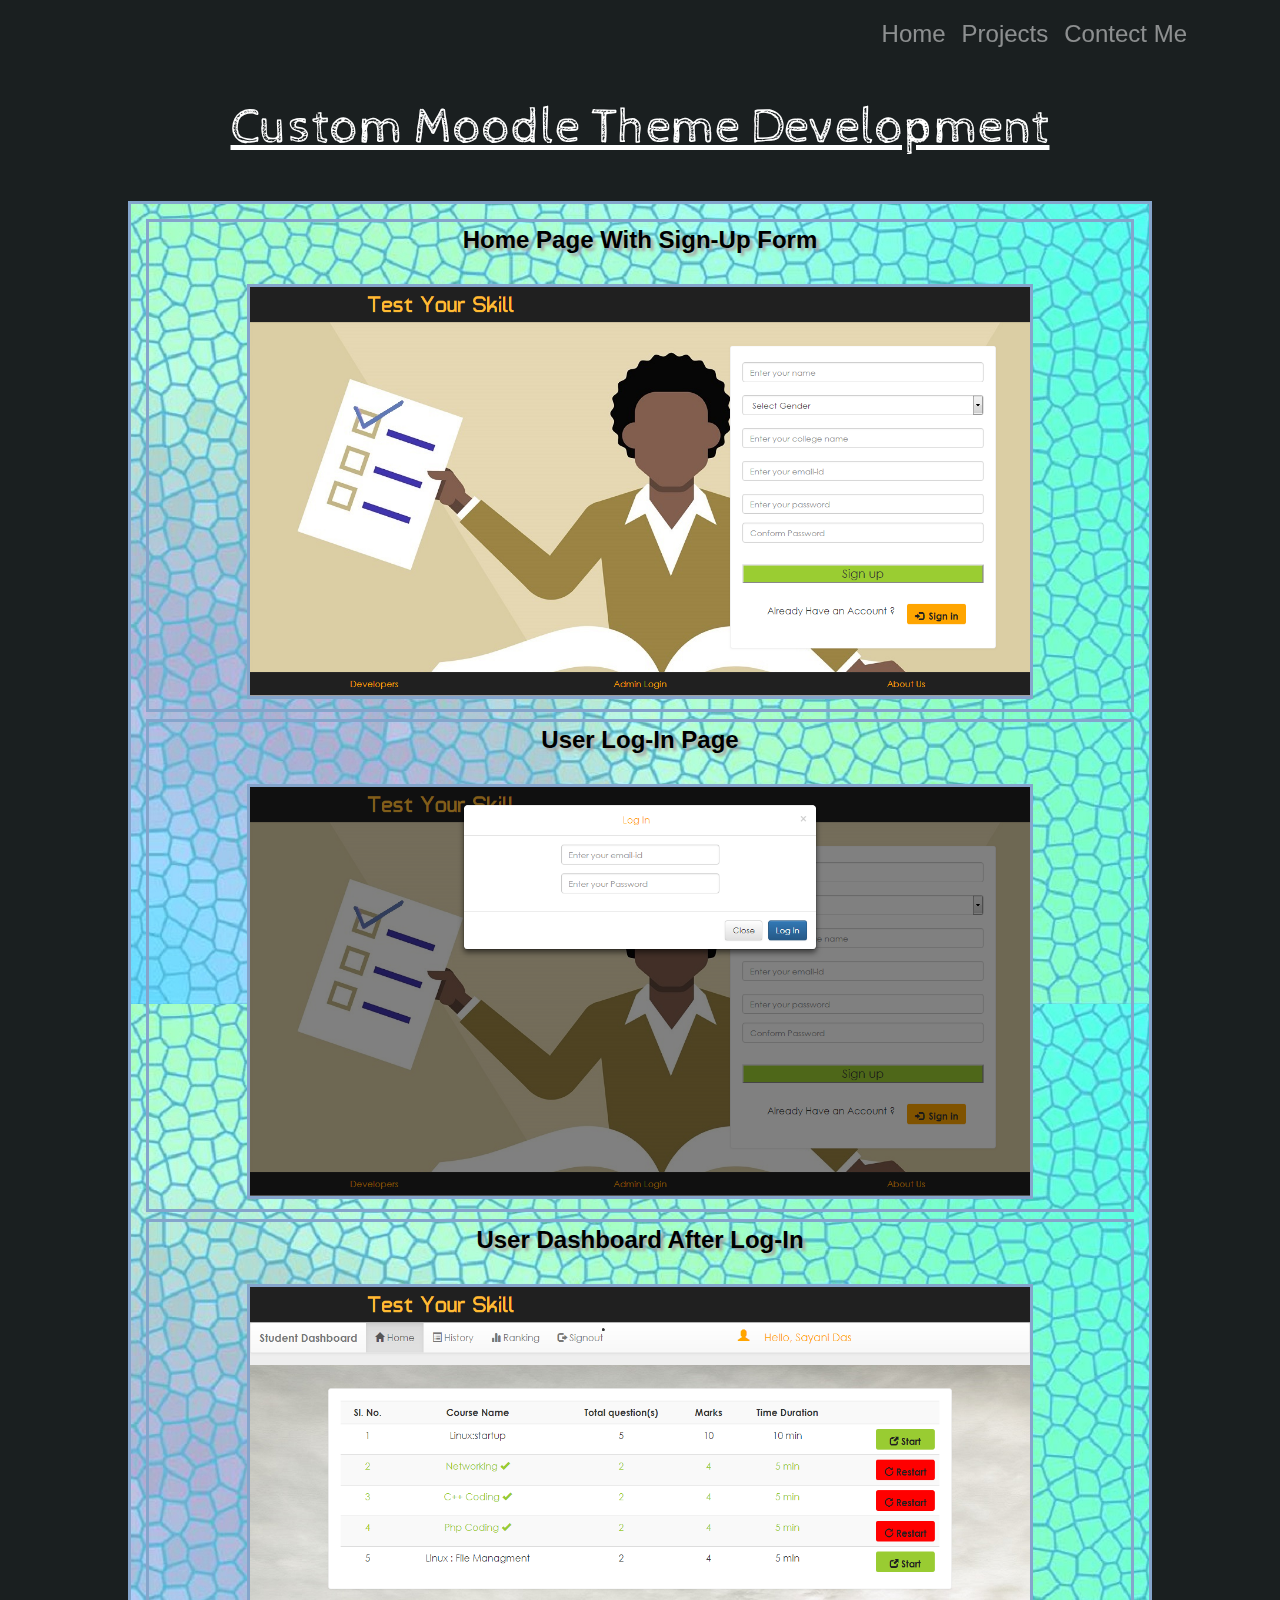
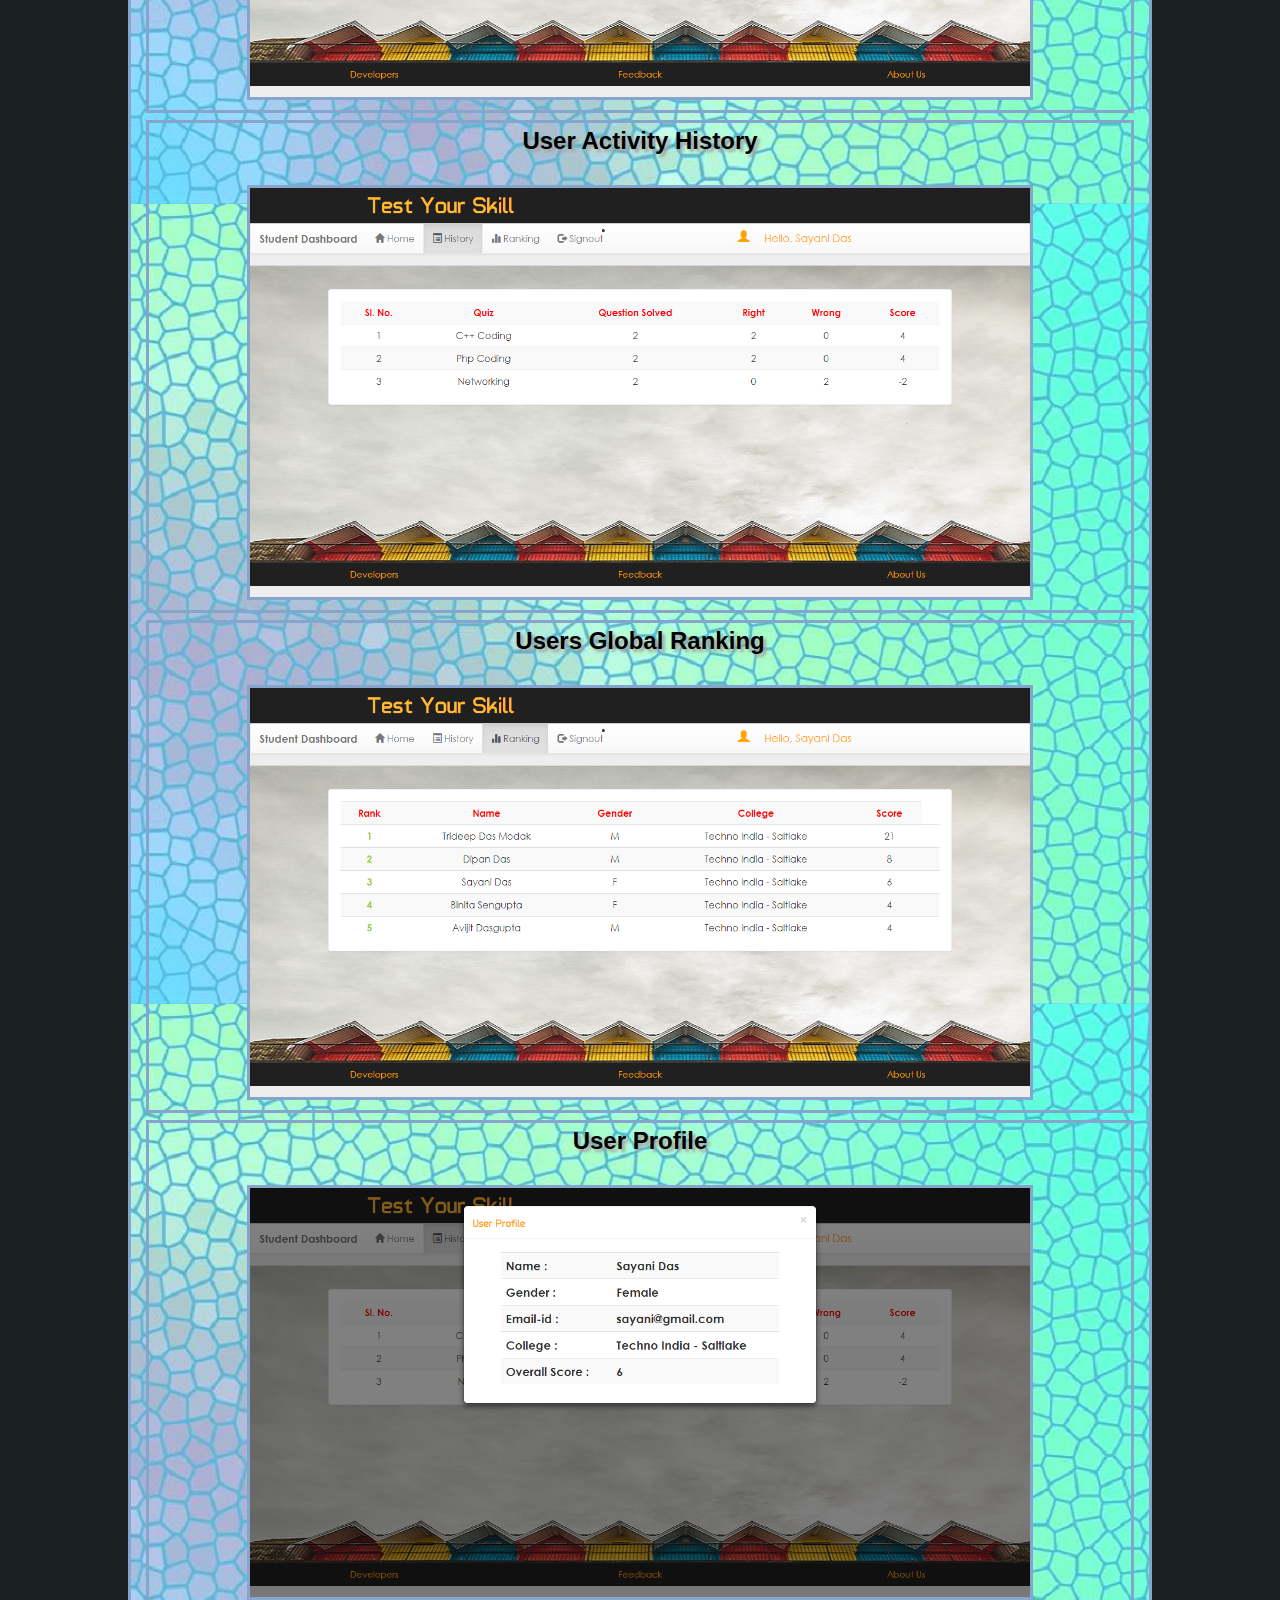
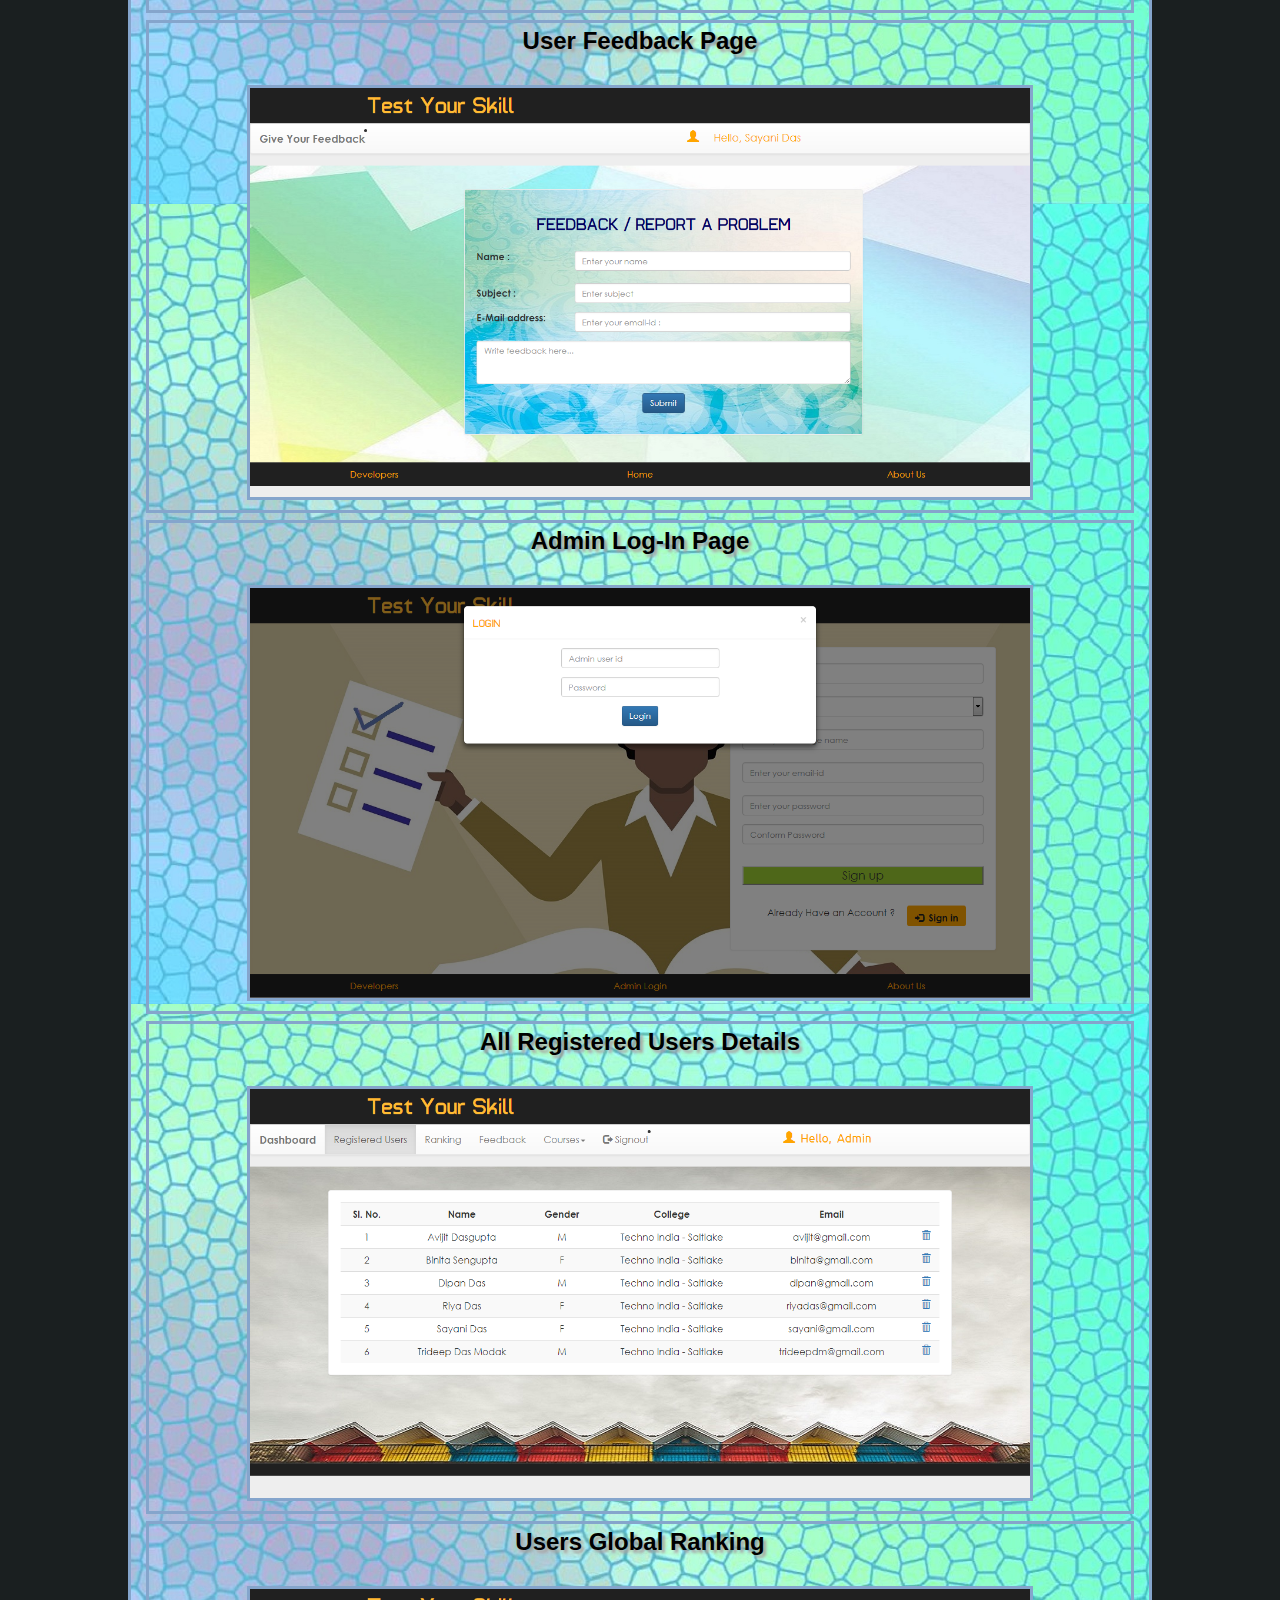
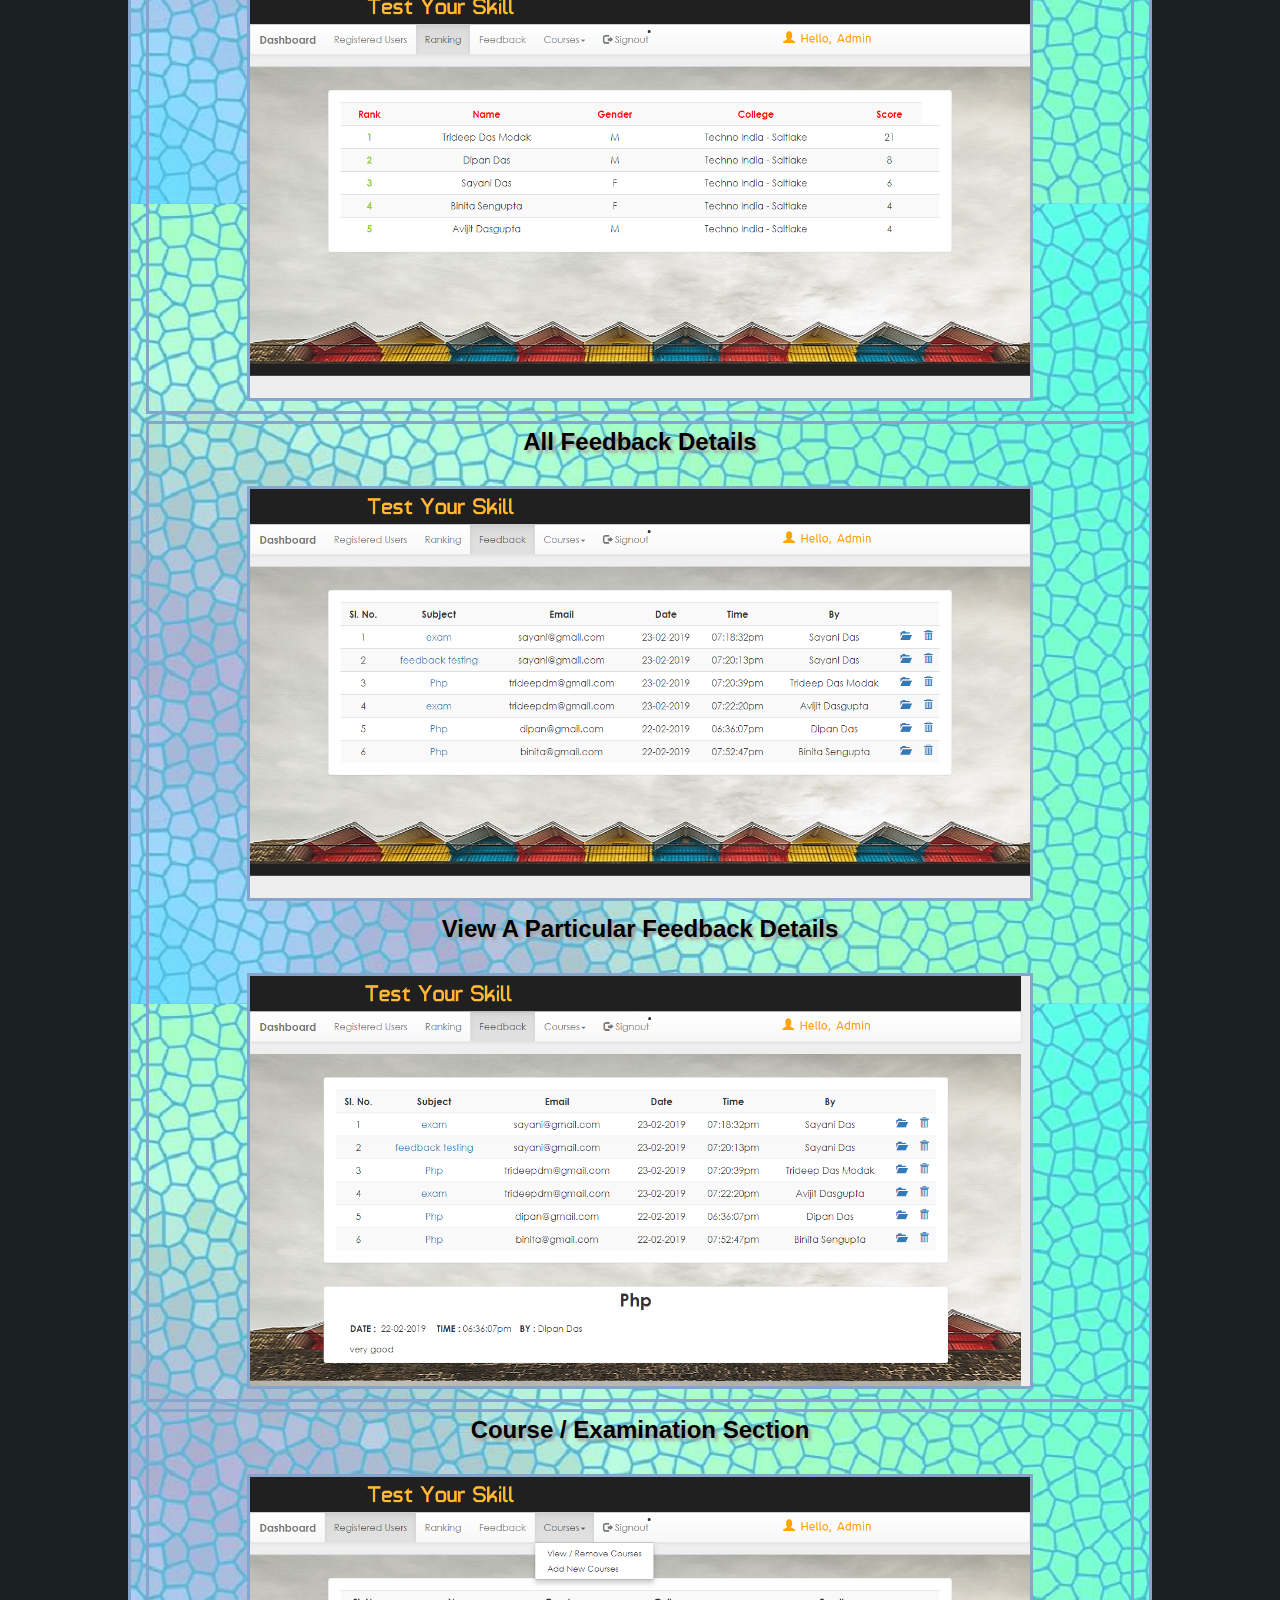
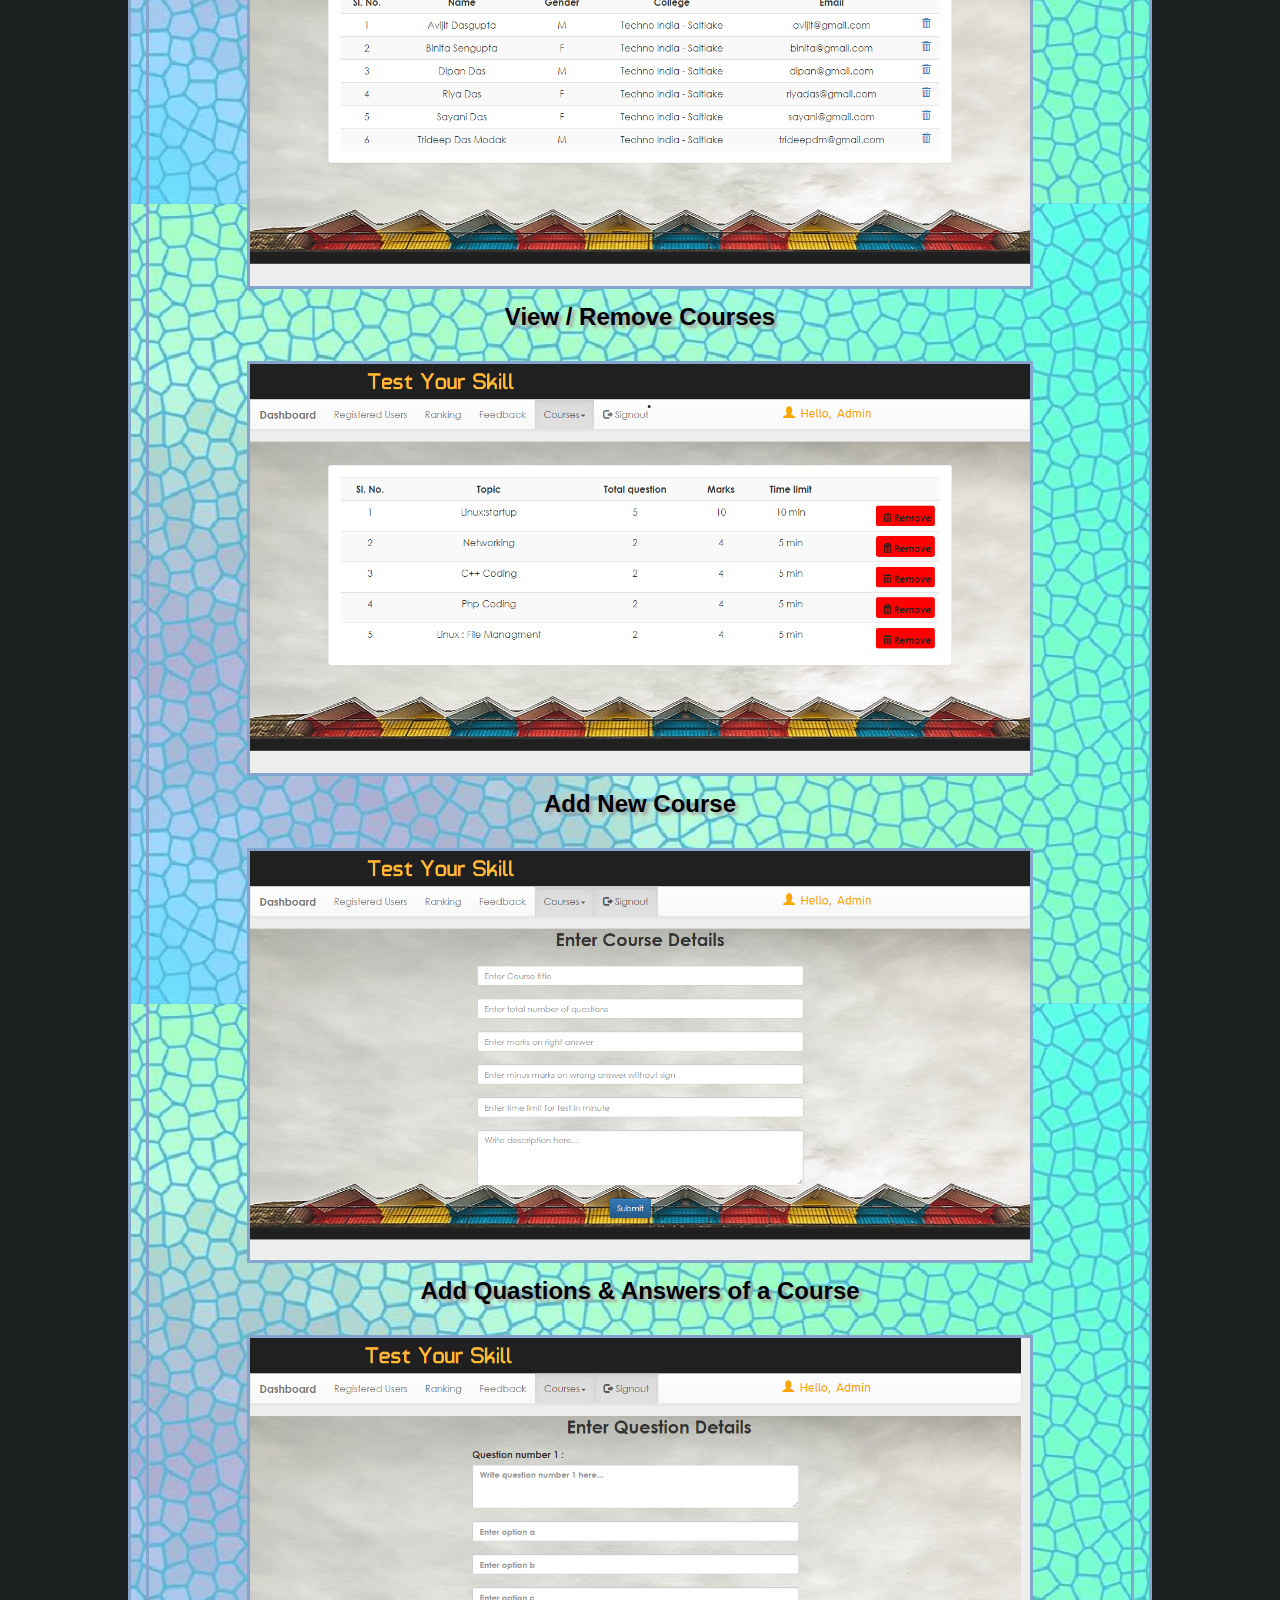
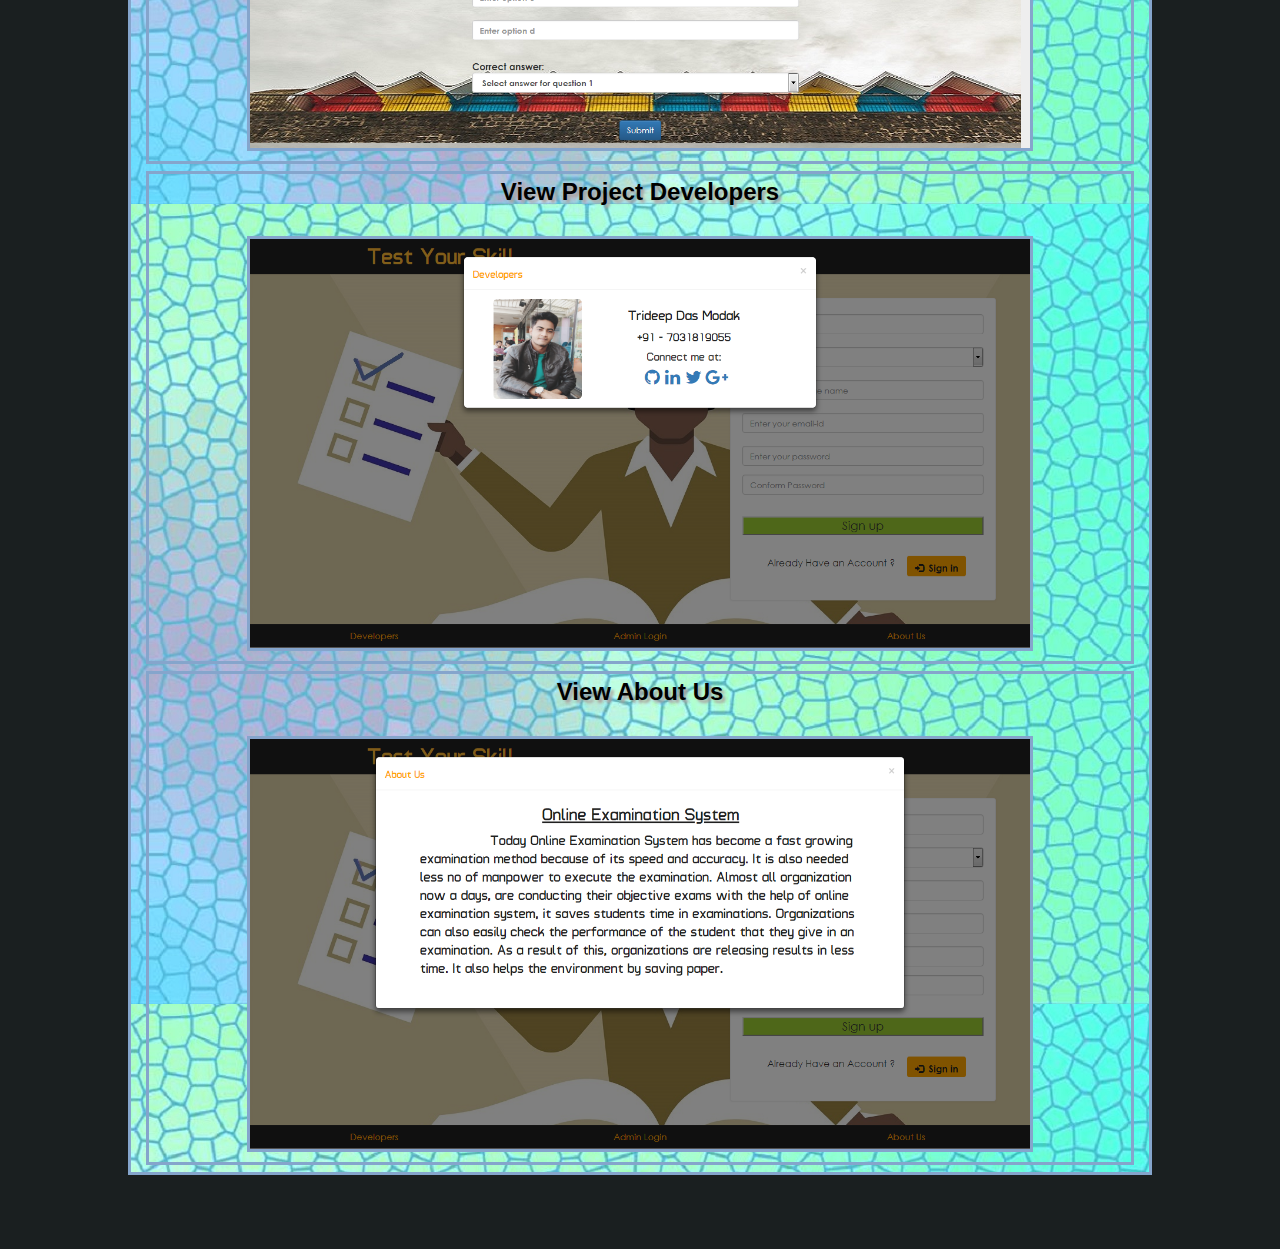
==== project/p1.html @ b71373a7 "Update p1.html" ====
<!DOCTYPE html>
<html>
<head>
	<meta name="viewport" content="width=device-width, initial-scale=1.0">
	<meta charset="utf-8">
	<link rel="stylesheet" href="https://maxcdn.bootstrapcdn.com/bootstrap/4.0.0/css/bootstrap.min.css" integrity="ha384-Gn5384xqQ1aoWXA+058RXPxPg6fy4IWvTNh0E263XmFcJlSAwiGgFAW/dAiS6JXm" crossorigin="anonymous">
	<link href="https://stackpath.bootstrapcdn.com/font-awesome/4.7.0/css/font-awesome.min.css" rel="stylesheet" integrity="sha384-wvfXpqpZZVQGK6TAh5PVlGOfQNHSoD2xbE+QkPxCAFlNEevoEH3Sl0sibVcOQVnN" crossorigin="anonymous">
	<link rel="stylesheet" type="text/css" href="style.css">
	<link rel="stylesheet" type="text/css" href="css/main.css">
	<link rel="stylesheet" type="text/css" href="../css/main.css">
	<title>Project : Online Examination System</title>
</head>
<body data-spy="scroll" data-target=".navbar" data-offset="50">
	<header>
		<nav class="navbar navbar-expand-lg navbar-dark bg- fixed-top">
		 <div class="container">
			<!---<a class="navbar-brand" href="#">Navbar</a>--->
		  <button class="navbar-toggler" type="button" data-toggle="collapse" data-target="#navbarSupportedContent" aria-controls="navbarSupportedContent" aria-expanded="false" aria-label="Toggle navigation">
		    <span class="navbar-toggler-icon"></span>
		  </button>
		  <div class="collapse navbar-collapse" id="navbarSupportedContent">
		    <ul class="navbar-nav ml-lg-auto">
		      <li class="nav-item">
		        <a class="nav-link" href="../#home"> Home <span class="sr-only">(current)</span></a>
		      </li>
		      <li class="nav-item">
		        <a class="nav-link" href="../#projects"> Projects </a>
		      </li>
		      <li class="nav-item">
		        <a class="nav-link" href="../#contect"> Contect Me </a>
		      </li> 
		    </ul>
		  </div>
		 </div>
		</nav>
	</header>
	<div class="jumbotron jumbotron-fluid height100p banner" id="home">
	    <div class="jumbo">
			<br> <h1> Custom Moodle Theme Development </h1> 
		</div>
		<div class="phome">
			<div class="pabout">
				<div class="pborder">
					<b><p> Home Page With Sign-Up Form </p></b>
					<img src="../img/project/p1/home.png"> 
				</div>
				<div class="pborder">
					<b><p>User Log-In Page</p></b>
					<img src="../img/project/p1/homeUserLogin.png"> 
				</div>
				<div class="pborder">
					<b><p> User Dashboard After Log-In </p></b>
					<img src="../img/project/p1/userHome.png"> 
				</div>
				<div class="pborder">
					<b><p>User Activity History</p></b>
					<img src="../img/project/p1/userHistory.png"> 
				</div>
				<div class="pborder">
					<b><p> Users Global Ranking </p></b>
					<img src="../img/project/p1/userRanking.png"> 
				</div>
				<div class="pborder">
					<b><p>User Profile</p></b>
					<img src="../img/project/p1/userProfile.png"> 
				</div>
				<div class="pborder">
					<b><p> User Feedback Page </p></b>
					<img src="../img/project/p1/userFeedback.png"> 
				</div>
				<div class="pborder">
					<b><p>Admin Log-In Page</p></b>
					<img src="../img/project/p1/homeAdminLogin.png"> 
				</div>
				<div class="pborder">
					<b><p> All Registered Users Details </p></b>
					<img src="../img/project/p1/adminUsers.png"> 
				</div>
				<div class="pborder">
					<b><p> Users Global Ranking </p></b>
					<img src="../img/project/p1/adminRanking.png"> 
				</div>
				<div class="pborder">
					<b><p> All Feedback Details </p></b>
					<img src="../img/project/p1/adminFeedback.png"> 
					<b><p> View A Particular Feedback Details </p></b>
					<img src="../img/project/p1/adminFeedbackView.png"> 
				</div>
				<div class="pborder">
					<b><p>Course / Examination Section</p></b>
					<img src="../img/project/p1/adminCourse.png"> 
					<b><p>View / Remove Courses </p></b>
					<img src="../img/project/p1/adminCourseView.png"> 
					<b><p>Add New Course </p></b>
					<img src="../img/project/p1/adminCourseAdd.png"> 
					<b><p>Add Quastions & Answers of a Course </p></b>
					<img src="../img/project/p1/adminCourseAddQstn.png"> 
				</div>
				<div class="pborder">
					<b><p> View Project Developers </p></b>
					<img src="../img/project/p1/homeDeveloper.png"> 
				</div>
				<div class="pborder">
					<b><p>View About Us</p></b>
					<img src="../img/project/p1/homeAbout.png"> 
				</div>
			</div>
		</div>
	</div>
	<script src="https://code.jquery.com/jquery-3.2.1.slim.min.js" integrity="sha384-KJ3o2DKtIkvYIK3UENzmM7KCkRr/rE9/Qpg6aAZGJwFDMVNA/GpGFF93hXpG5KkN" crossorigin="anonymous"></script>
	<script src="https://cdnjs.cloudflare.com/ajax/libs/popper.js/1.12.9/umd/popper.min.js" integrity="sha384-ApNbgh9B+Y1QKtv3Rn7W3mgPxhU9K/ScQsAP7hUibX39j7fakFPskvXusvfa0b4Q" crossorigin="anonymous"></script>
	<script src="https://maxcdn.bootstrapcdn.com/bootstrap/4.0.0/js/bootstrap.min.js" integrity="sha384-JZR6Spejh4U02d8jOt6vLEHfe/JQGiRRSQQxSfFWpi1MquVdAyjUar5+76PVCmYl" crossorigin="anonymous"></script>
	<script type="text/javascript" src="https://cdnjs.cloudflare.com/ajax/libs/jquery/3.3.1/jquery.min.js"></script>
	<script type="text/javascript">
		$(document).scroll(function(){
			$('.navbar').toggleClass('scrolled', $(this).scrollTop() > $('.navbar').height());
		});
	</script>
</body>
</html>
---- css/main.css ----
@import url('https://fonts.googleapis.com/css?family=Cabin+Sketch:400,700');
*{
	outline: none !important;
	scroll-behavior: smooth;
}
body{
	background: #1A1F20;
	font-family: sans-serif;
}
header{
	position: relative;
	z-index: 1000000;
}
.jumbotron{
	padding-bottom: 0;
	background: #1A1F20;
}
.jumbo{
	padding-top: 10px;
}

.jumbo h1{
	text-align: center;
	font-family: 'Cabin Sketch', cursive;
	color: #fff;
	font-size: 50px;
	text-decoration: underline;
}
.home{
	padding-left: 20%;
	padding-right: 20%;
	text-align: center;
}
.home .about{
	display: inline-block;
	width: 100%;
	height: 100%;
	overflow: hidden;
}
.phome{
	padding-top: 0;
	padding-bottom: 0;
	padding-left: 10%;
	padding-right: 10%;
	width: 100%;
	height: 100%;
	text-align: center;
}
.phome a{
	padding-bottom: 0;
	text-decoration: none;
	background-color: white; 
	color: #85A5CC;
	font-size: 24px;
	font-weight: bold;
	margin: 20px auto;
	border : 1px solid #85A5CC;
}
.phome .pabout{
	text-align: center;
	display: inline-block;
	box-sizing: border-box;
	background-image: url(../img/pBack.jpg);
	margin: 35px auto;
	padding: 15px;
	padding-bottom: 0;
	border: 3px solid #85A5CC;
	overflow: hidden;
}
.phome .pabout .pborder{
	display: inline-block;
	box-sizing: border-box;
	padding-bottom: 0;
	border: 3px solid #85A5CC;
	overflow: hidden;
}
.phome .pabout .pborder p{
	color: #000;
	font-size: 24px;
	text-shadow : 3px 3px 3px #A9A3A1;
}
.phome .pabout .pborder img{
	padding-top: 0px;
	width: 80%;
	margin : 10px;
	border : 3px solid #85A5CC;
	overflow: hidden;
}
.home .contect{
	display: inline-block;
	width: 100%;
	height: 100%;
	overflow: hidden;
}
.home .contect h6{
	display: inline-block;
	text-align: center;
	background-color: white; 
	color: #85A5CC;
	font-size: 24px;
	font-weight: bold;
	
	border : 1px solid #85A5CC;
}
.home .contect p{
	text-align: center;
	color: #fff;
	font-size: 24px;
}
.home .about .b-btn{
	text-align: center;
}
.home .contect .b-btn{
	text-align: center;
}
.home .about .b-btn p{
	color: #fff;
	text-align: center;
	font-size: 26px;
}
.home .contect .b-btn p{
	color: #fff;
	text-align: center;
	font-size: 26px;
}
.home .about .b-btn a{
	padding: 0 4px;
	text-align: left;
	text-decoration: none;
	color: #DAF7A6;
	font-size: 30px;
	justify-content: center;
	align-items: center;
	cursor: pointer;
}
.home .contect .b-btn a{
	padding: 0 0;
	text-align: left;
	text-decoration: none;
	color: #DAF7A6;
	font-size: 30px;
	justify-content: center;
	align-items: center;
	cursor: pointer;
}
.home .about .b-btn a:hover{
	padding: 0 4px;
	text-align: center;
	text-decoration: none;
	color: #85A5CC;
	font-size: 26px;
}
.home .contect .b-btn a:hover{
	text-align: left;
	text-decoration: none;
	color: #85A5CC;
	font-size: 26px;
}
.home .about h3{
	padding-left: 10px;
	text-align: left;
	color: #fff;
	font-size: 40px;
}
.home .about p{
	padding-left: 10px;
	text-align: left;
	color: #fff;
	font-size: 24px;
}
.home .about a{
	padding-left: 10px;
	text-align: left;
	text-decoration: none;
	color: #DAF7A6;
	font-size: 24px;
	cursor: pointer;
}
.home .about a:hover{
	padding-left: 10px;
	text-align: left;
	text-decoration: none;
	color: #85A5CC;
	font-size: 24px;
}
.row{
	text-align: center;
}
.row p{
	padding-top: 4%;
	text-align: center;
	color: #fff;
	font-size: 24px;
}
.row .box{
	display: inline-block;
	background: #fff;
	width: 350px;
	height: 250px;
	margin : 5px auto;
	border : 1px solid #85A5CC;
	filter : drop-shadow(3px 3px 3px #85A5CC);
	align-items: center;
	overflow: hidden;
	cursor: pointer;
}

.row .box .hover-box{
	background: rgba(48,57,92,0.6);
	position: relative;
	bottom: -100%;
	height: 100%;
	position: 100%;
	transition: all .7s ease;
	padding: 35px 15px;
	text-align: center;
	opacity: 0;
	align-items: center;
}
.row .box .hover-box h1{
	color: white;
	font-size: 24px;
	font-weight: bold;
	margin-top: 20px;
	margin-bottom: 15px;
}
.row .box .hover-box h5{
	color: white;
	font-size: 28px;
	font-weight: bold;
}
.row .box .hover-box a{
	text-decoration: none;
	background-color: white; 
	color: #85A5CC;
	font-size: 24px;
	font-weight: bold;
	margin: 20px;
	border : 1px solid #85A5CC;
}
.row .box:hover .hover-box{
	bottom:  0;
	opacity: 1;
}

.fa {
  padding: 20px;
  font-size: 30px;
  width: 30px;
  text-align: center;
  text-decoration: none;
  border-radius: 50%;
}

.navbar{
	background: transparent !important;
	transition: 0.5s; 
}
.navbar.scrolled{
	background: #1A1F20 !important;
	transition: 0.5s; 
}
.navbar-dark .navbar-nav .active>.nav-link, .navbar-dark .navbar-nav .nav-link.active, .navbar-dark .navbar-nav .nav-link.show, .navbar-dark .navbar-nav .show>.nav-link {
    font-size: 24px;
    border-radius : 8px;
    color: #1A1F20;
    background: #DAF7A6;
}
.navbar-dark .navbar-nav .active>.nav-link:hover{
	color: #85A5CC;
}
.navbar-dark .navbar-nav .nav-link {
    font-size: 24px;
   
}
.navbar-dark .navbar-nav .nav-link:hover,
.navbar-dark .navbar-nav .nav-link:focus{
	color: #85A5CC;
	font-size: 24px;
    
}
.navbar-dark .navbar-brand,
.navbar-dark .navbar-brand:hover,
.navbar-dark .navbar-brand:focus,
.navbar-dark .navbar-brand:visited {
    color: rgba(255,255,255.1);
    font-size: 2rem;
    font-weight: 550;
}
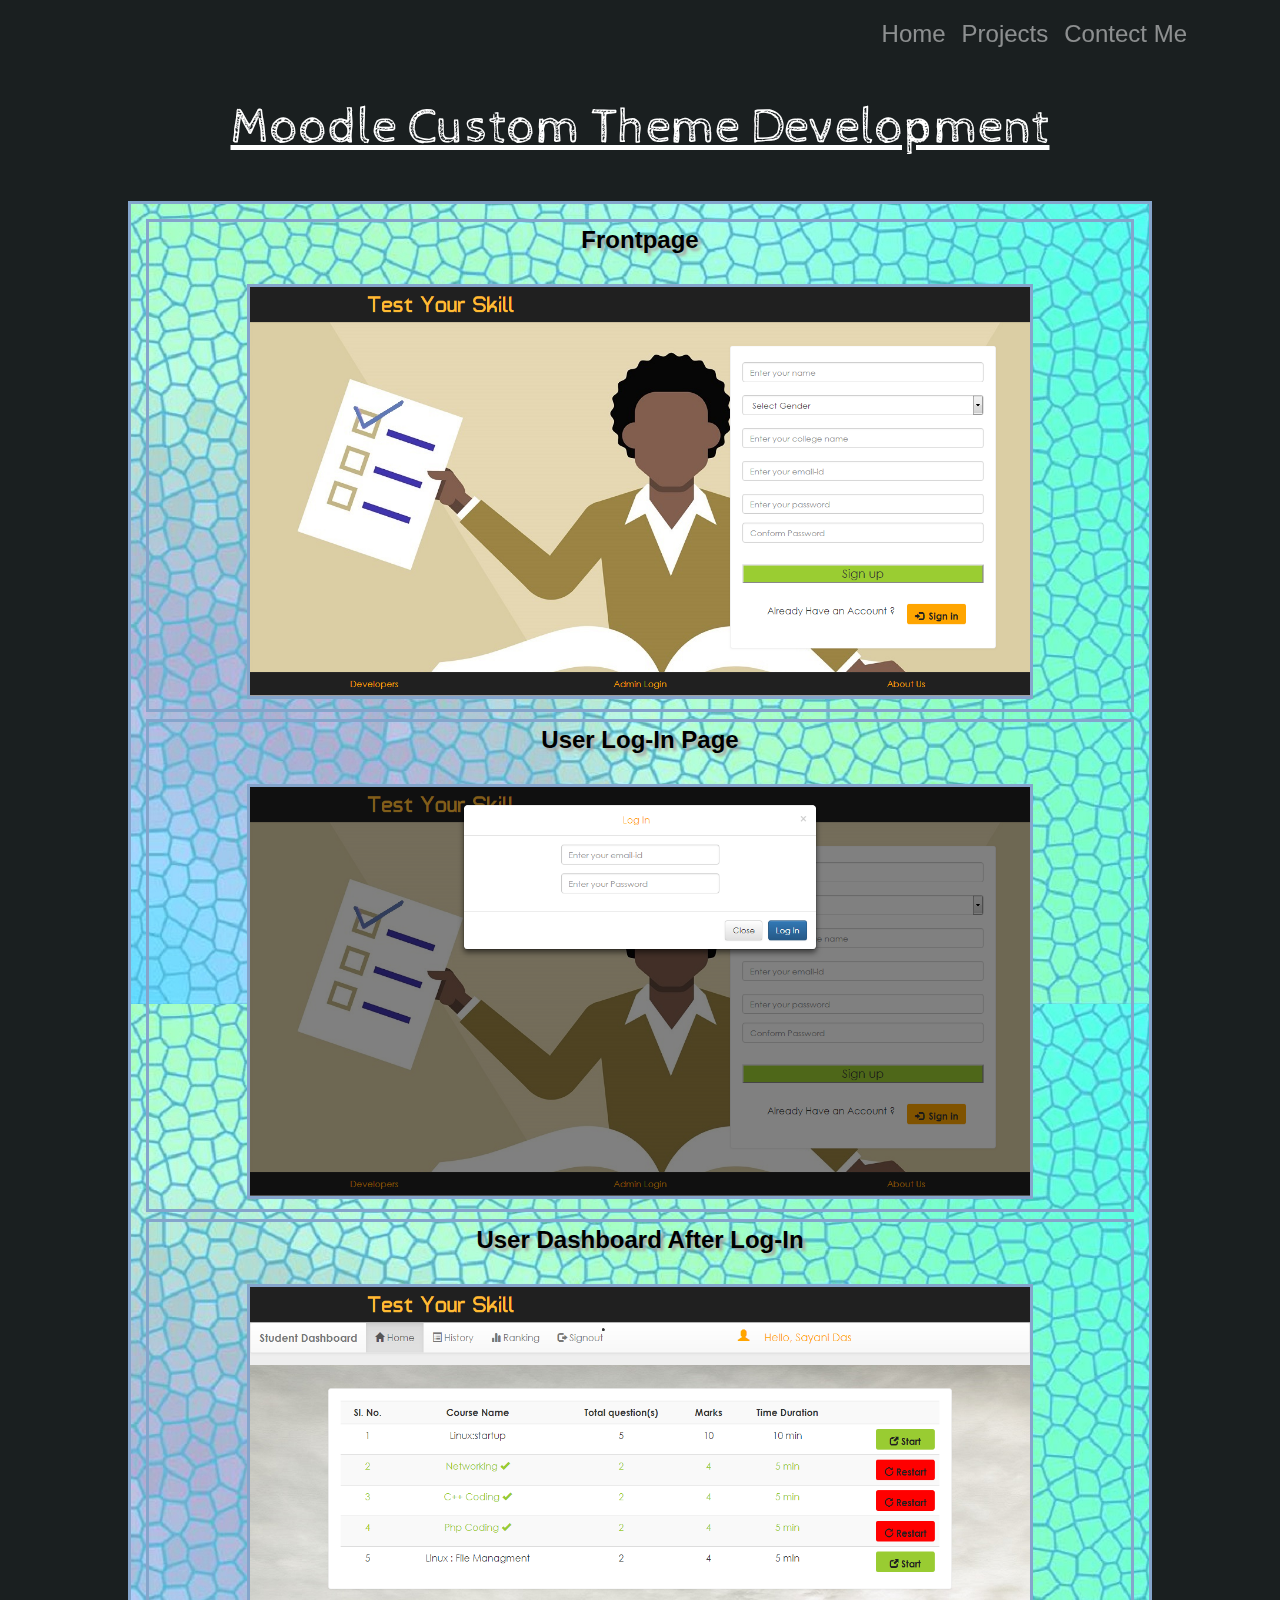
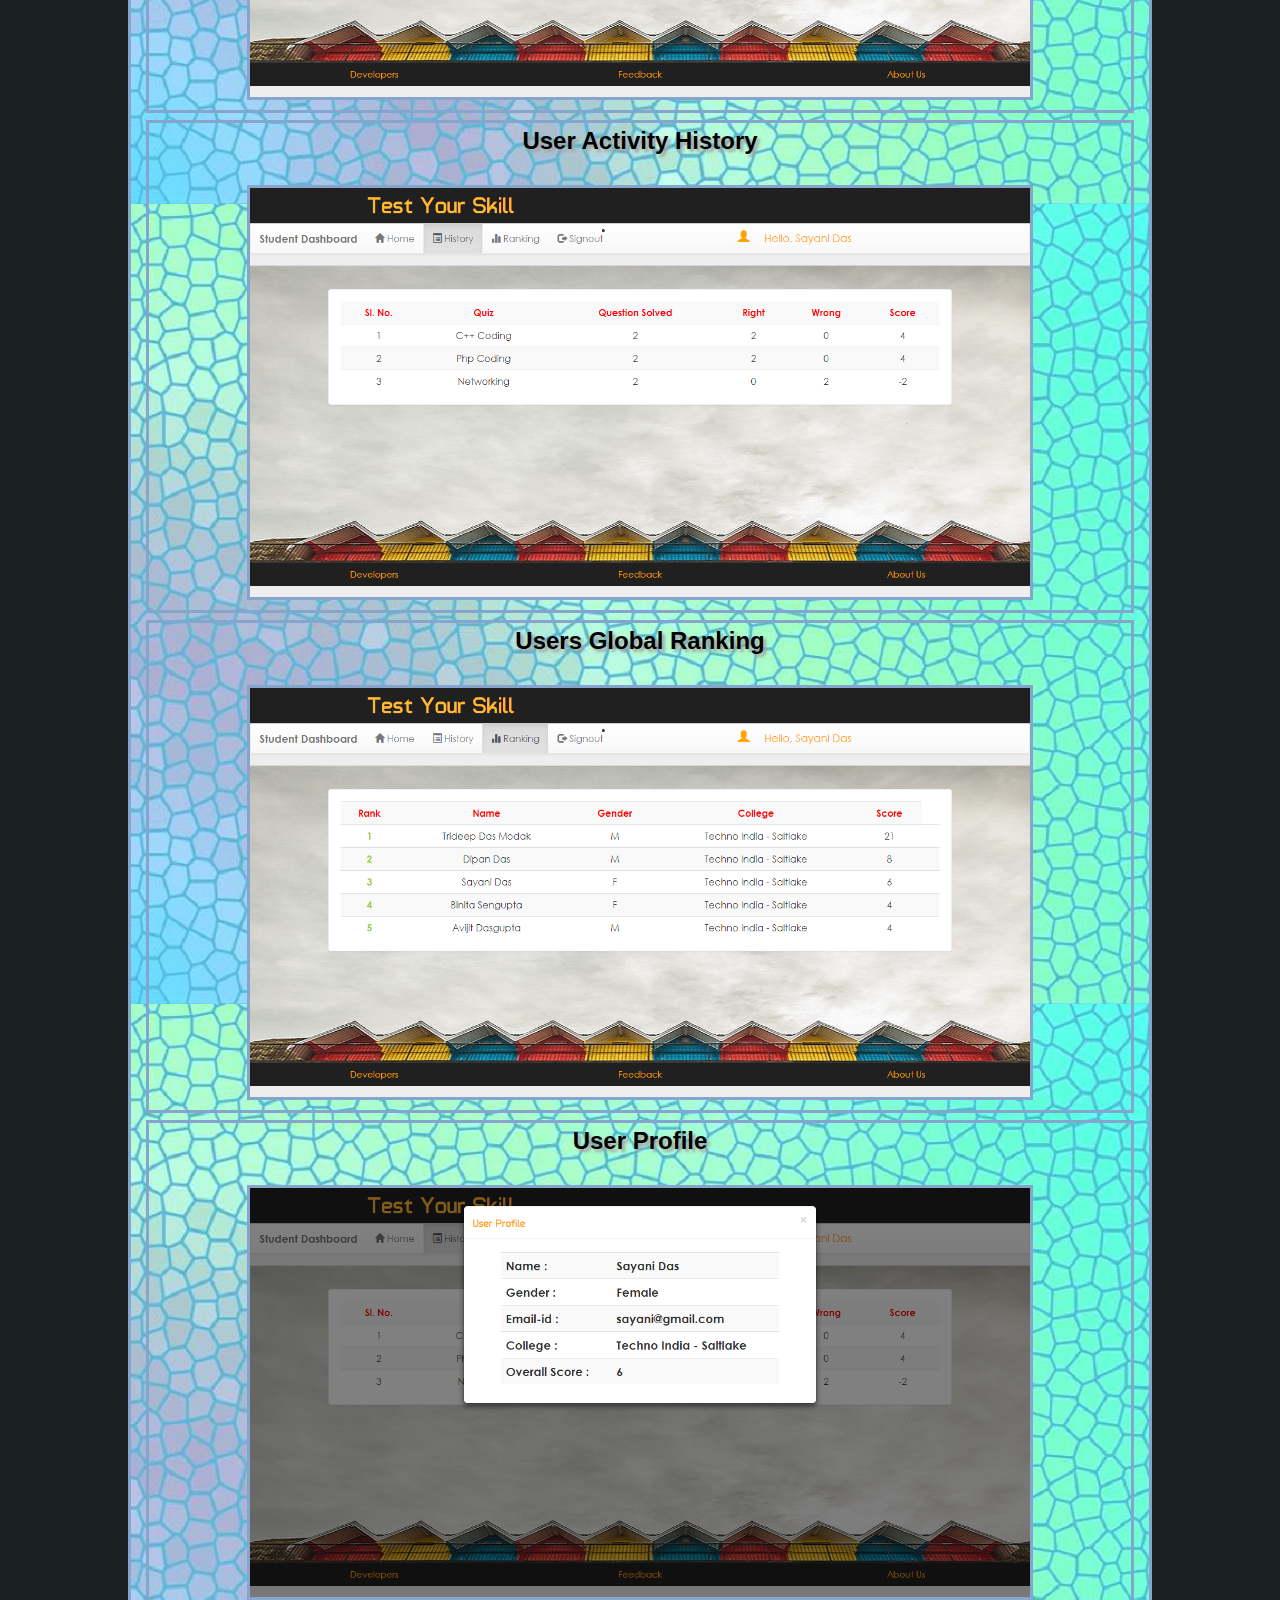
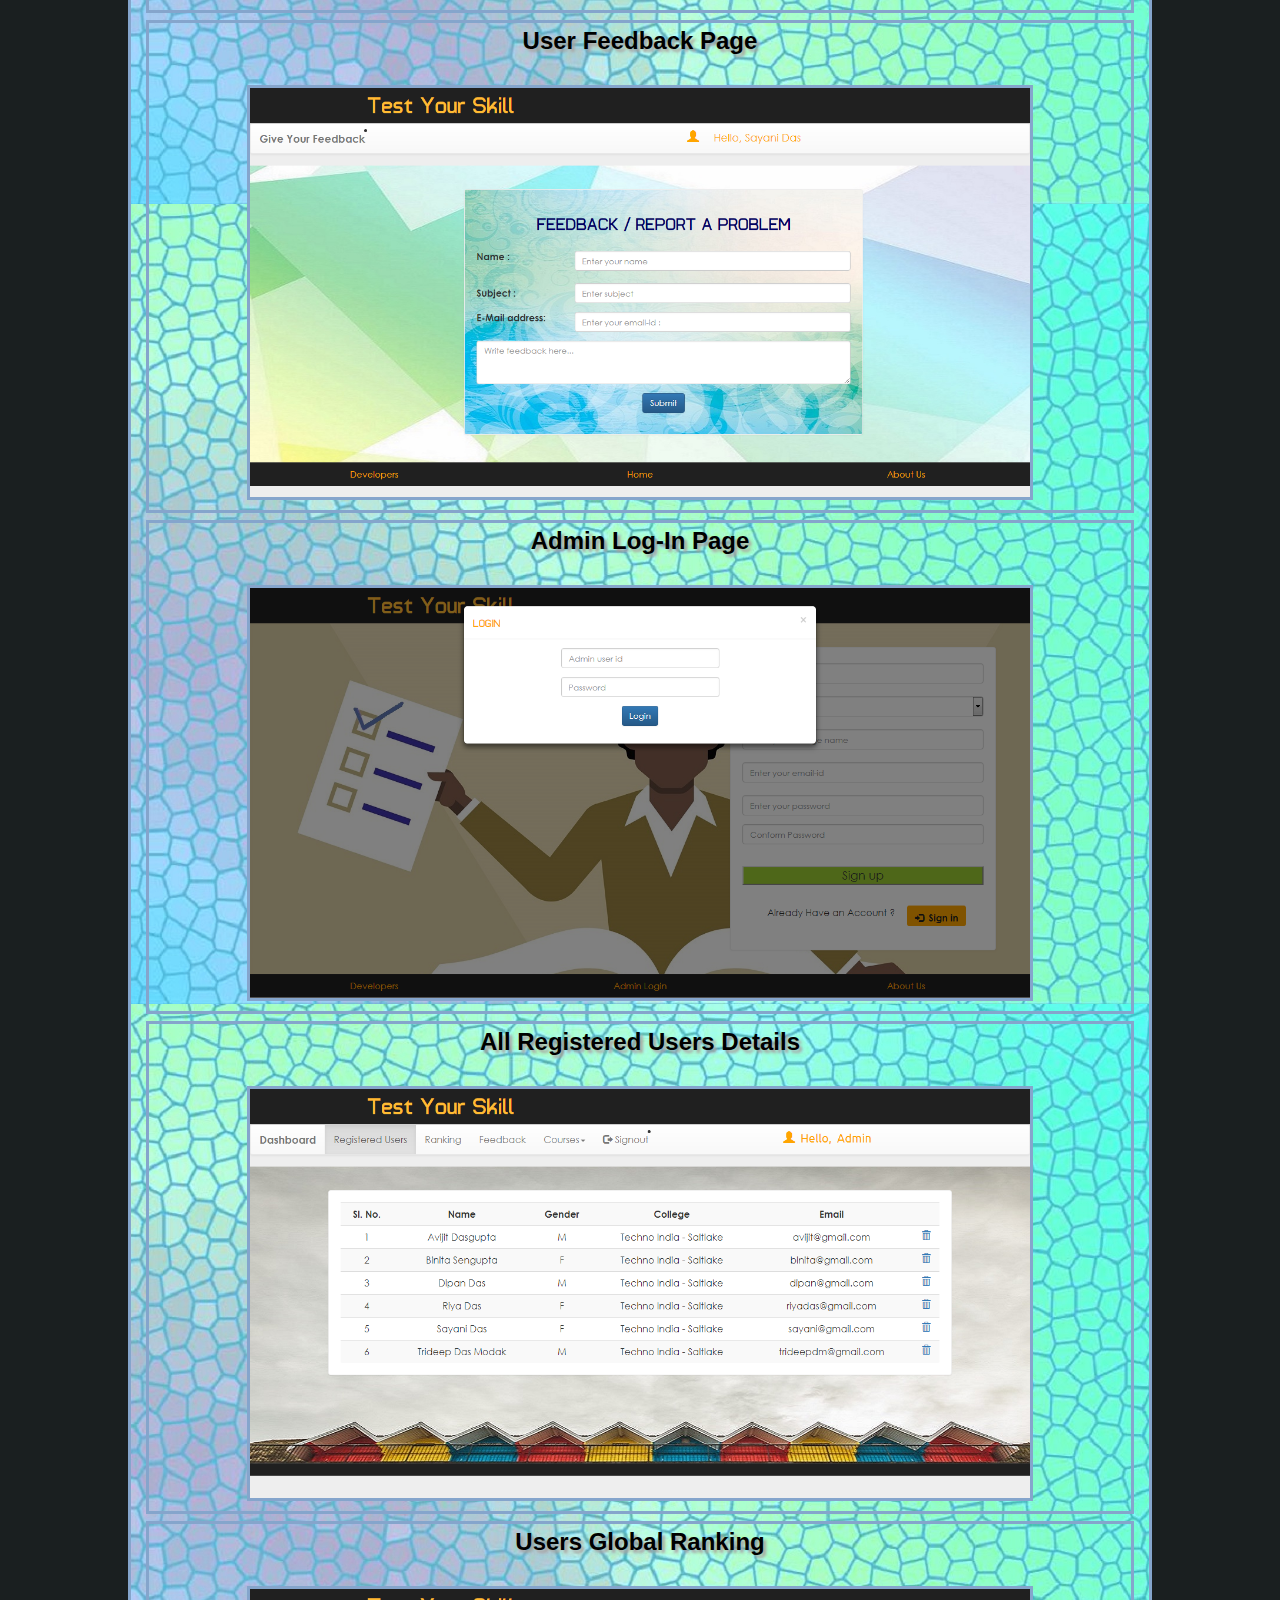
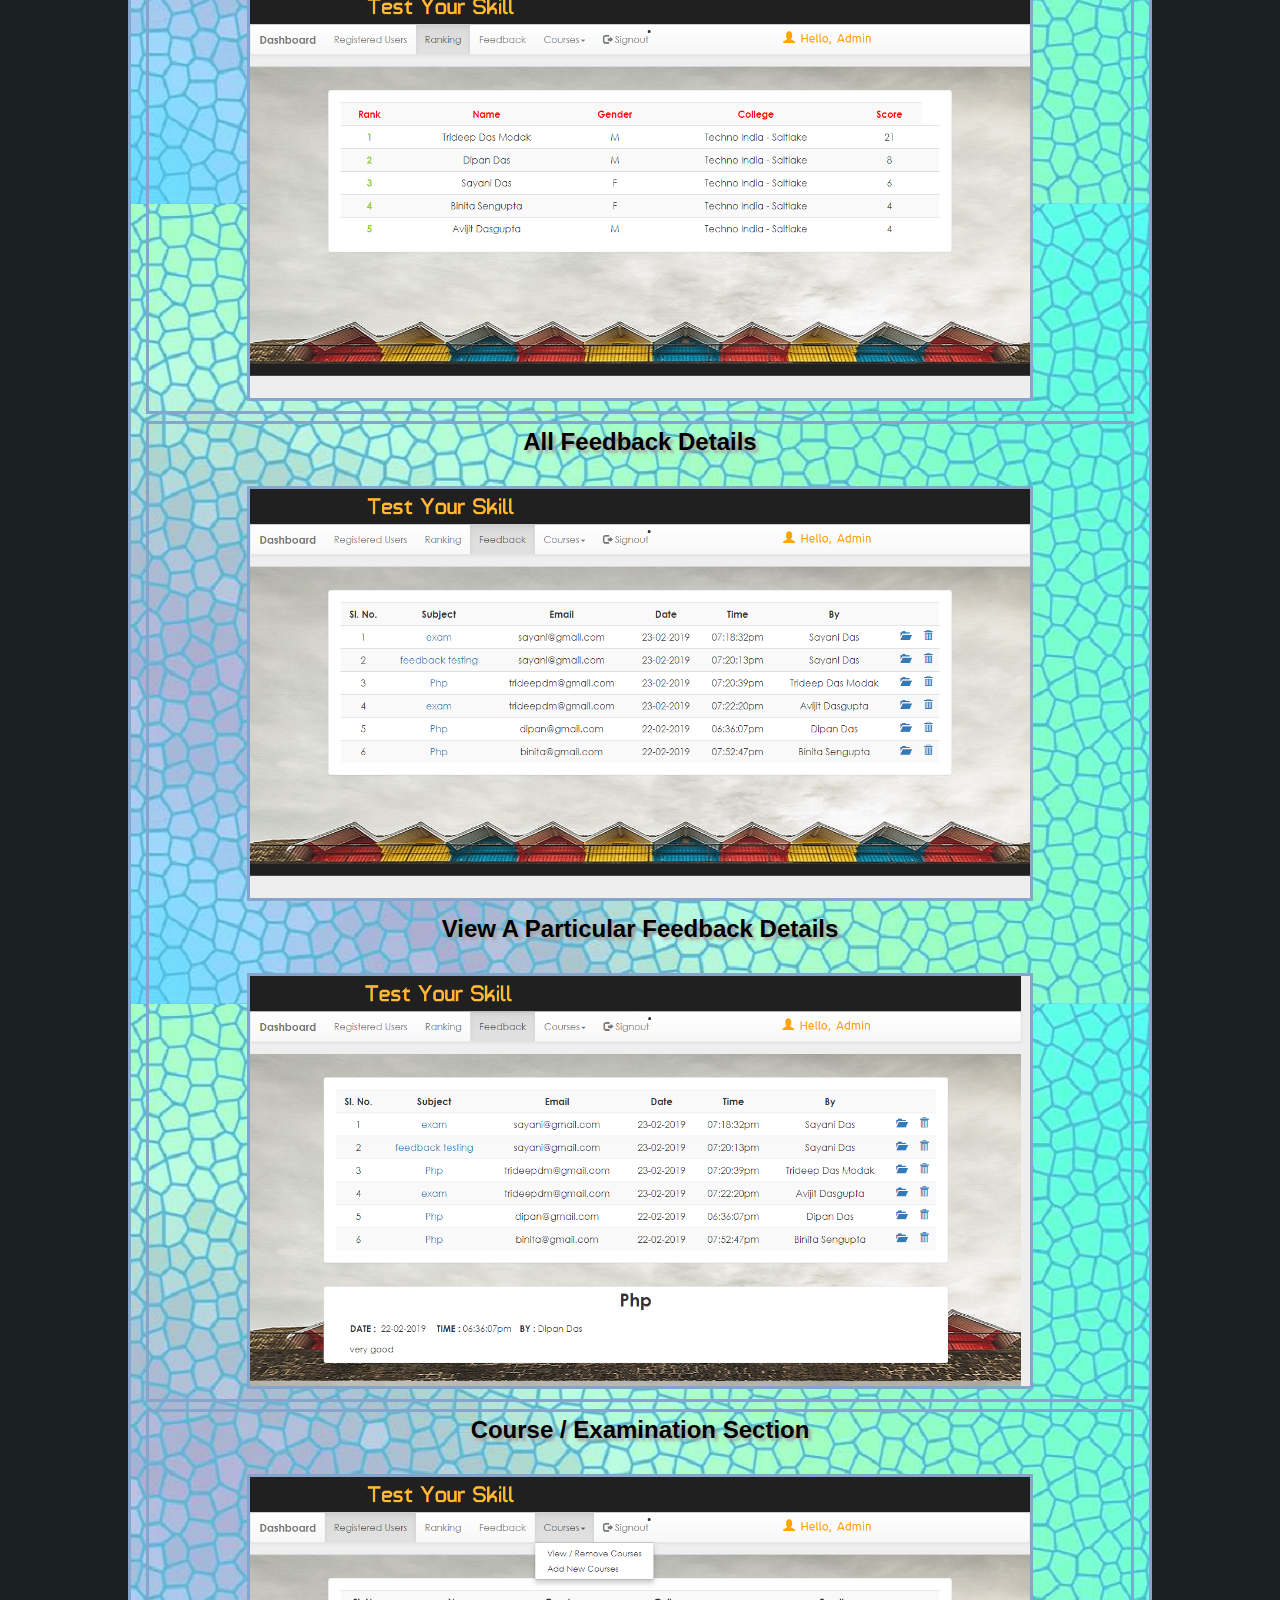
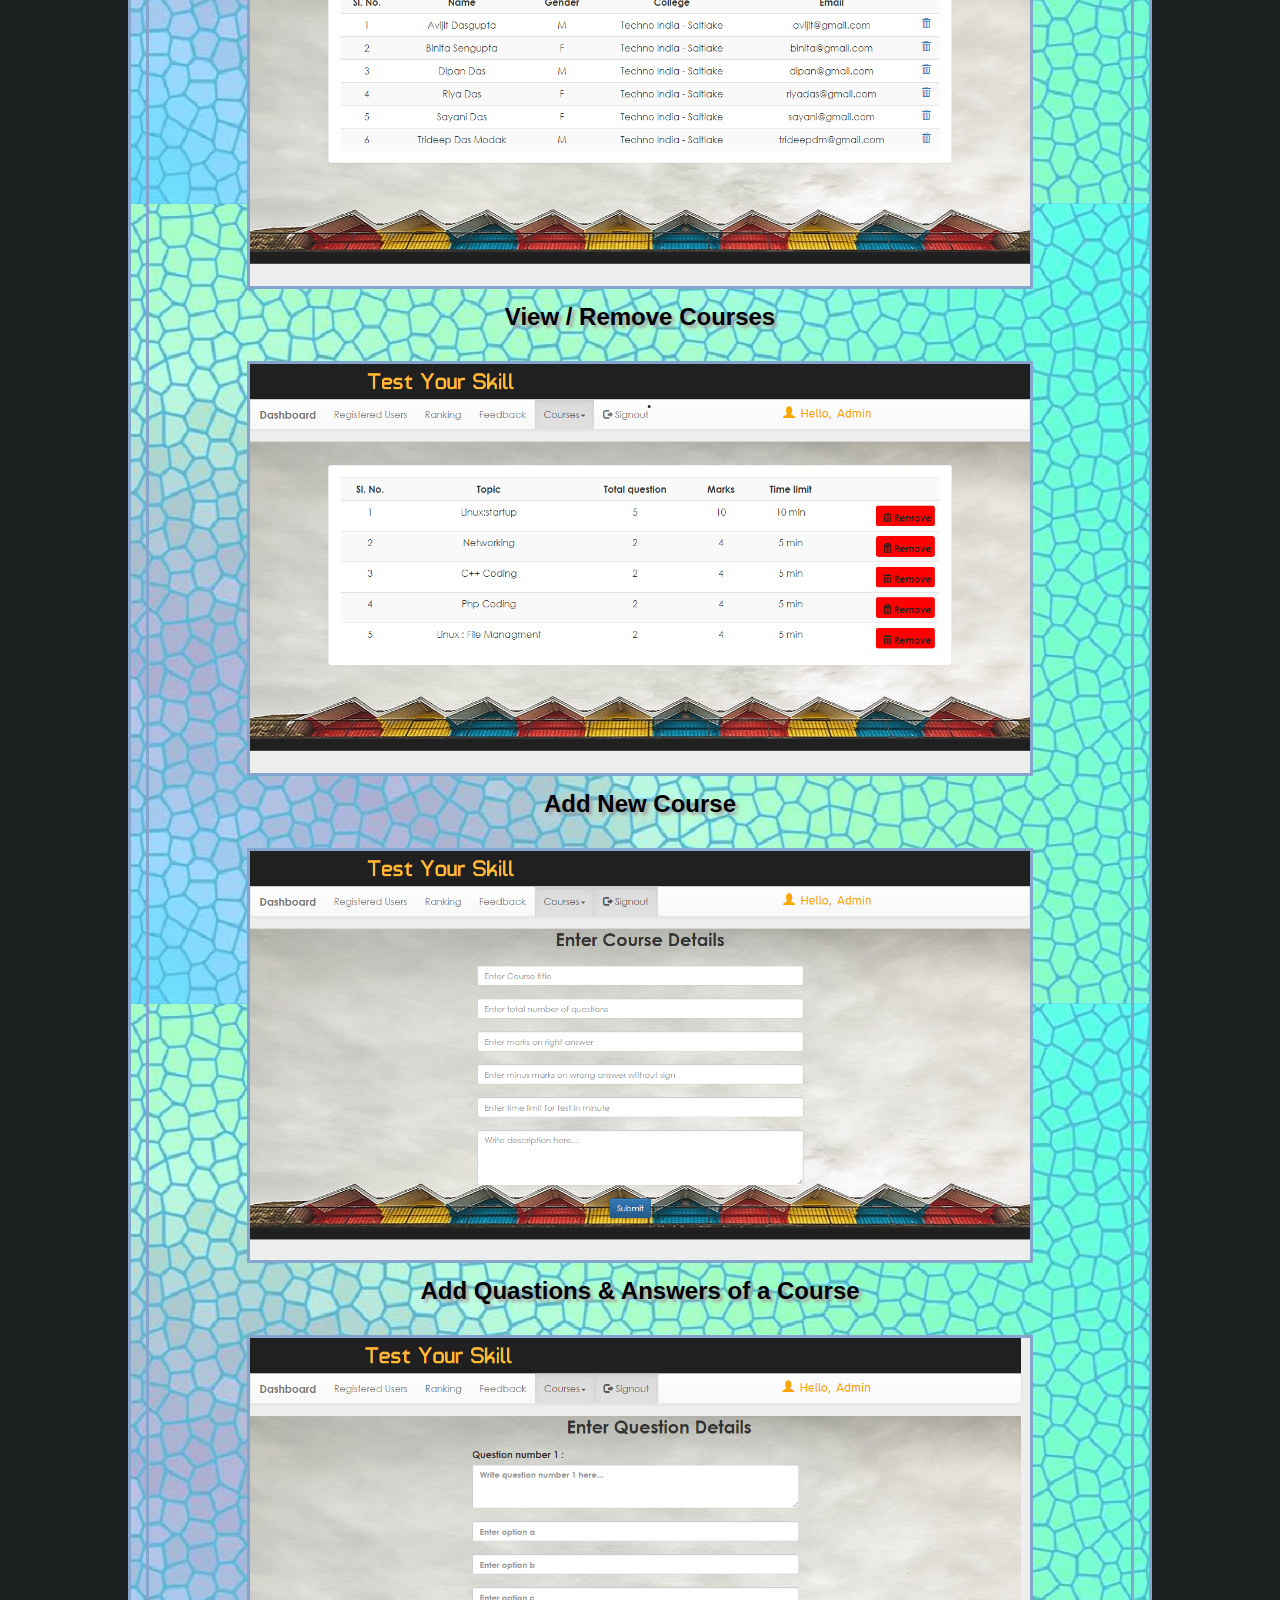
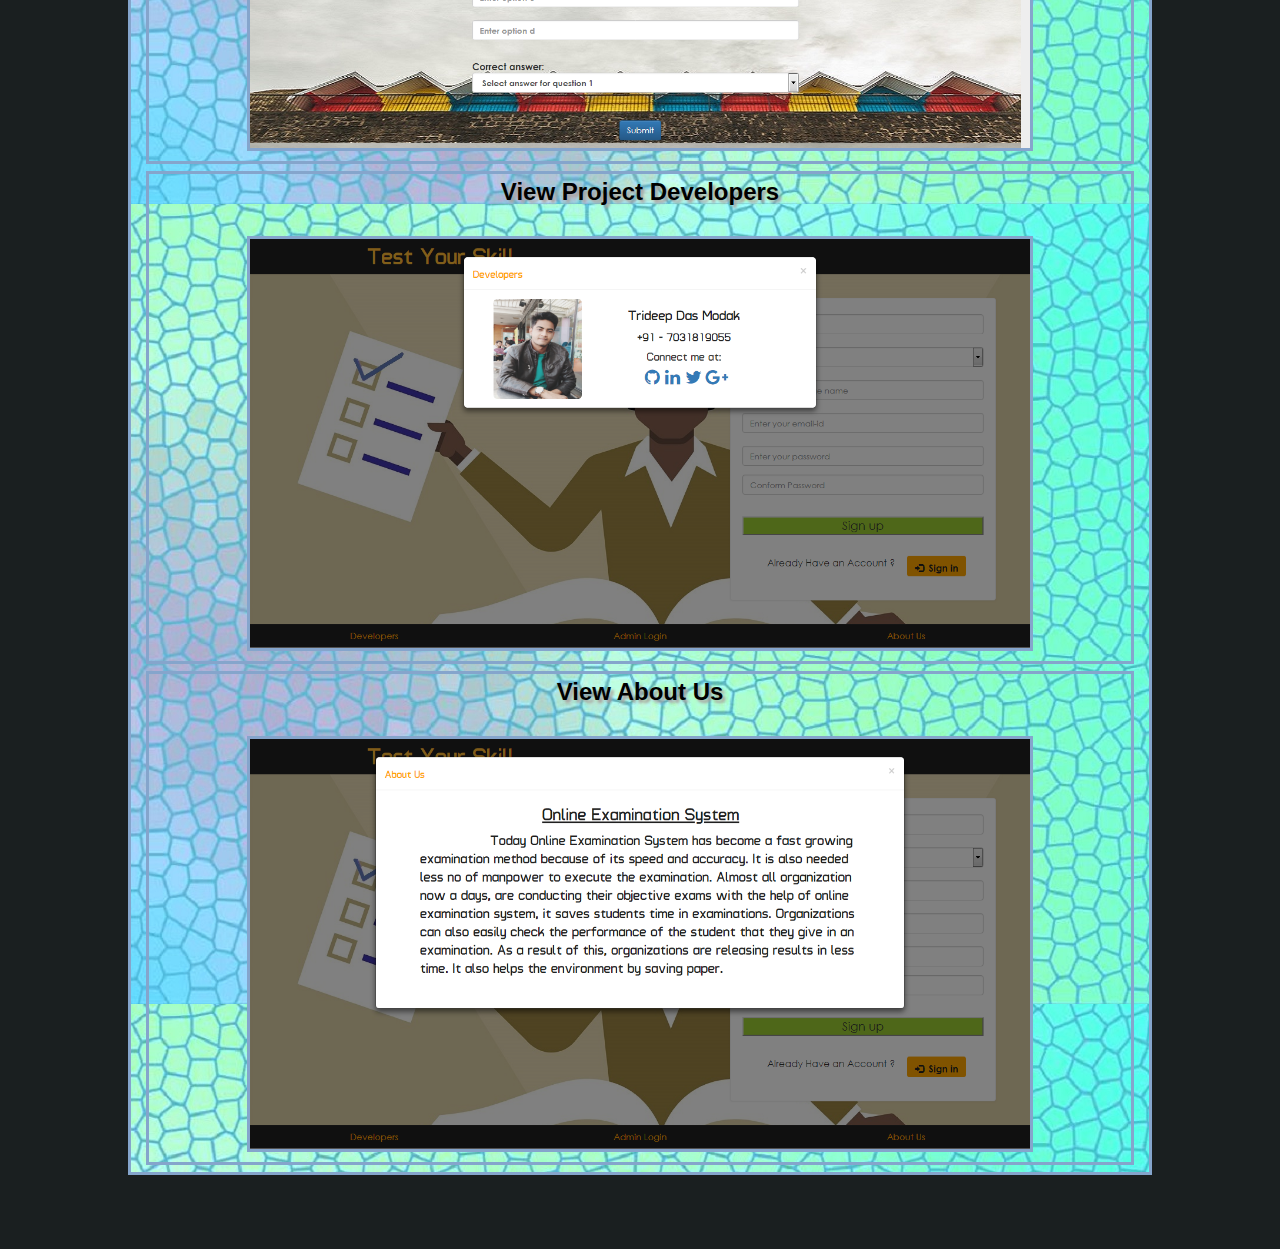
==== commit a79476ef: "Update p1.html" ====
--- a/project/p1.html
+++ b/project/p1.html
@@ -36,12 +36,12 @@
 	</header>
 	<div class="jumbotron jumbotron-fluid height100p banner" id="home">
 	    <div class="jumbo">
-			<br> <h1> Custom Moodle Theme Development </h1> 
+			<br> <h1> Moodle Custom Theme Development </h1> 
 		</div>
 		<div class="phome">
 			<div class="pabout">
 				<div class="pborder">
-					<b><p> Home Page With Sign-Up Form </p></b>
+					<b><p> Frontpage </p></b>
 					<img src="../img/project/p1/home.png"> 
 				</div>
 				<div class="pborder">
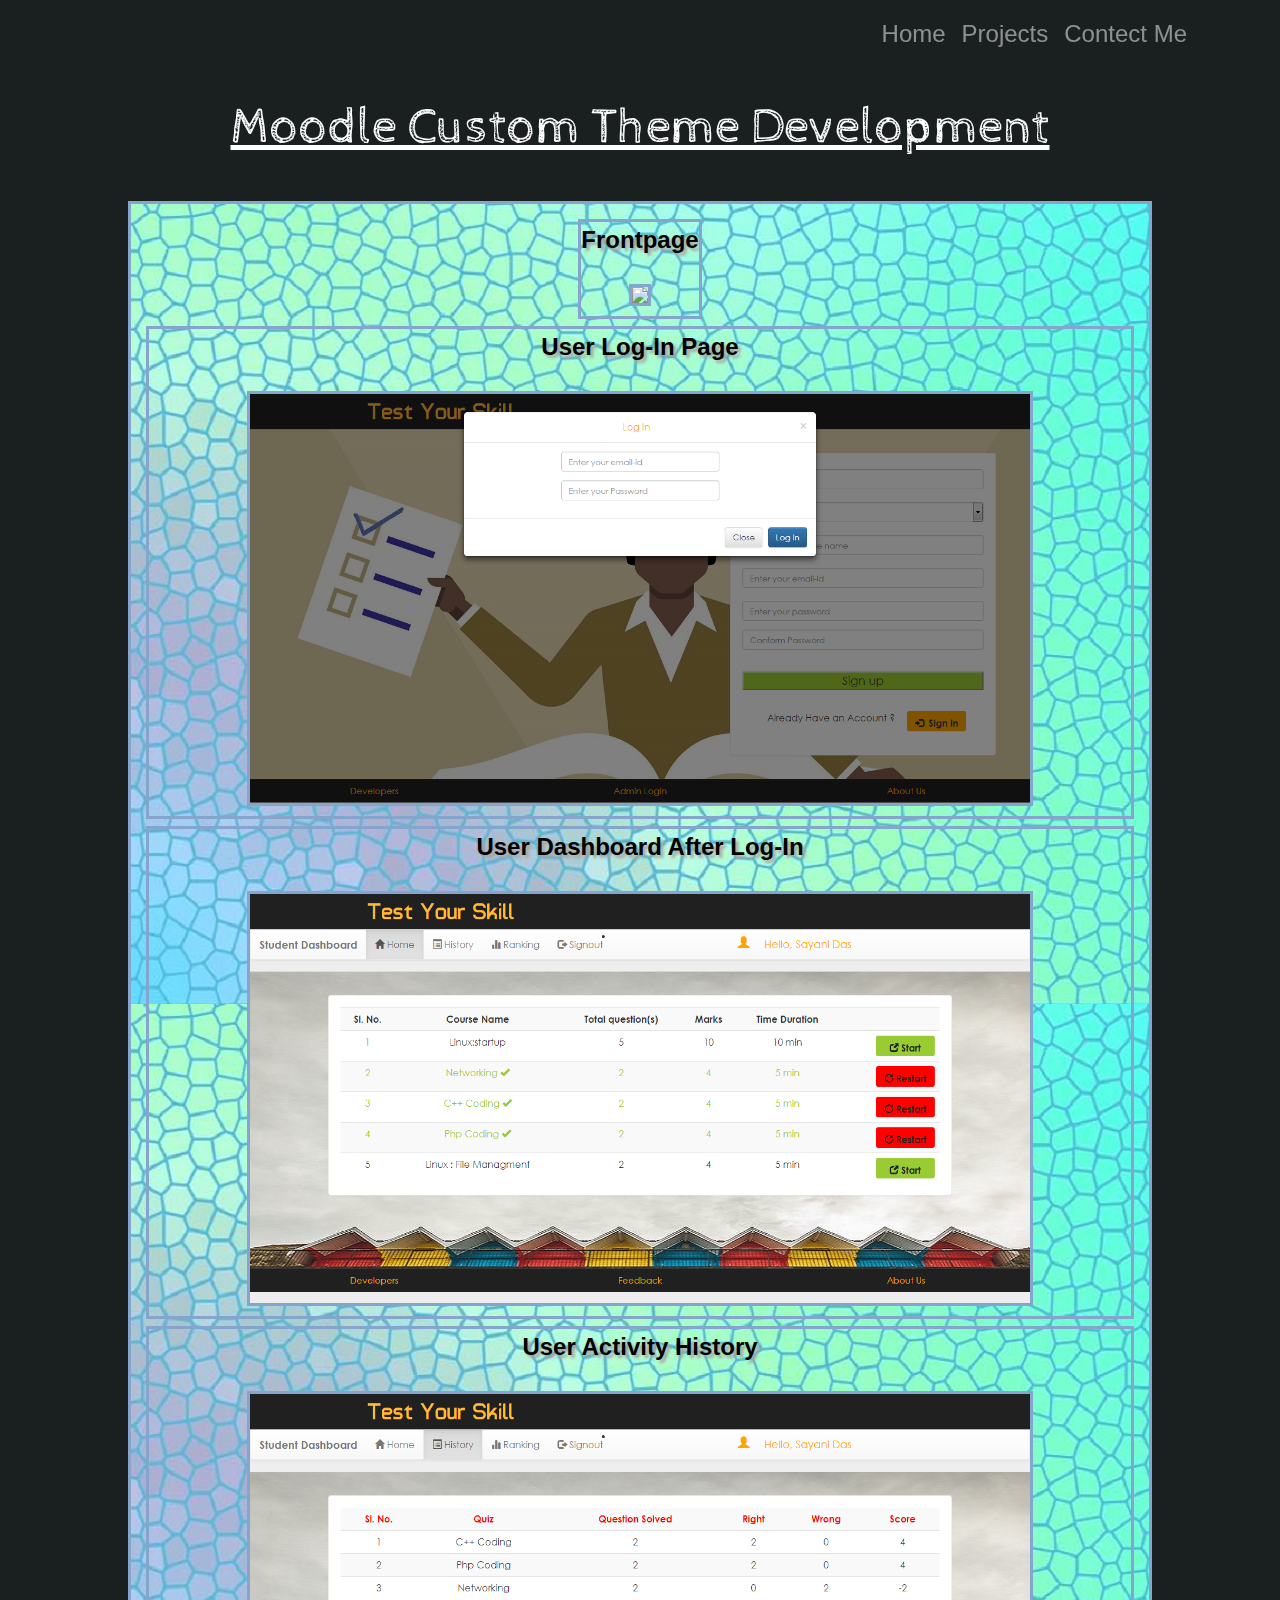
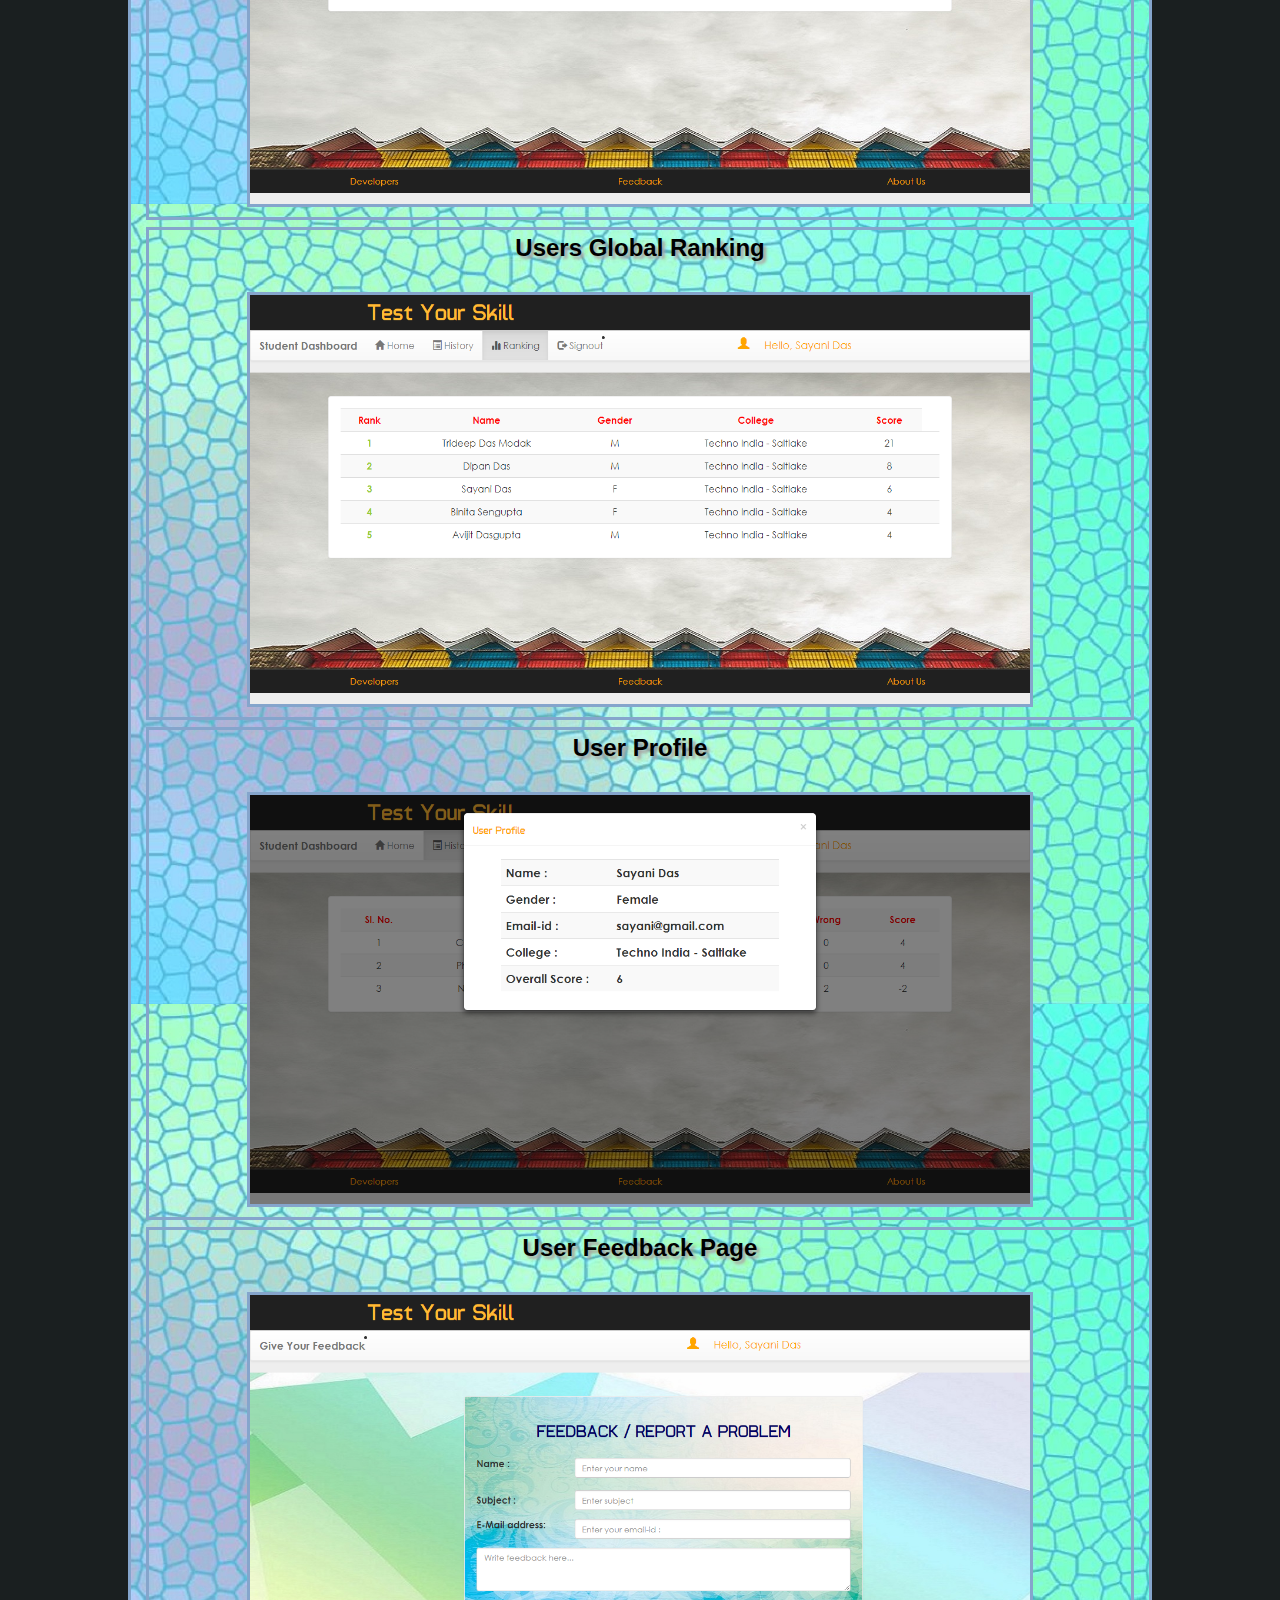
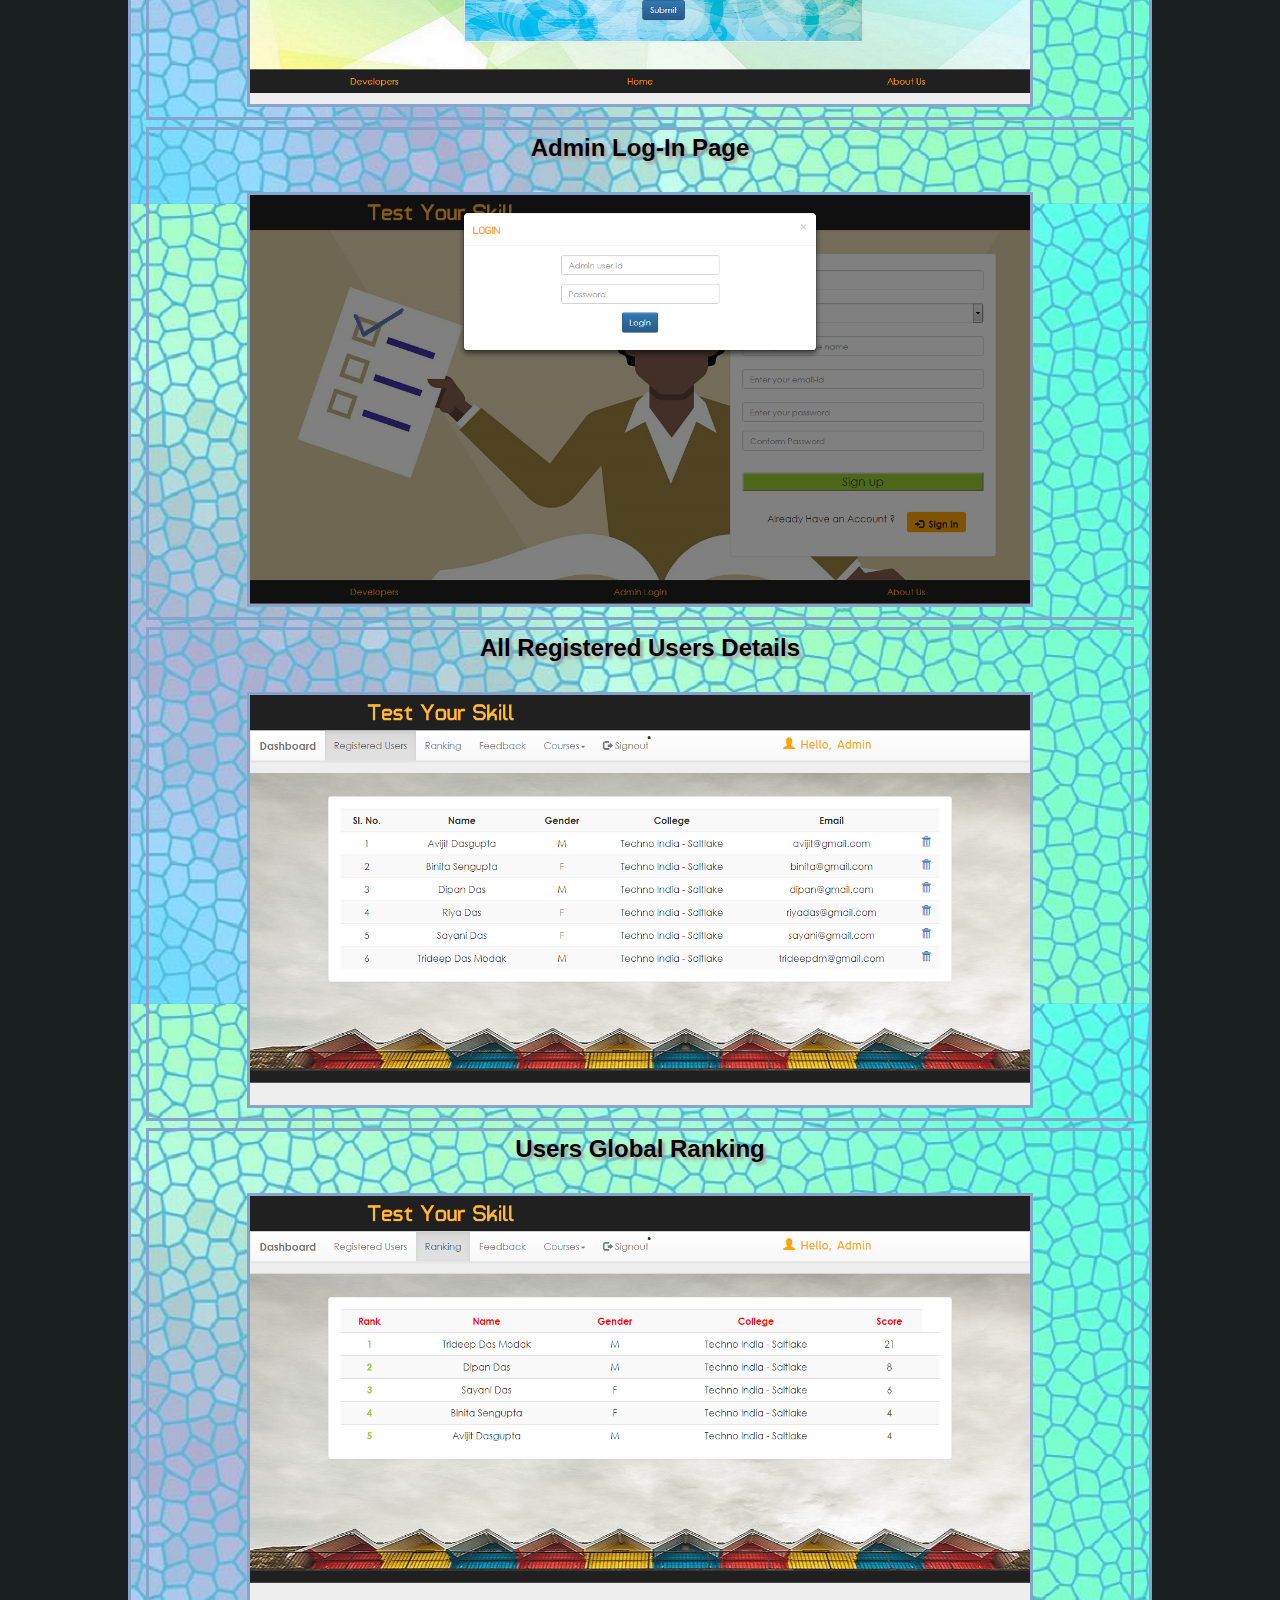
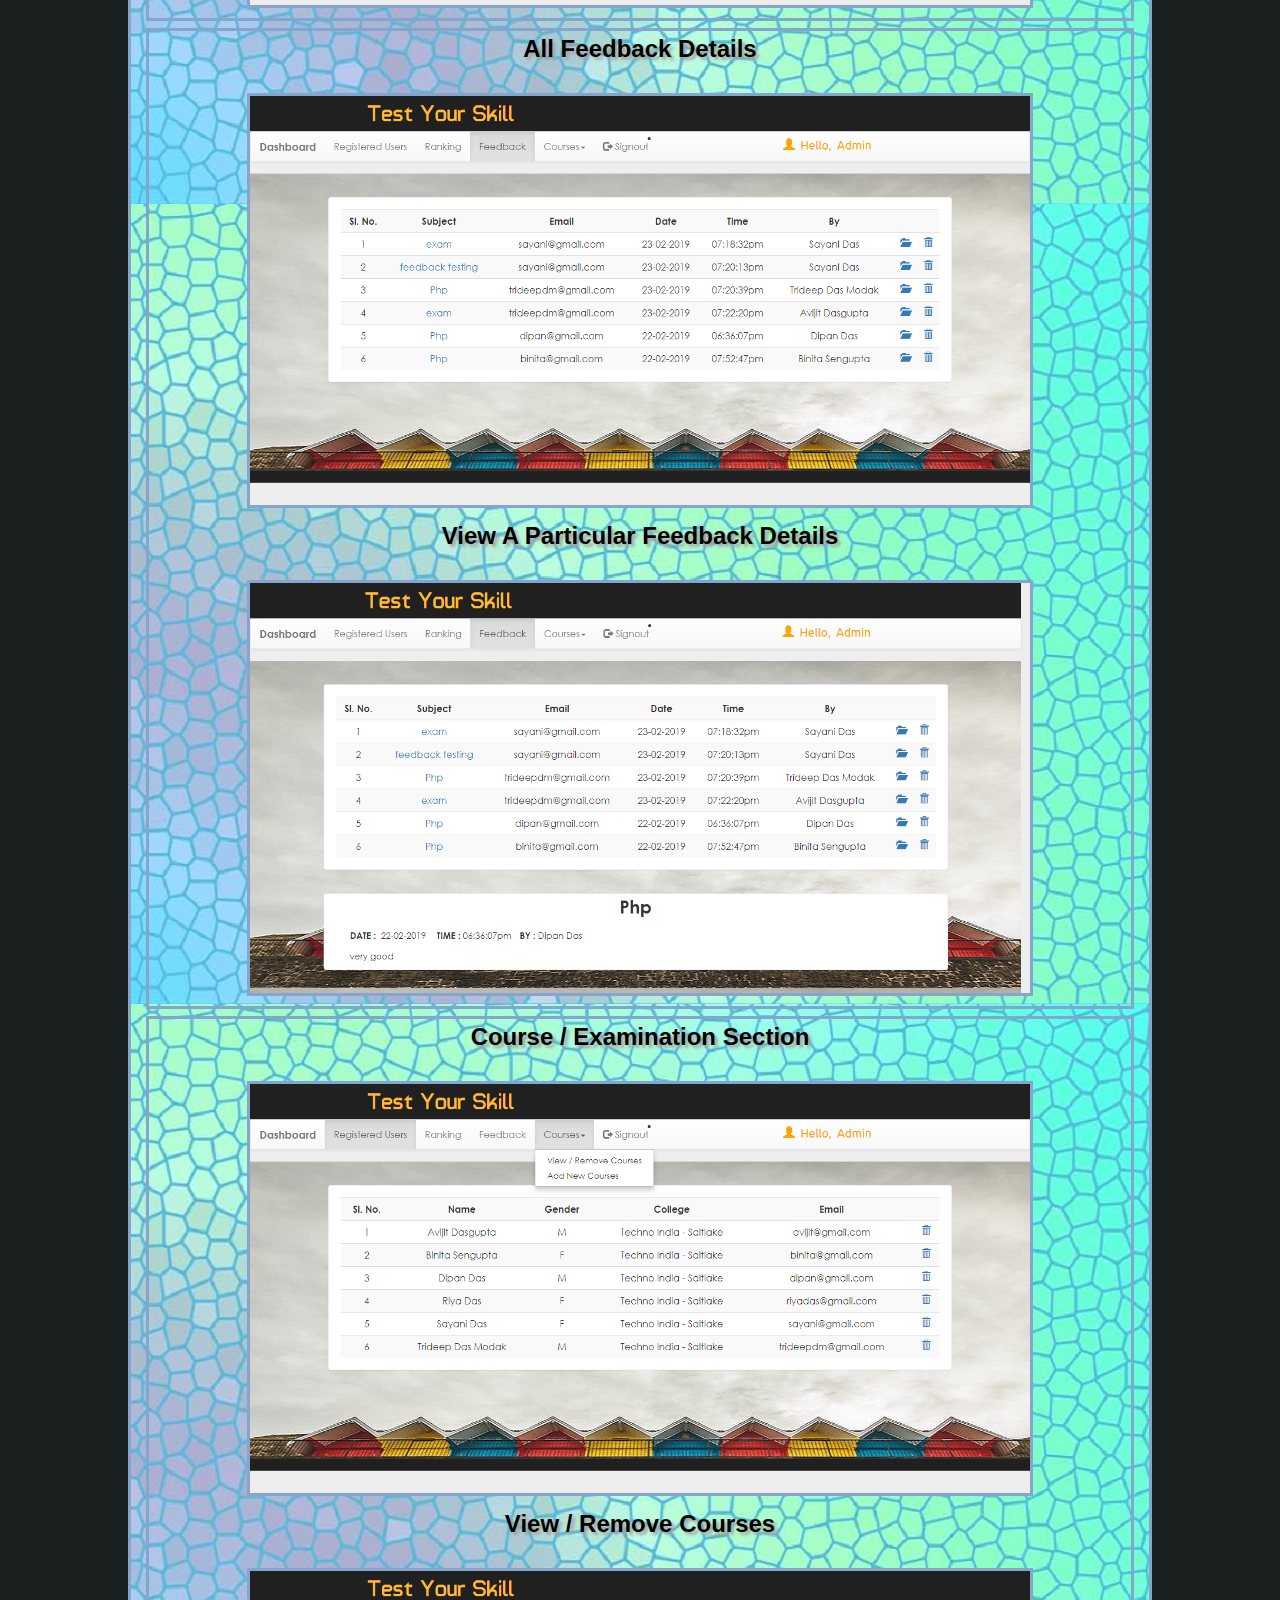
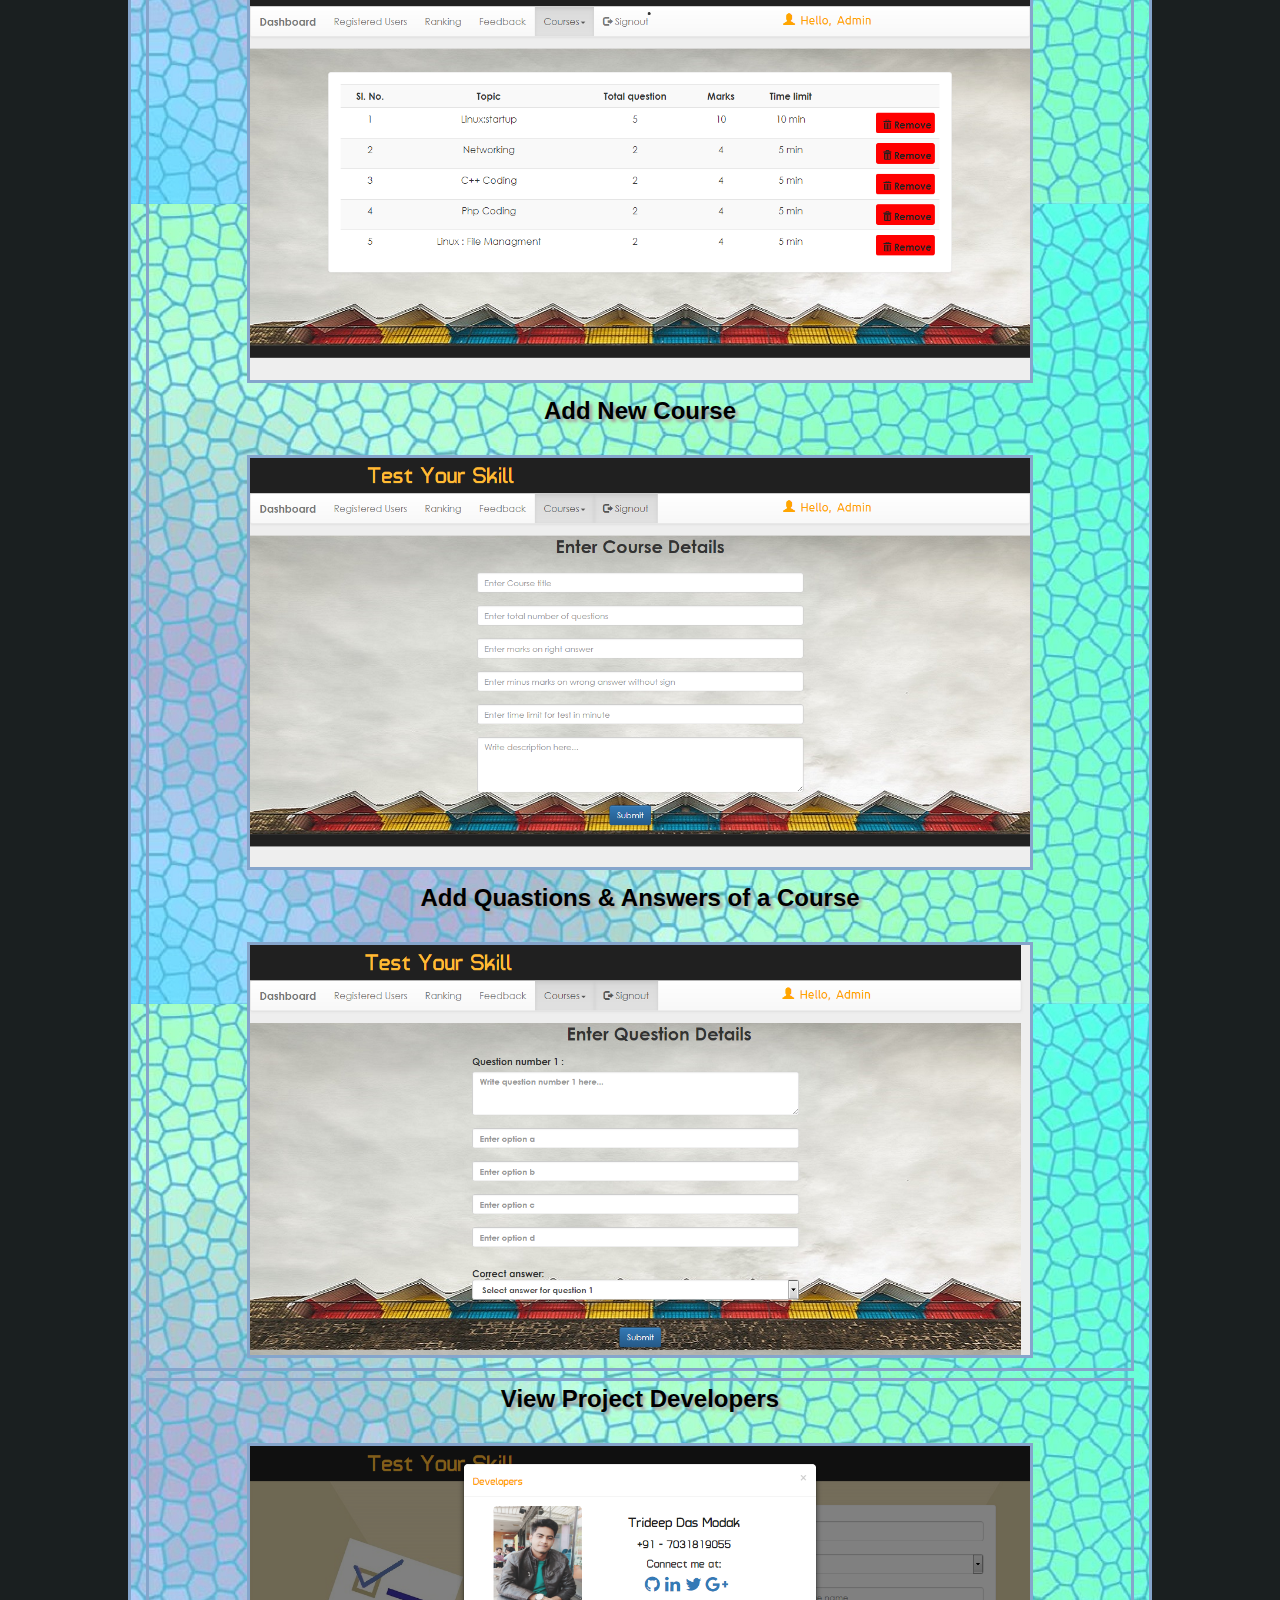
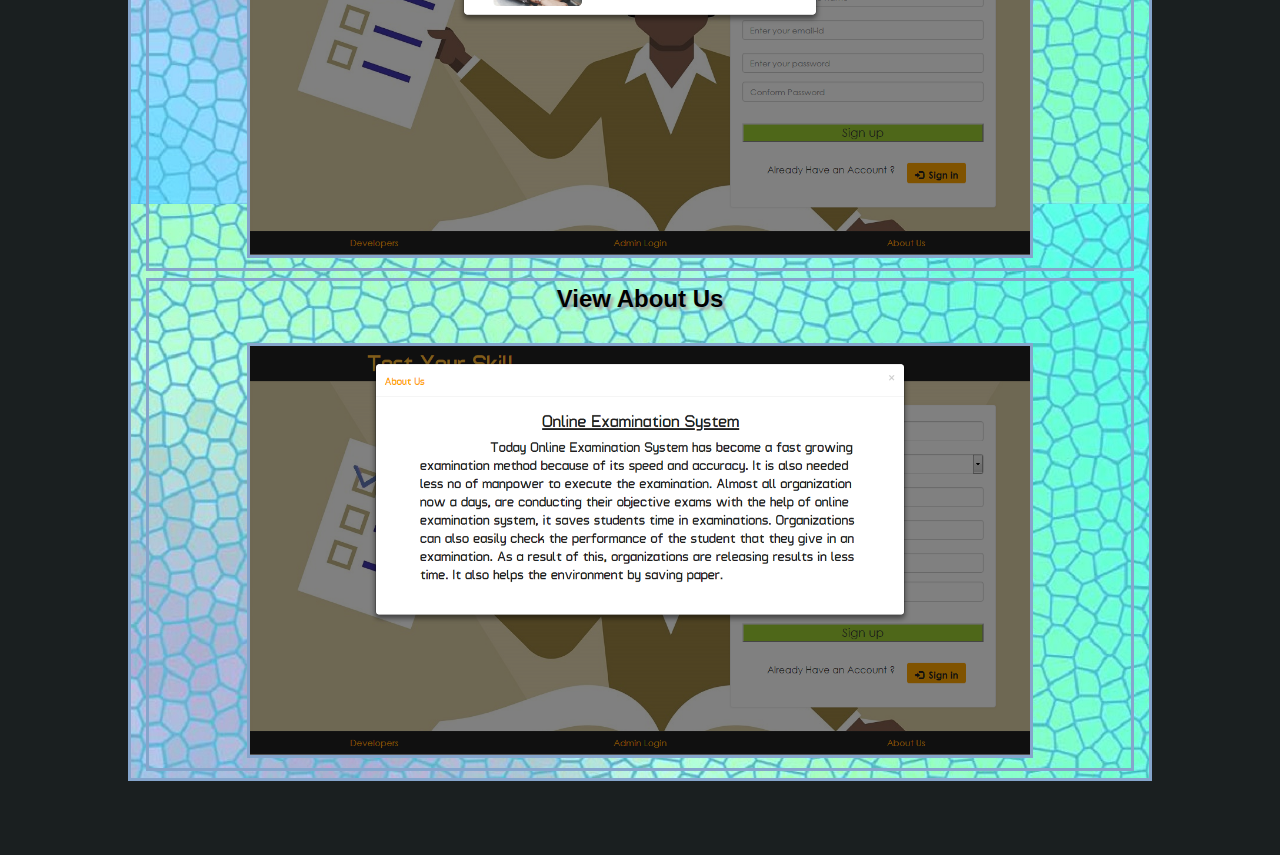
==== commit b1f0f314: "Update p1.html" ====
--- a/project/p1.html
+++ b/project/p1.html
@@ -42,7 +42,7 @@
 			<div class="pabout">
 				<div class="pborder">
 					<b><p> Frontpage </p></b>
-					<img src="../img/project/p1/home.png"> 
+					<img src="../img/project/p1/frontpage.png"> 
 				</div>
 				<div class="pborder">
 					<b><p>User Log-In Page</p></b>
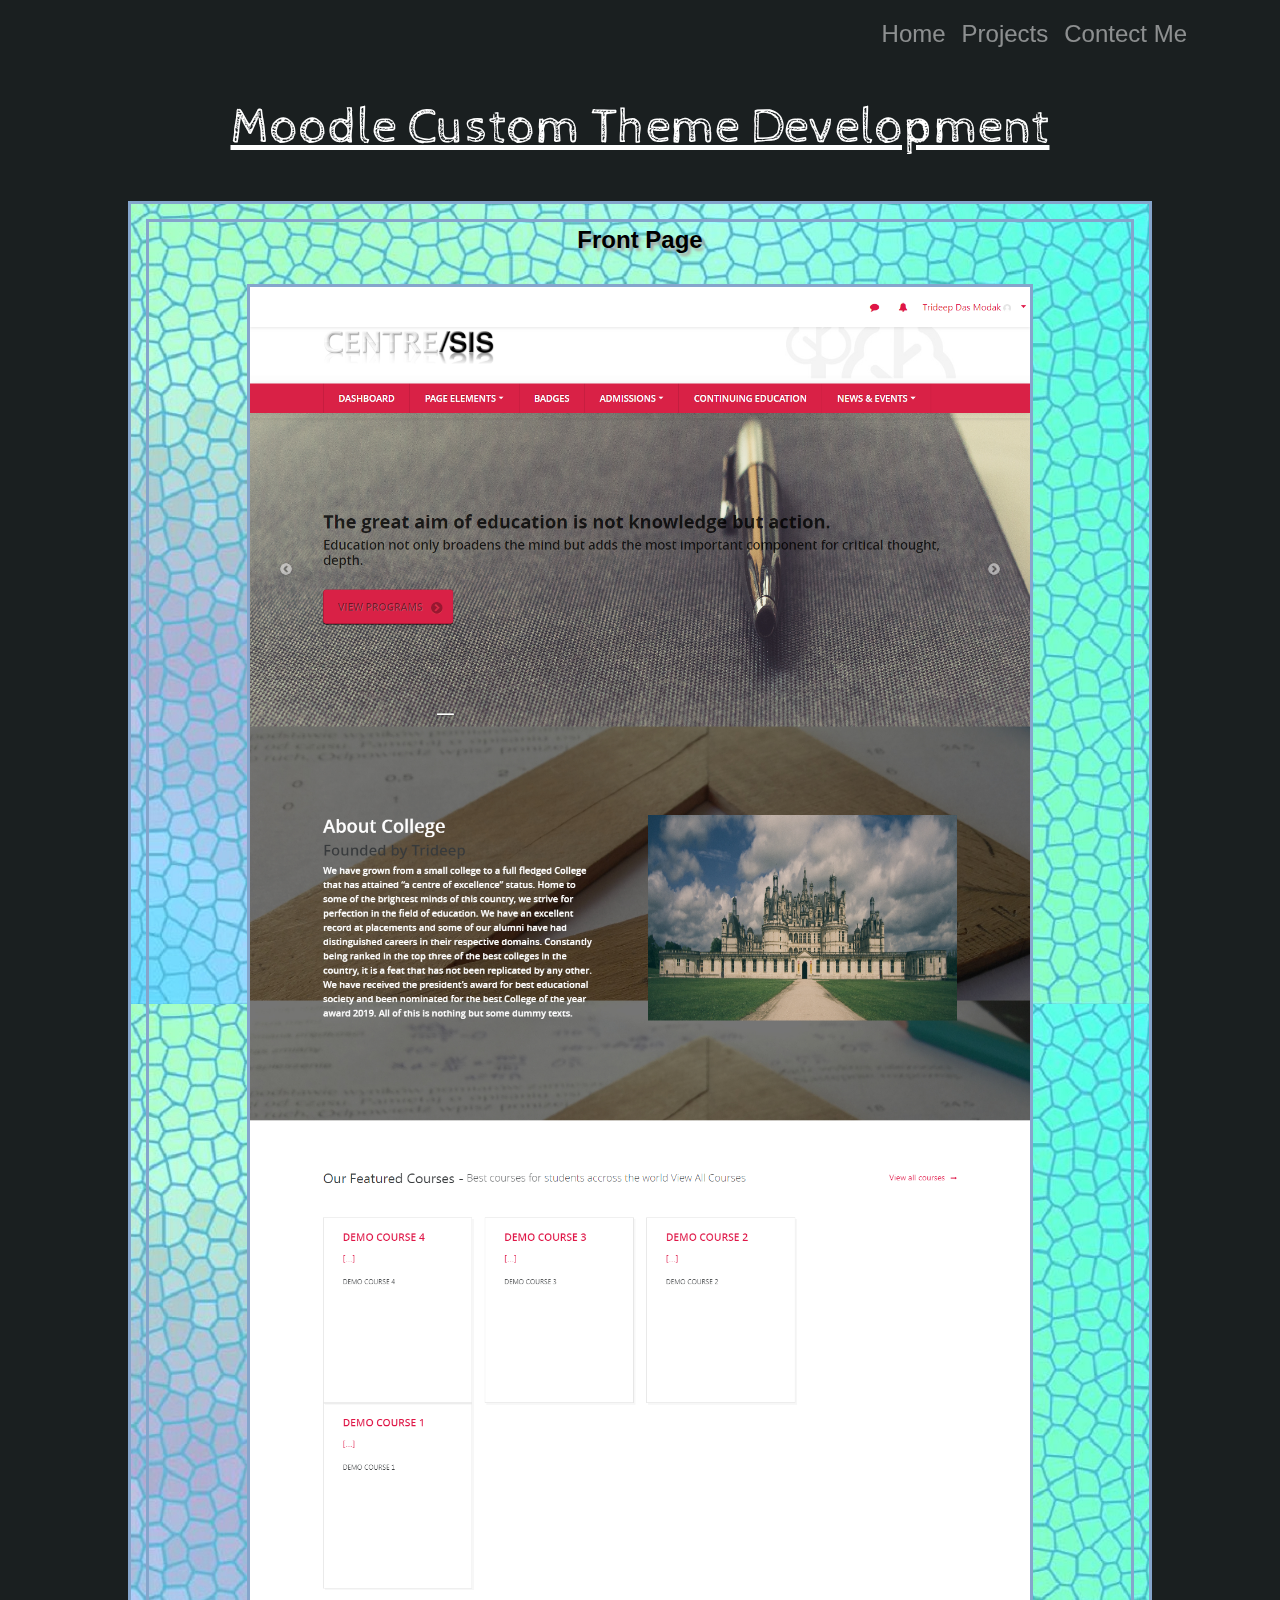
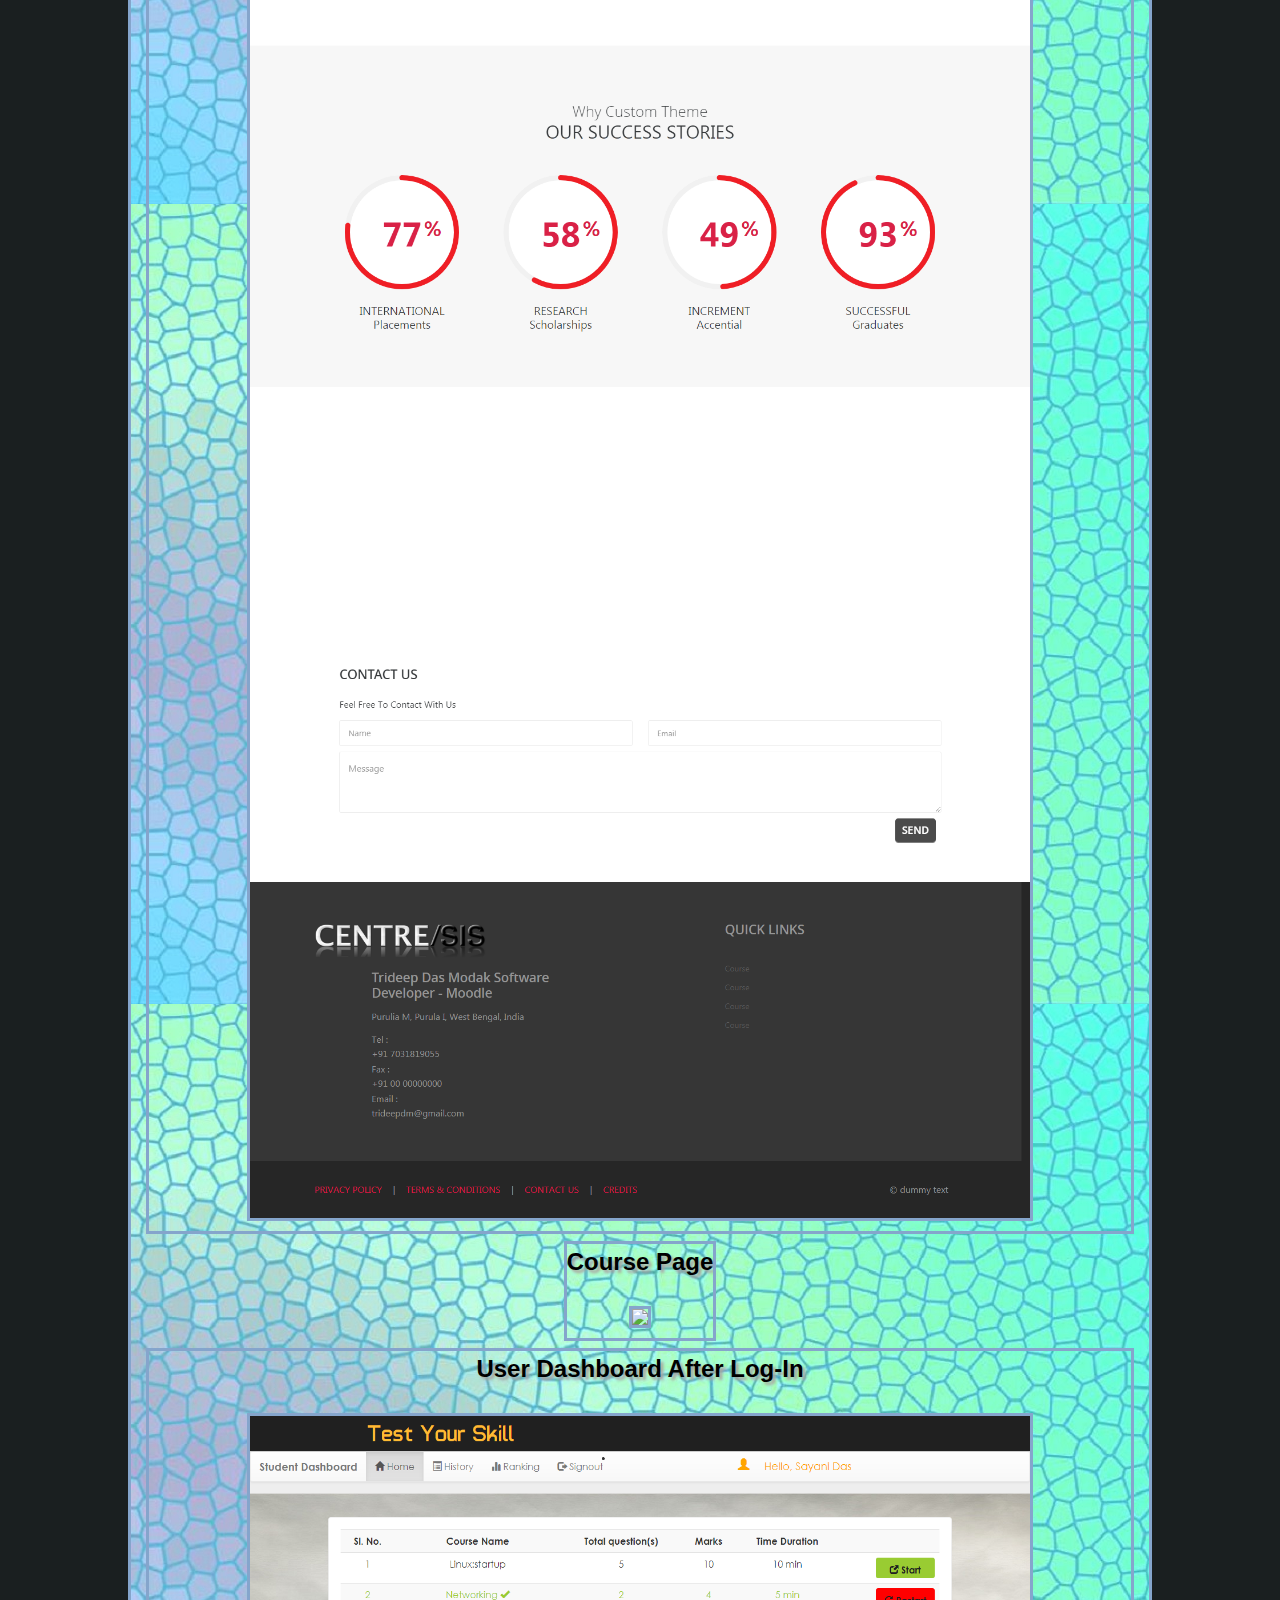
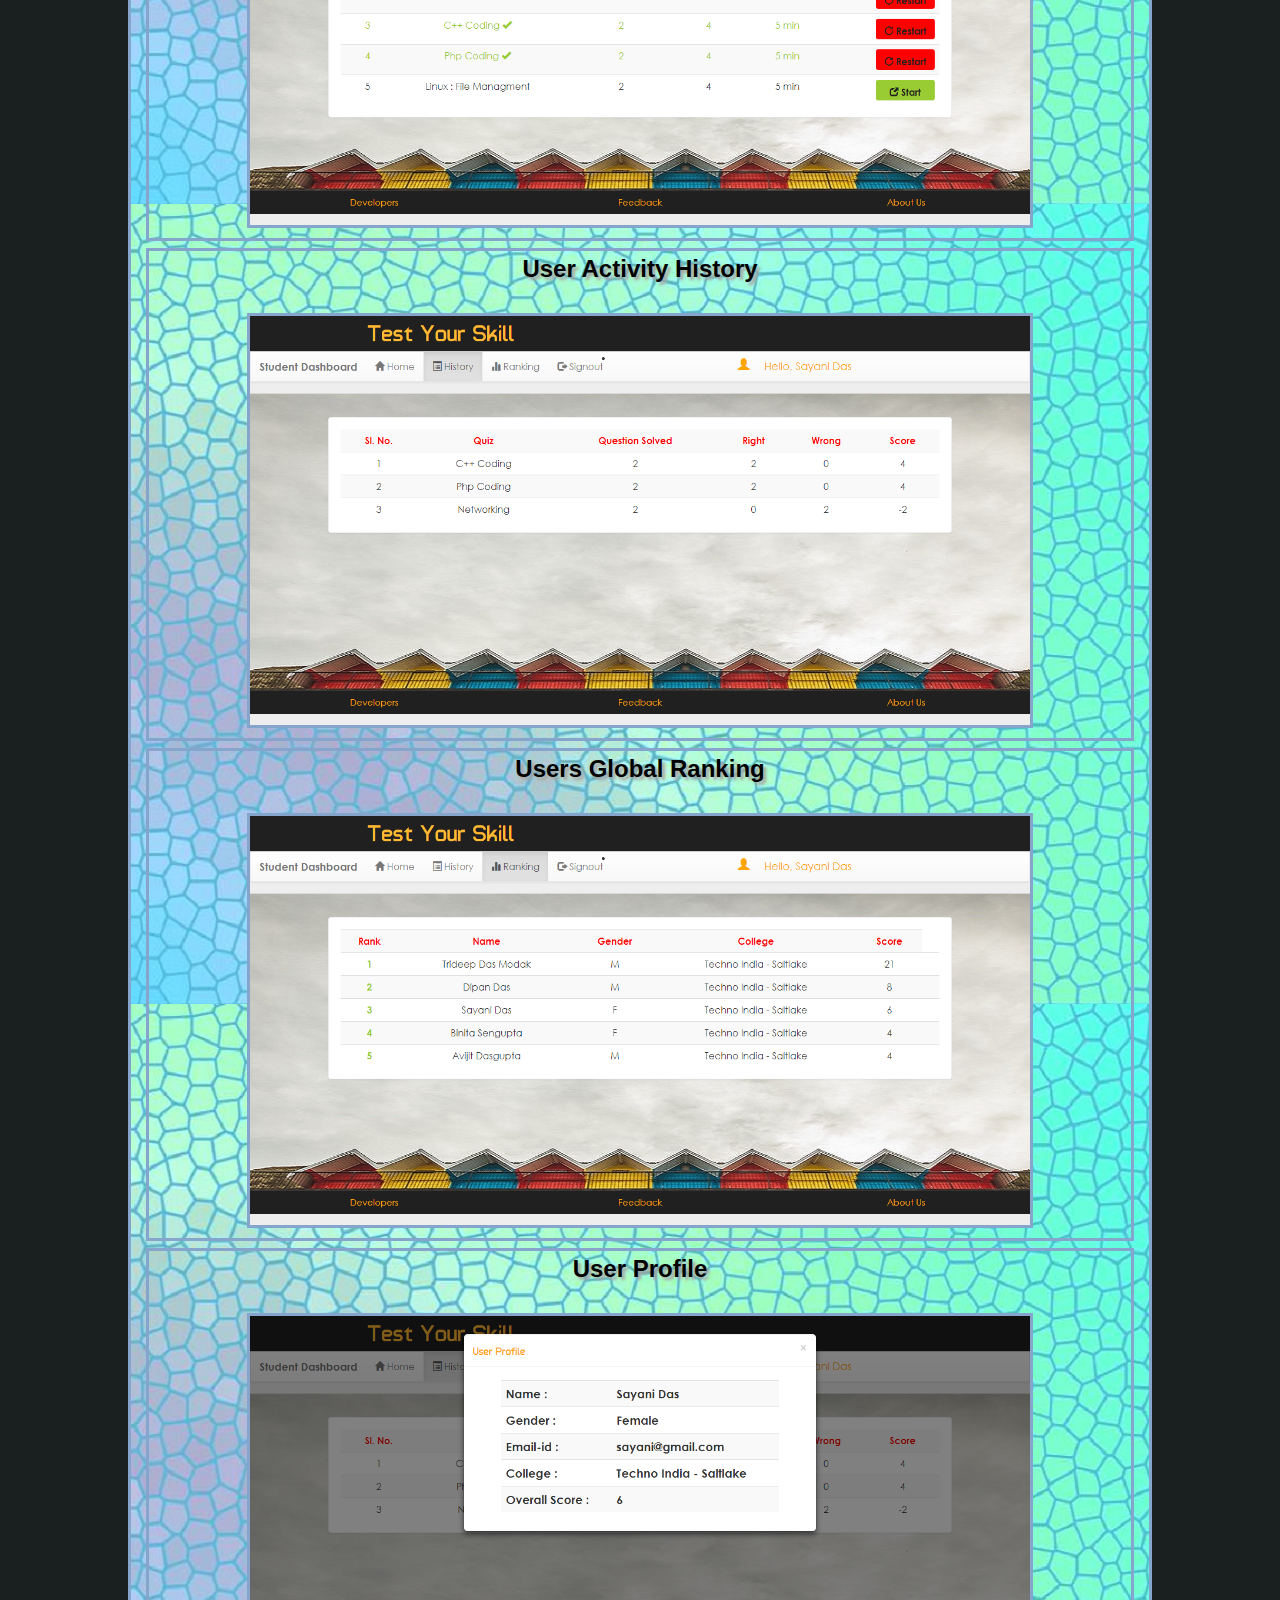
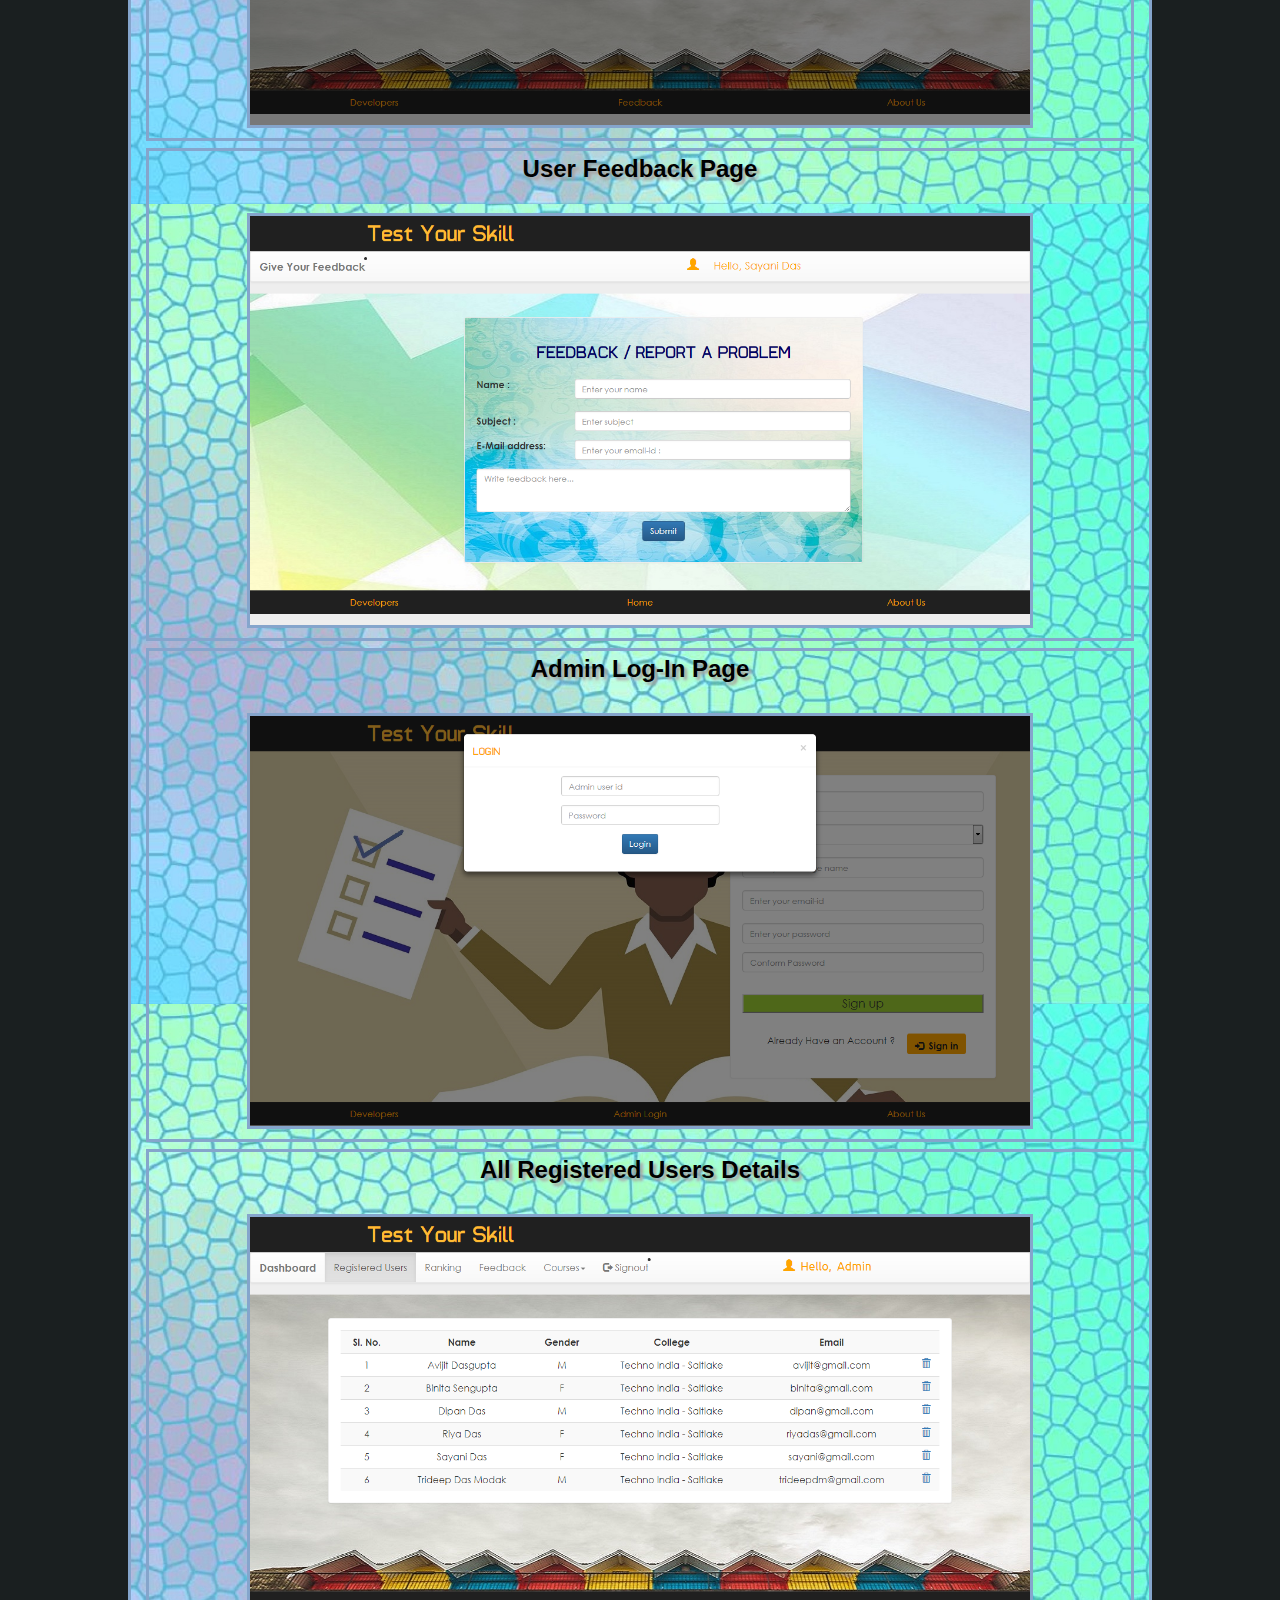
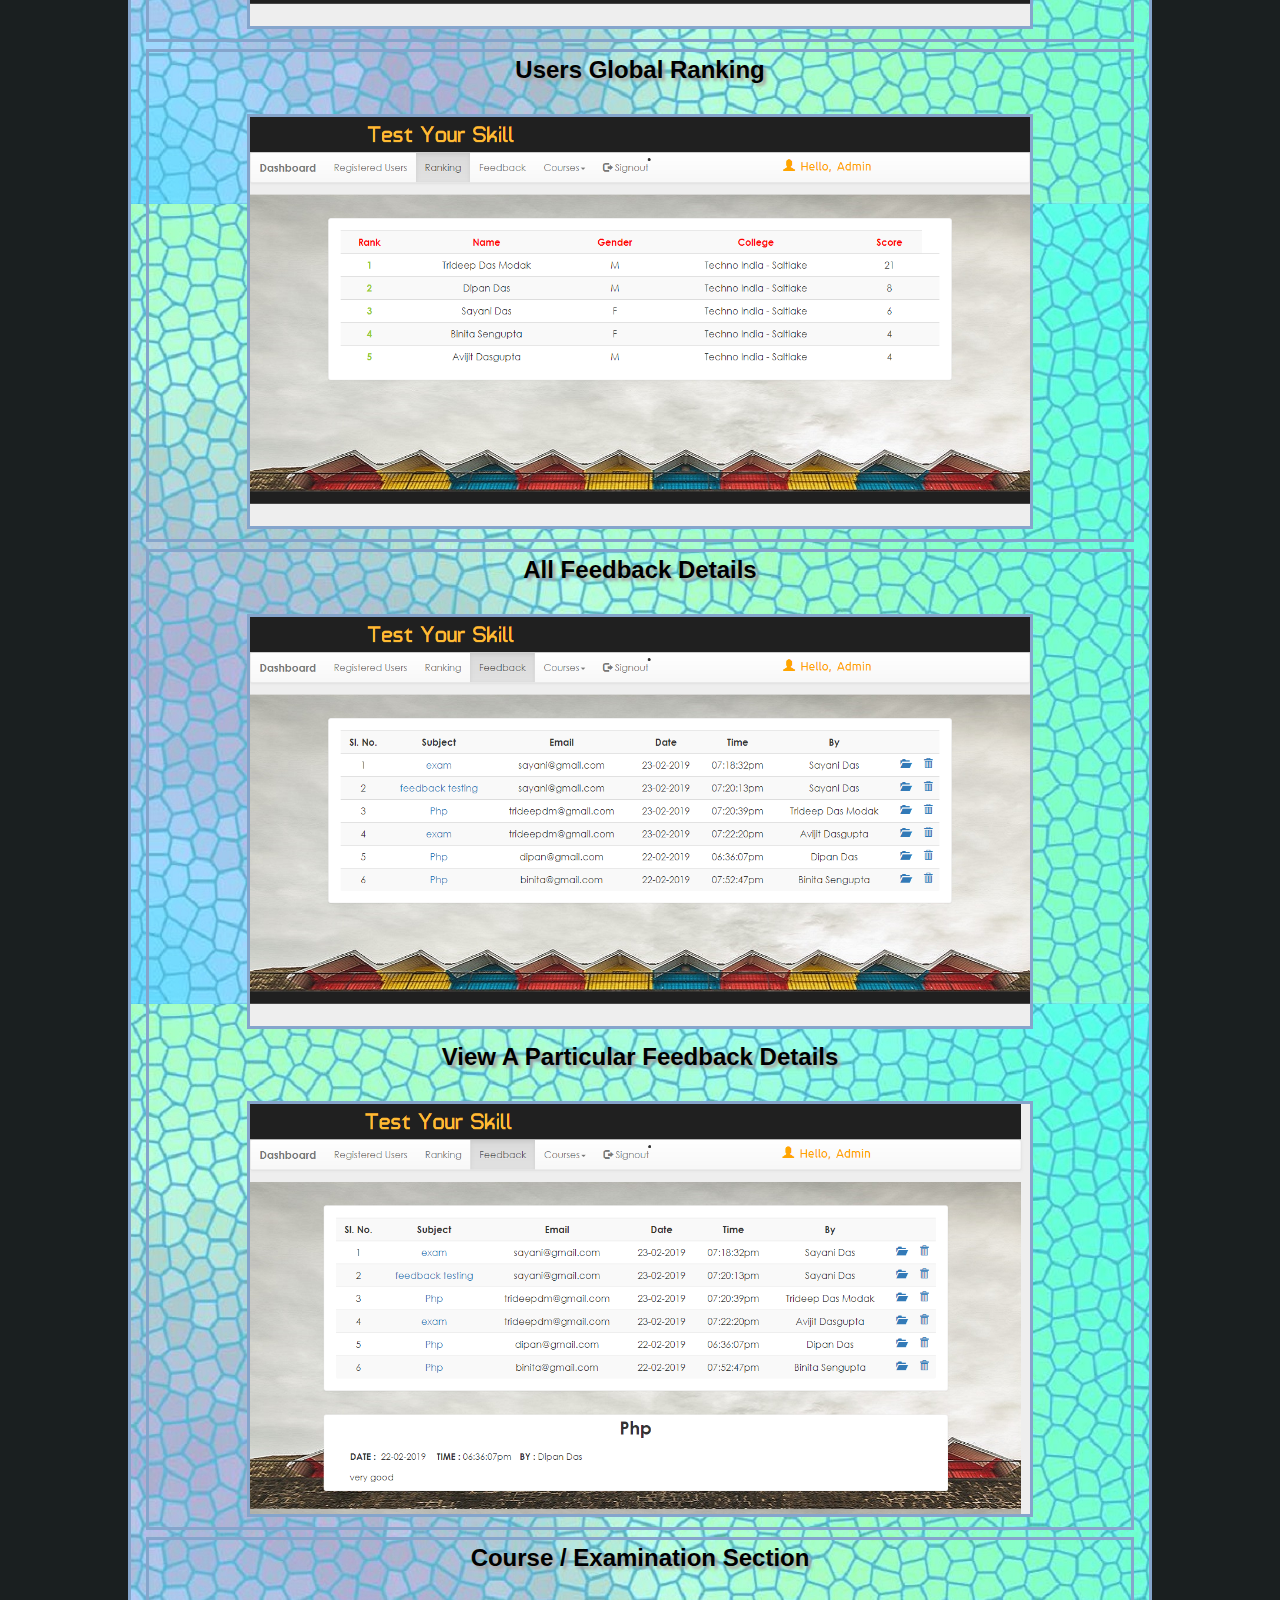
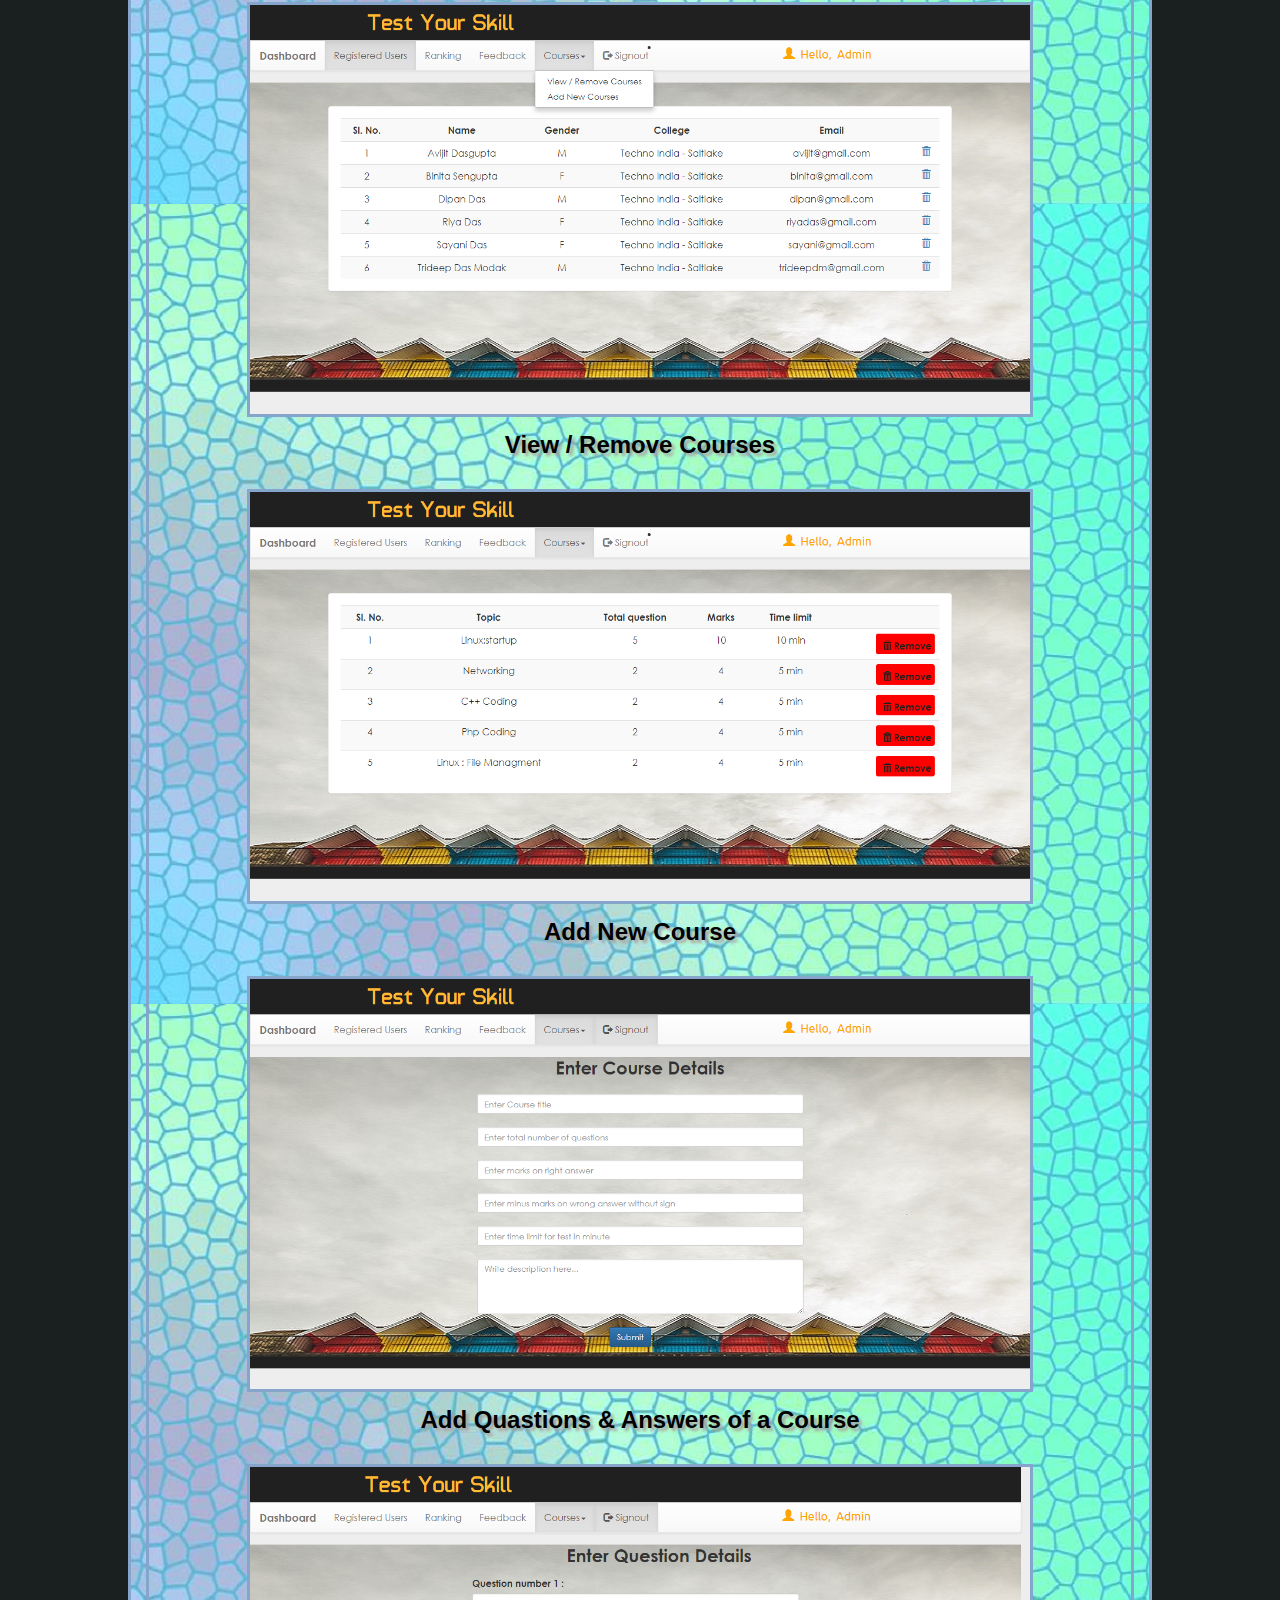
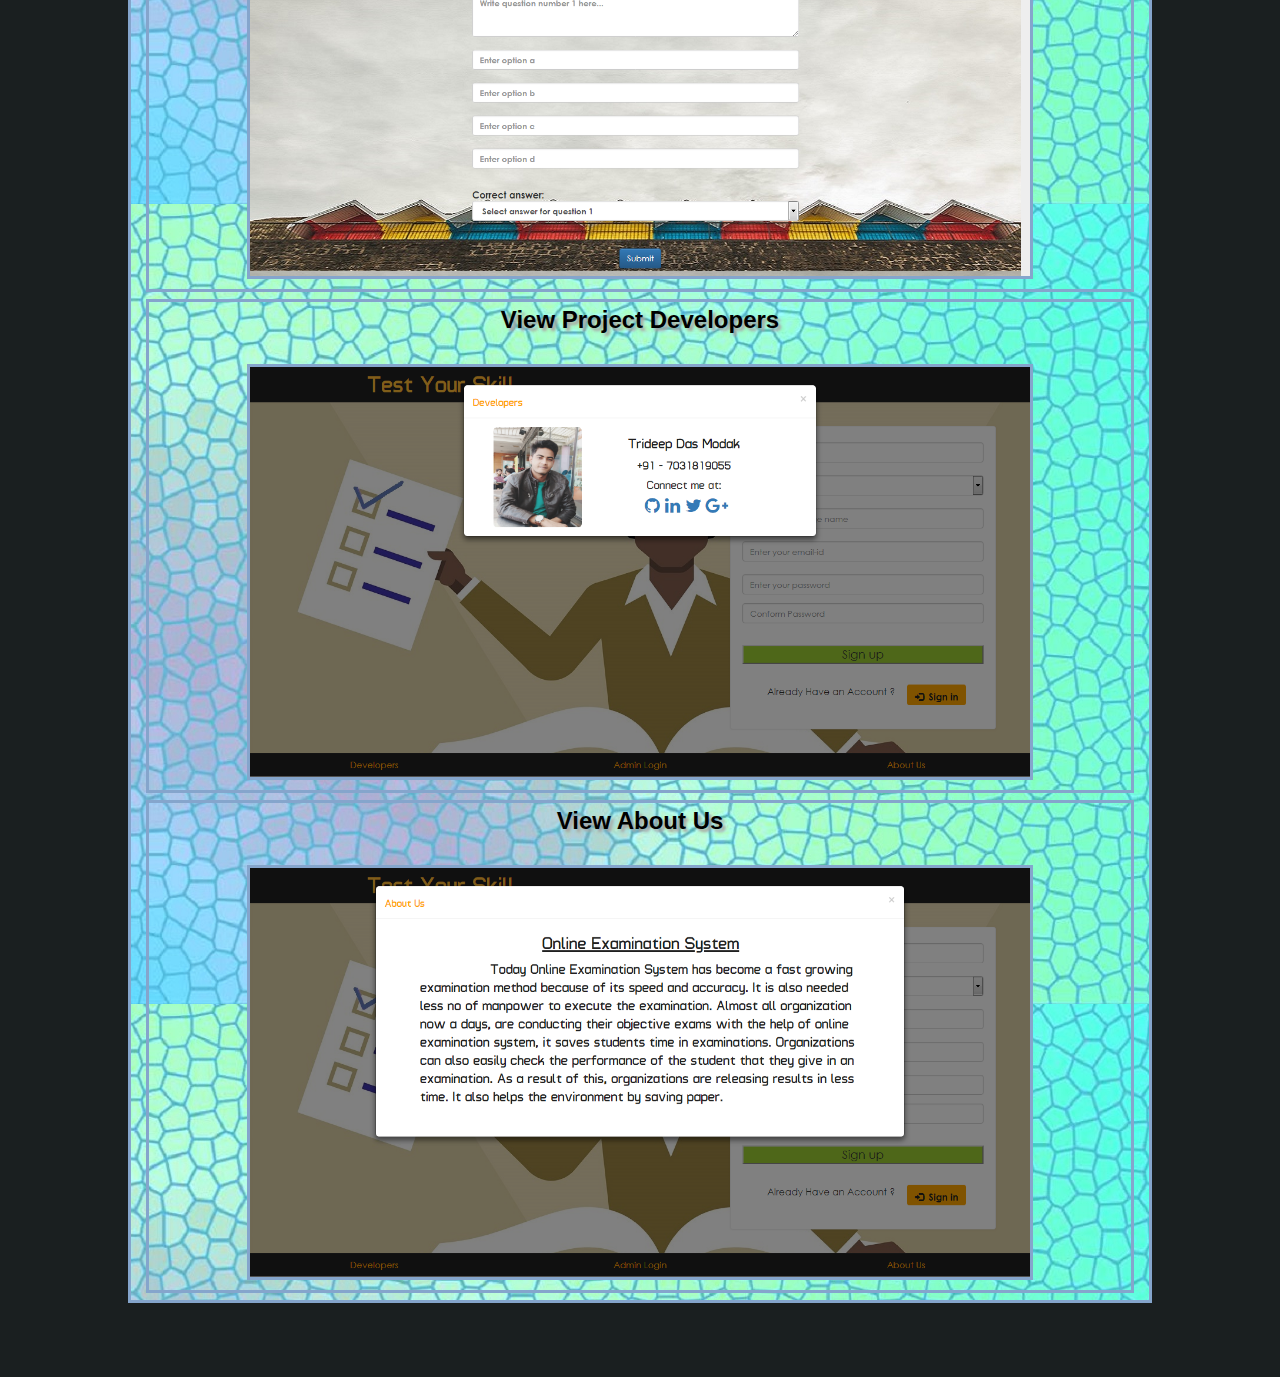
==== commit 771e2cab: "Update p1.html" ====
--- a/project/p1.html
+++ b/project/p1.html
@@ -41,12 +41,12 @@
 		<div class="phome">
 			<div class="pabout">
 				<div class="pborder">
-					<b><p> Frontpage </p></b>
+					<b><p> Front Page </p></b>
 					<img src="../img/project/p1/frontpage.png"> 
 				</div>
 				<div class="pborder">
-					<b><p>User Log-In Page</p></b>
-					<img src="../img/project/p1/homeUserLogin.png"> 
+					<b><p> Course Page </p></b>
+					<img src="../img/project/p1/coursePage.jpeg"> 
 				</div>
 				<div class="pborder">
 					<b><p> User Dashboard After Log-In </p></b>
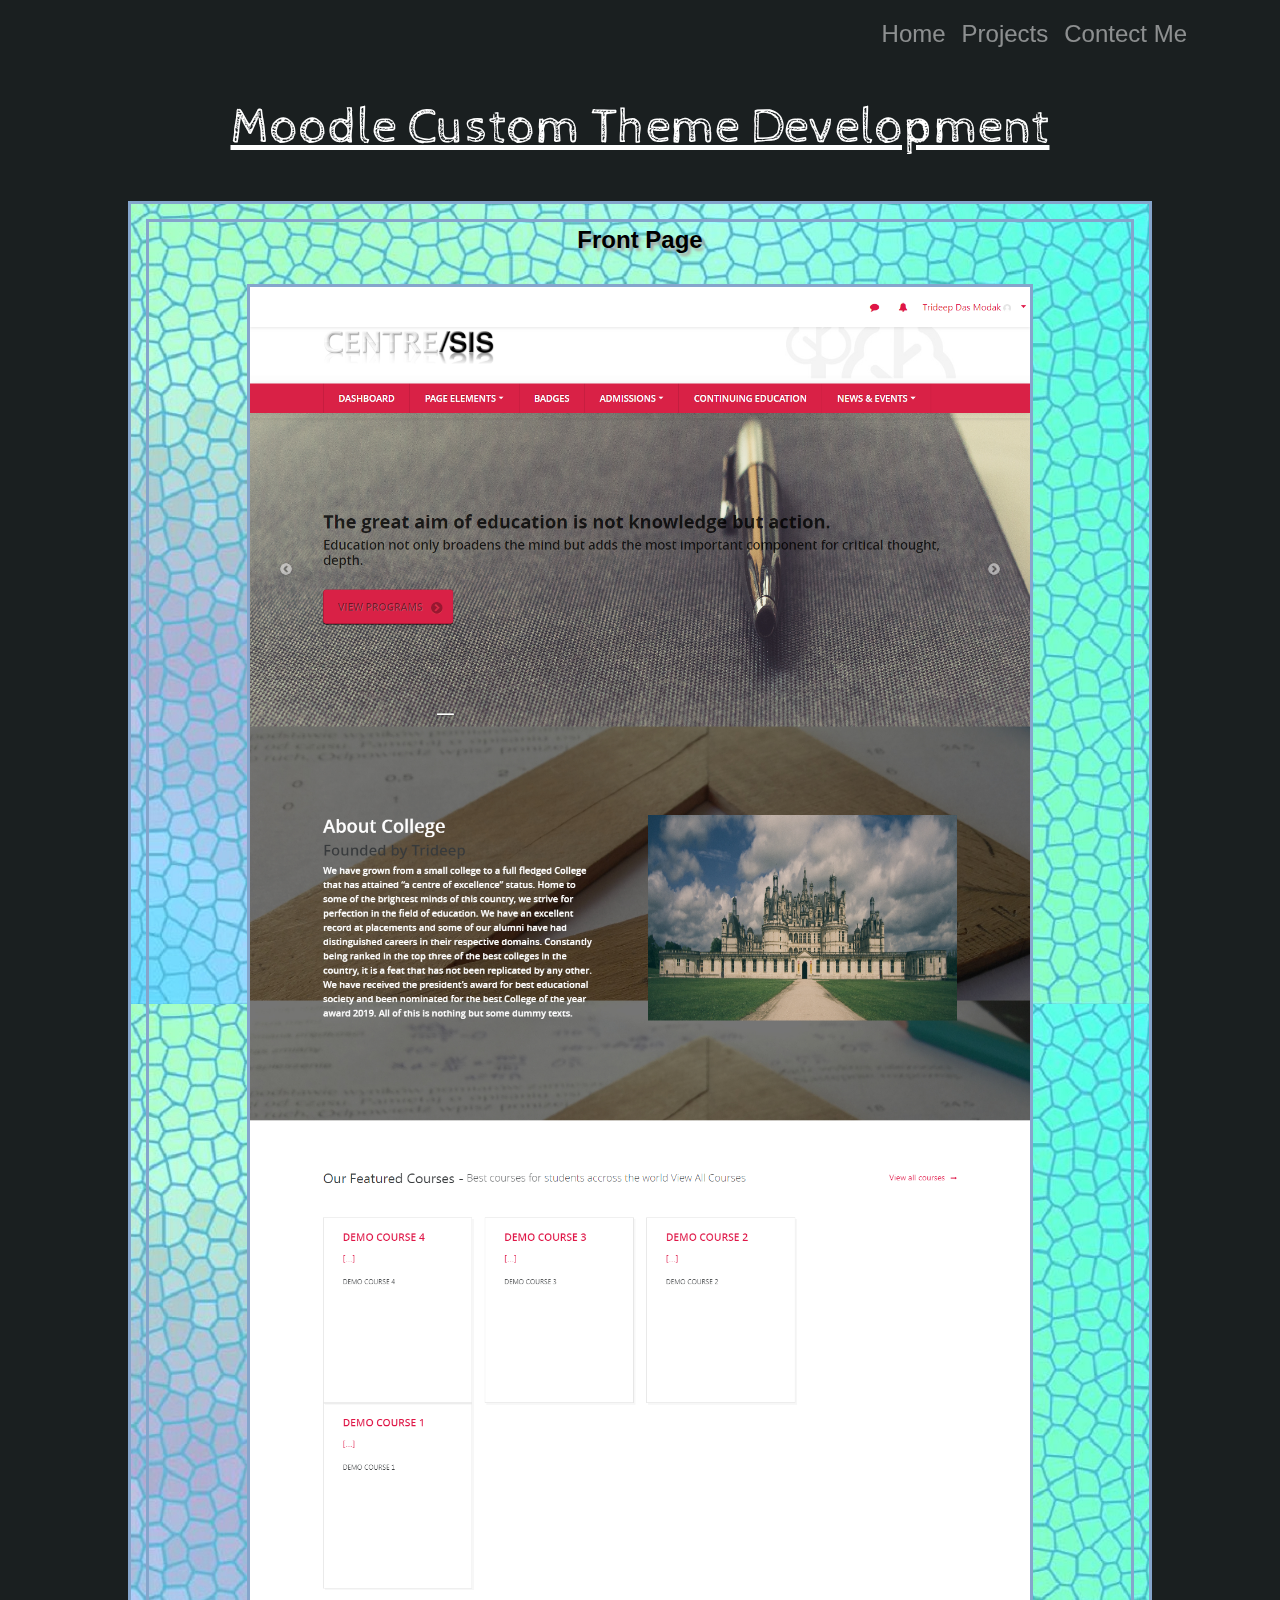
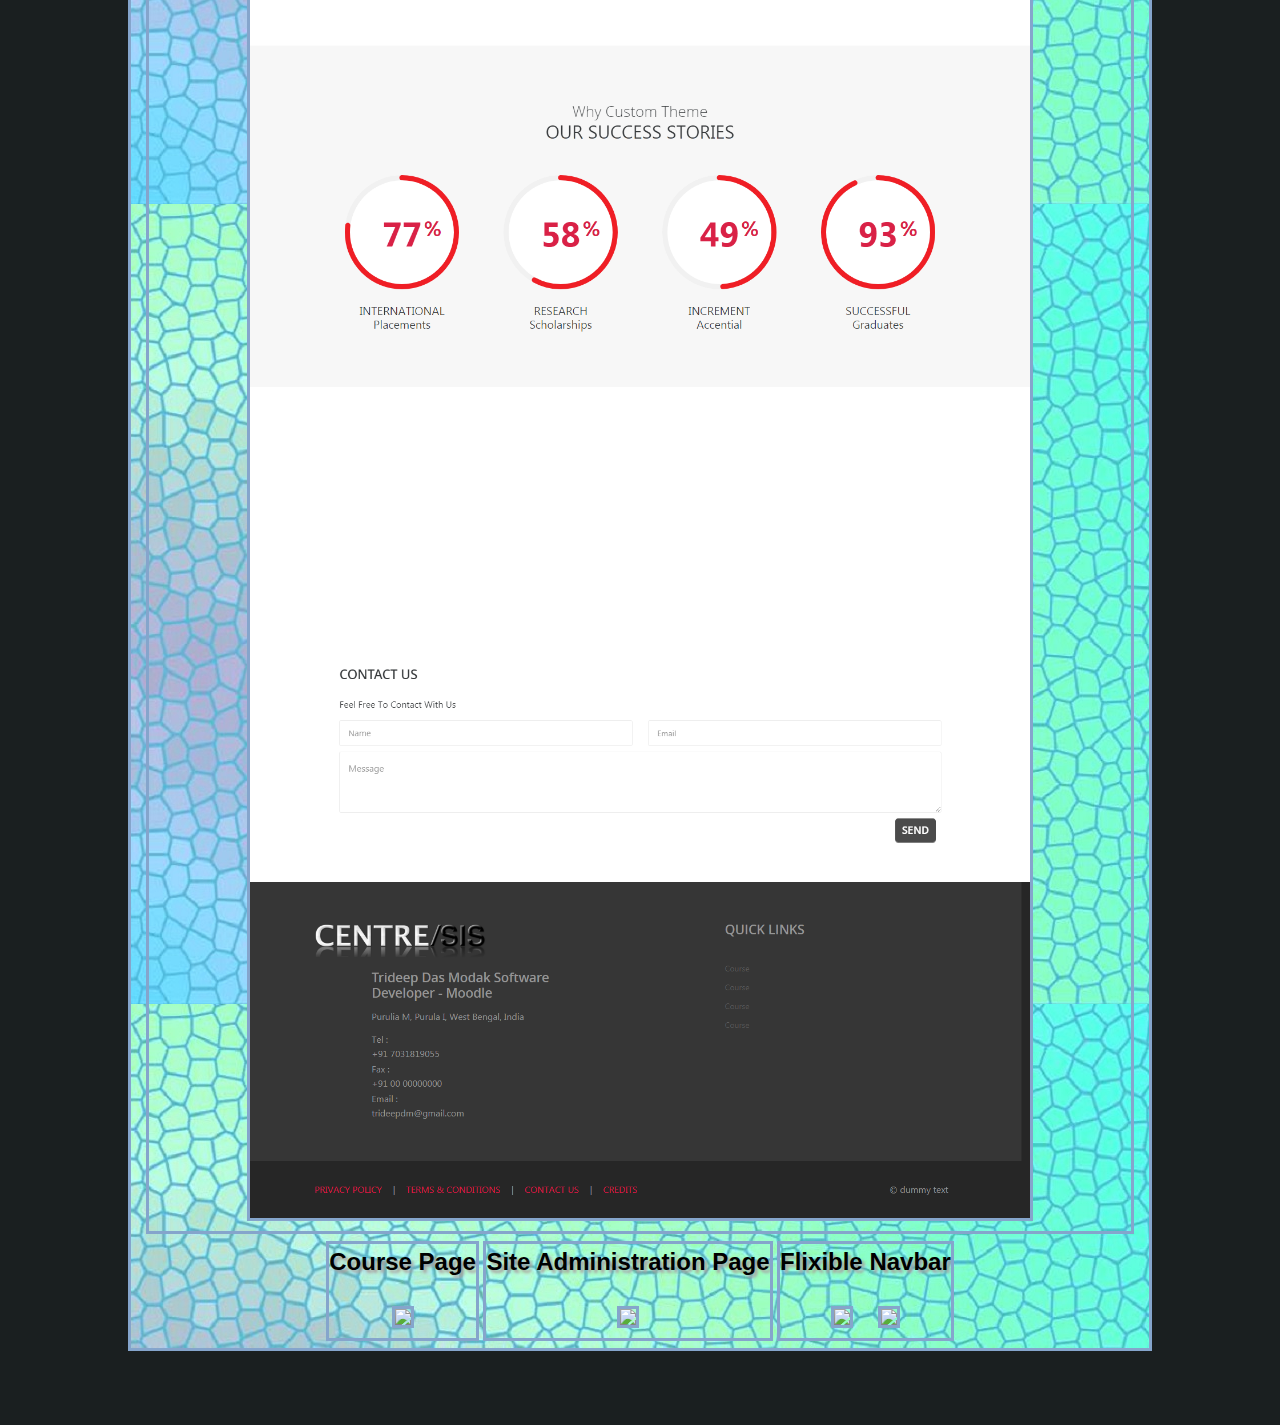
==== commit 22d53eda: "Update p1.html" ====
--- a/project/p1.html
+++ b/project/p1.html
@@ -46,63 +46,16 @@
 				</div>
 				<div class="pborder">
 					<b><p> Course Page </p></b>
-					<img src="../img/project/p1/coursePage.jpeg"> 
+					<img src="../img/project/p1/coursePage.jpg"> 
 				</div>
 				<div class="pborder">
-					<b><p> User Dashboard After Log-In </p></b>
-					<img src="../img/project/p1/userHome.png"> 
+					<b><p> Site Administration Page </p></b>
+					<img src="../img/project/p1/siteAdmin.jpg"> 
 				</div>
 				<div class="pborder">
-					<b><p>User Activity History</p></b>
-					<img src="../img/project/p1/userHistory.png"> 
-				</div>
-				<div class="pborder">
-					<b><p> Users Global Ranking </p></b>
-					<img src="../img/project/p1/userRanking.png"> 
-				</div>
-				<div class="pborder">
-					<b><p>User Profile</p></b>
-					<img src="../img/project/p1/userProfile.png"> 
-				</div>
-				<div class="pborder">
-					<b><p> User Feedback Page </p></b>
-					<img src="../img/project/p1/userFeedback.png"> 
-				</div>
-				<div class="pborder">
-					<b><p>Admin Log-In Page</p></b>
-					<img src="../img/project/p1/homeAdminLogin.png"> 
-				</div>
-				<div class="pborder">
-					<b><p> All Registered Users Details </p></b>
-					<img src="../img/project/p1/adminUsers.png"> 
-				</div>
-				<div class="pborder">
-					<b><p> Users Global Ranking </p></b>
-					<img src="../img/project/p1/adminRanking.png"> 
-				</div>
-				<div class="pborder">
-					<b><p> All Feedback Details </p></b>
-					<img src="../img/project/p1/adminFeedback.png"> 
-					<b><p> View A Particular Feedback Details </p></b>
-					<img src="../img/project/p1/adminFeedbackView.png"> 
-				</div>
-				<div class="pborder">
-					<b><p>Course / Examination Section</p></b>
-					<img src="../img/project/p1/adminCourse.png"> 
-					<b><p>View / Remove Courses </p></b>
-					<img src="../img/project/p1/adminCourseView.png"> 
-					<b><p>Add New Course </p></b>
-					<img src="../img/project/p1/adminCourseAdd.png"> 
-					<b><p>Add Quastions & Answers of a Course </p></b>
-					<img src="../img/project/p1/adminCourseAddQstn.png"> 
-				</div>
-				<div class="pborder">
-					<b><p> View Project Developers </p></b>
-					<img src="../img/project/p1/homeDeveloper.png"> 
-				</div>
-				<div class="pborder">
-					<b><p>View About Us</p></b>
-					<img src="../img/project/p1/homeAbout.png"> 
+					<b><p> Flixible Navbar </p></b>
+					<img src="../img/project/p1/withNav.jpg"> 
+					<img src="../img/project/p1/withoutNav.jpg">
 				</div>
 			</div>
 		</div>
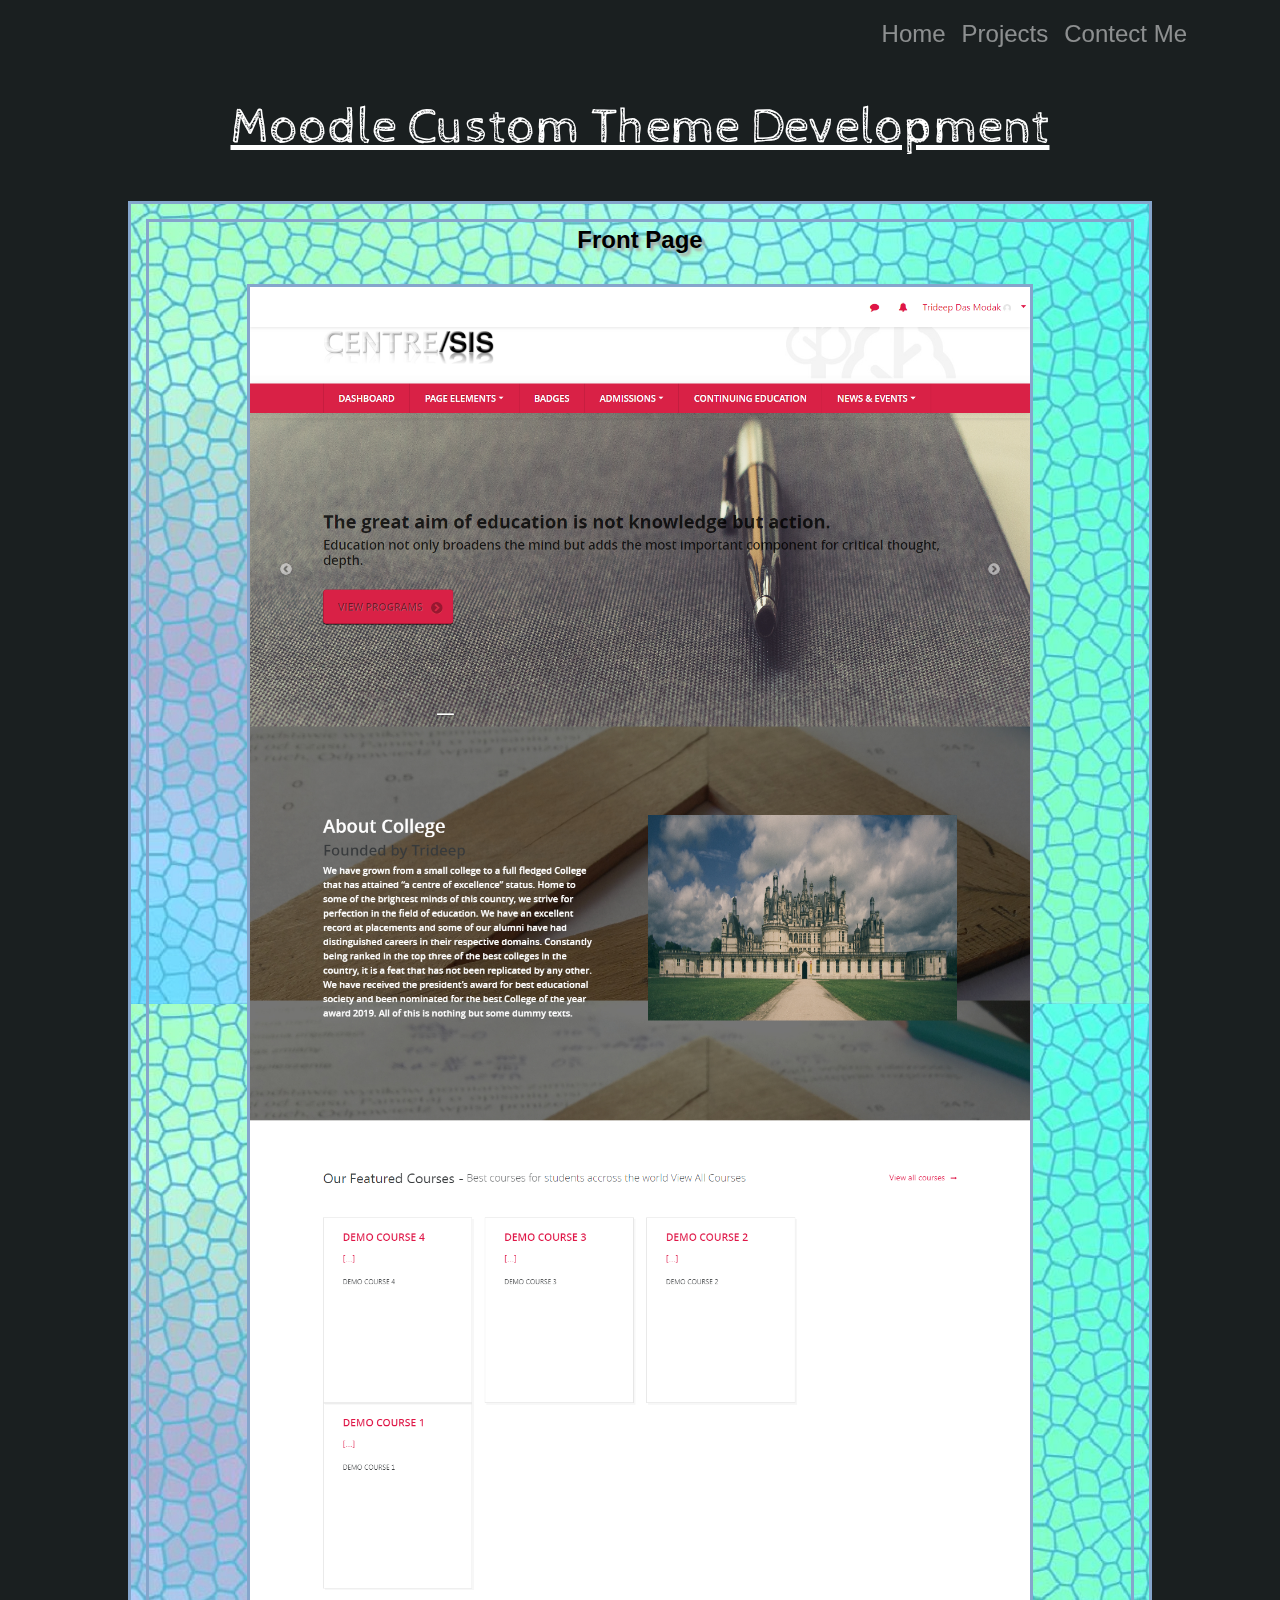
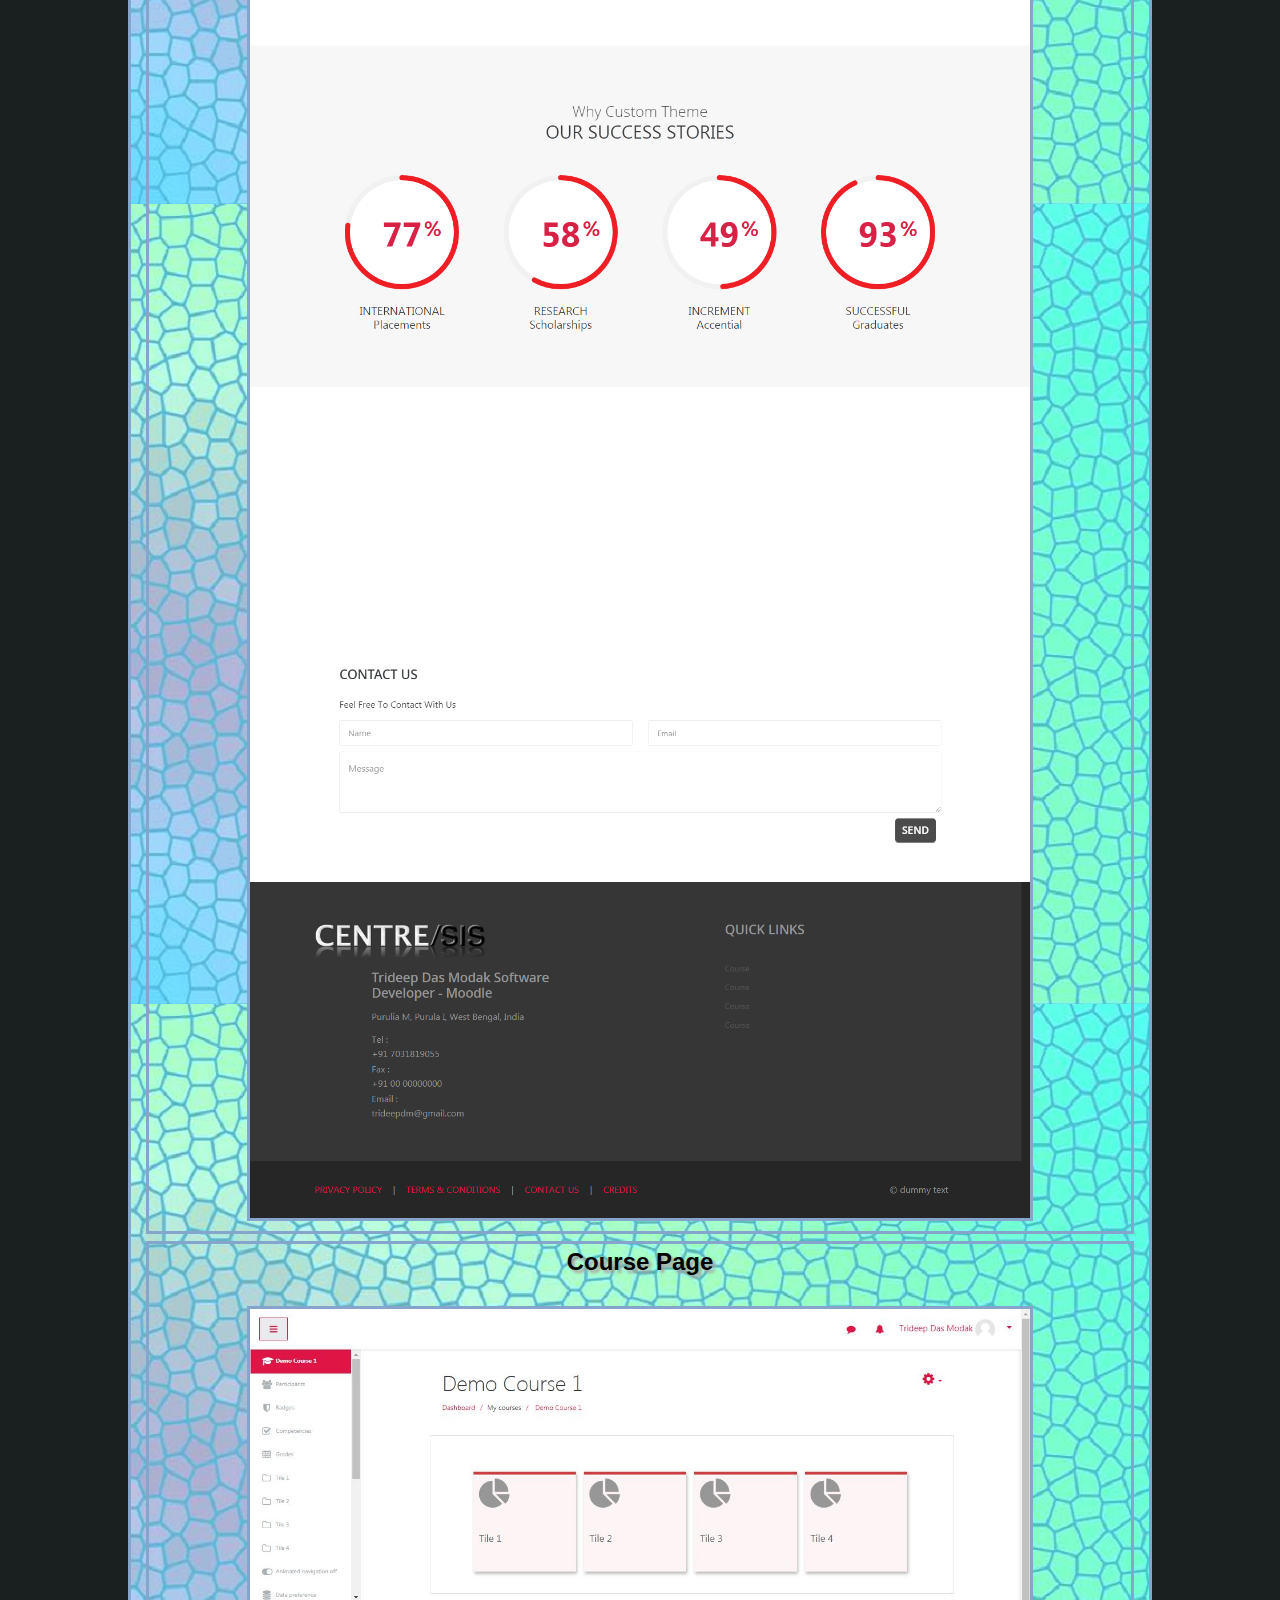
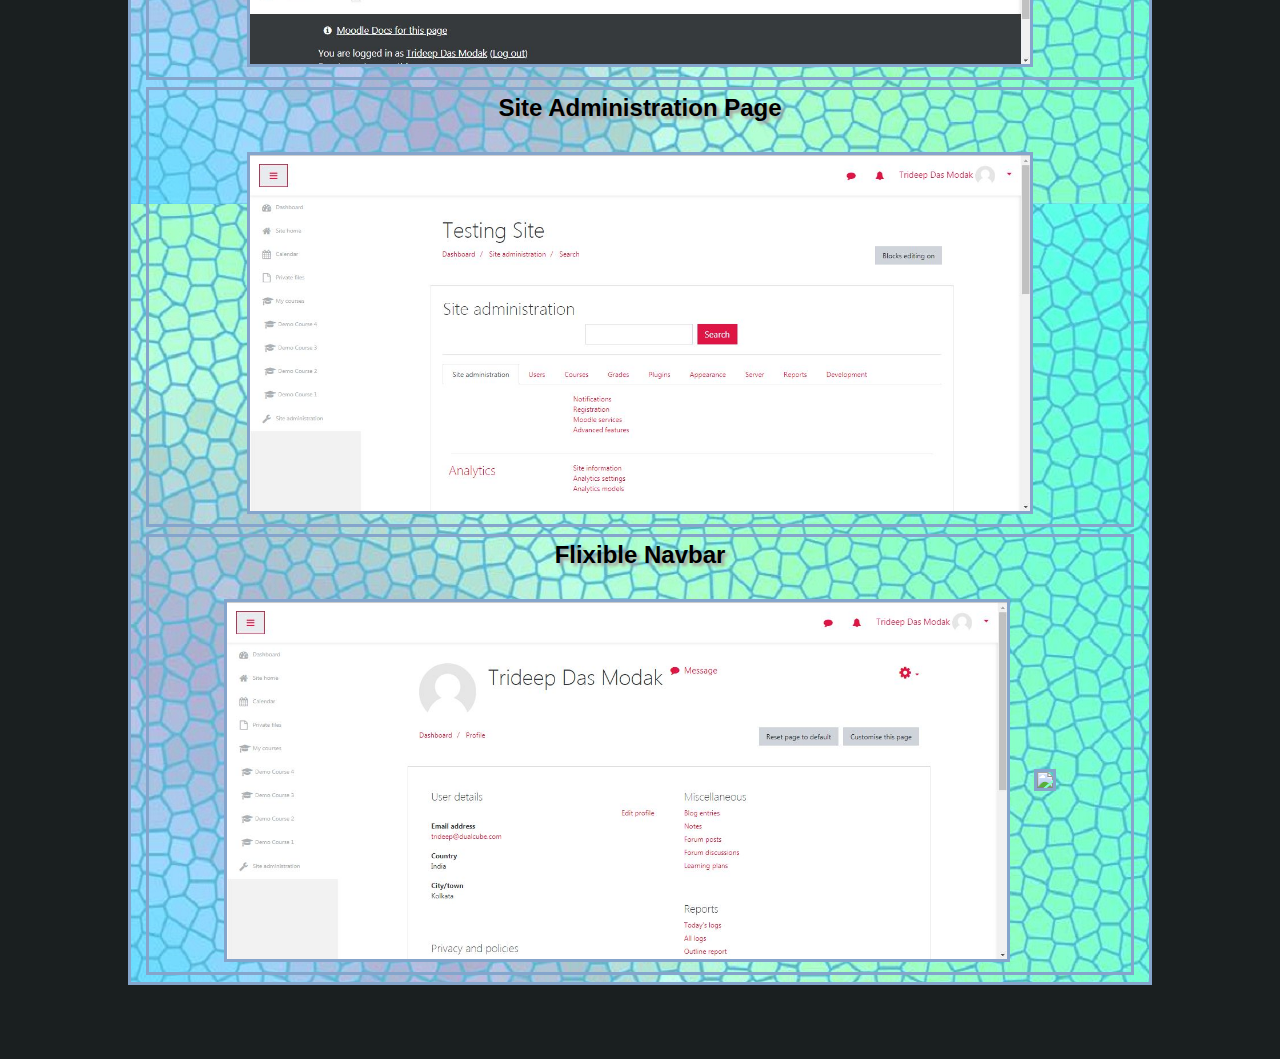
==== commit 47e210b8: "Update p1.html" ====
--- a/project/p1.html
+++ b/project/p1.html
@@ -46,16 +46,16 @@
 				</div>
 				<div class="pborder">
 					<b><p> Course Page </p></b>
-					<img src="../img/project/p1/coursePage.jpg"> 
+					<img src="../img/project/p1/coursePage.JPG"> 
 				</div>
 				<div class="pborder">
 					<b><p> Site Administration Page </p></b>
-					<img src="../img/project/p1/siteAdmin.jpg"> 
+					<img src="../img/project/p1/siteAdmin.JPG"> 
 				</div>
 				<div class="pborder">
 					<b><p> Flixible Navbar </p></b>
-					<img src="../img/project/p1/withNav.jpg"> 
-					<img src="../img/project/p1/withoutNav.jpg">
+					<img src="../img/project/p1/withNav.JPG"> 
+					<img src="../img/project/p1/withoutNav.JPG">
 				</div>
 			</div>
 		</div>
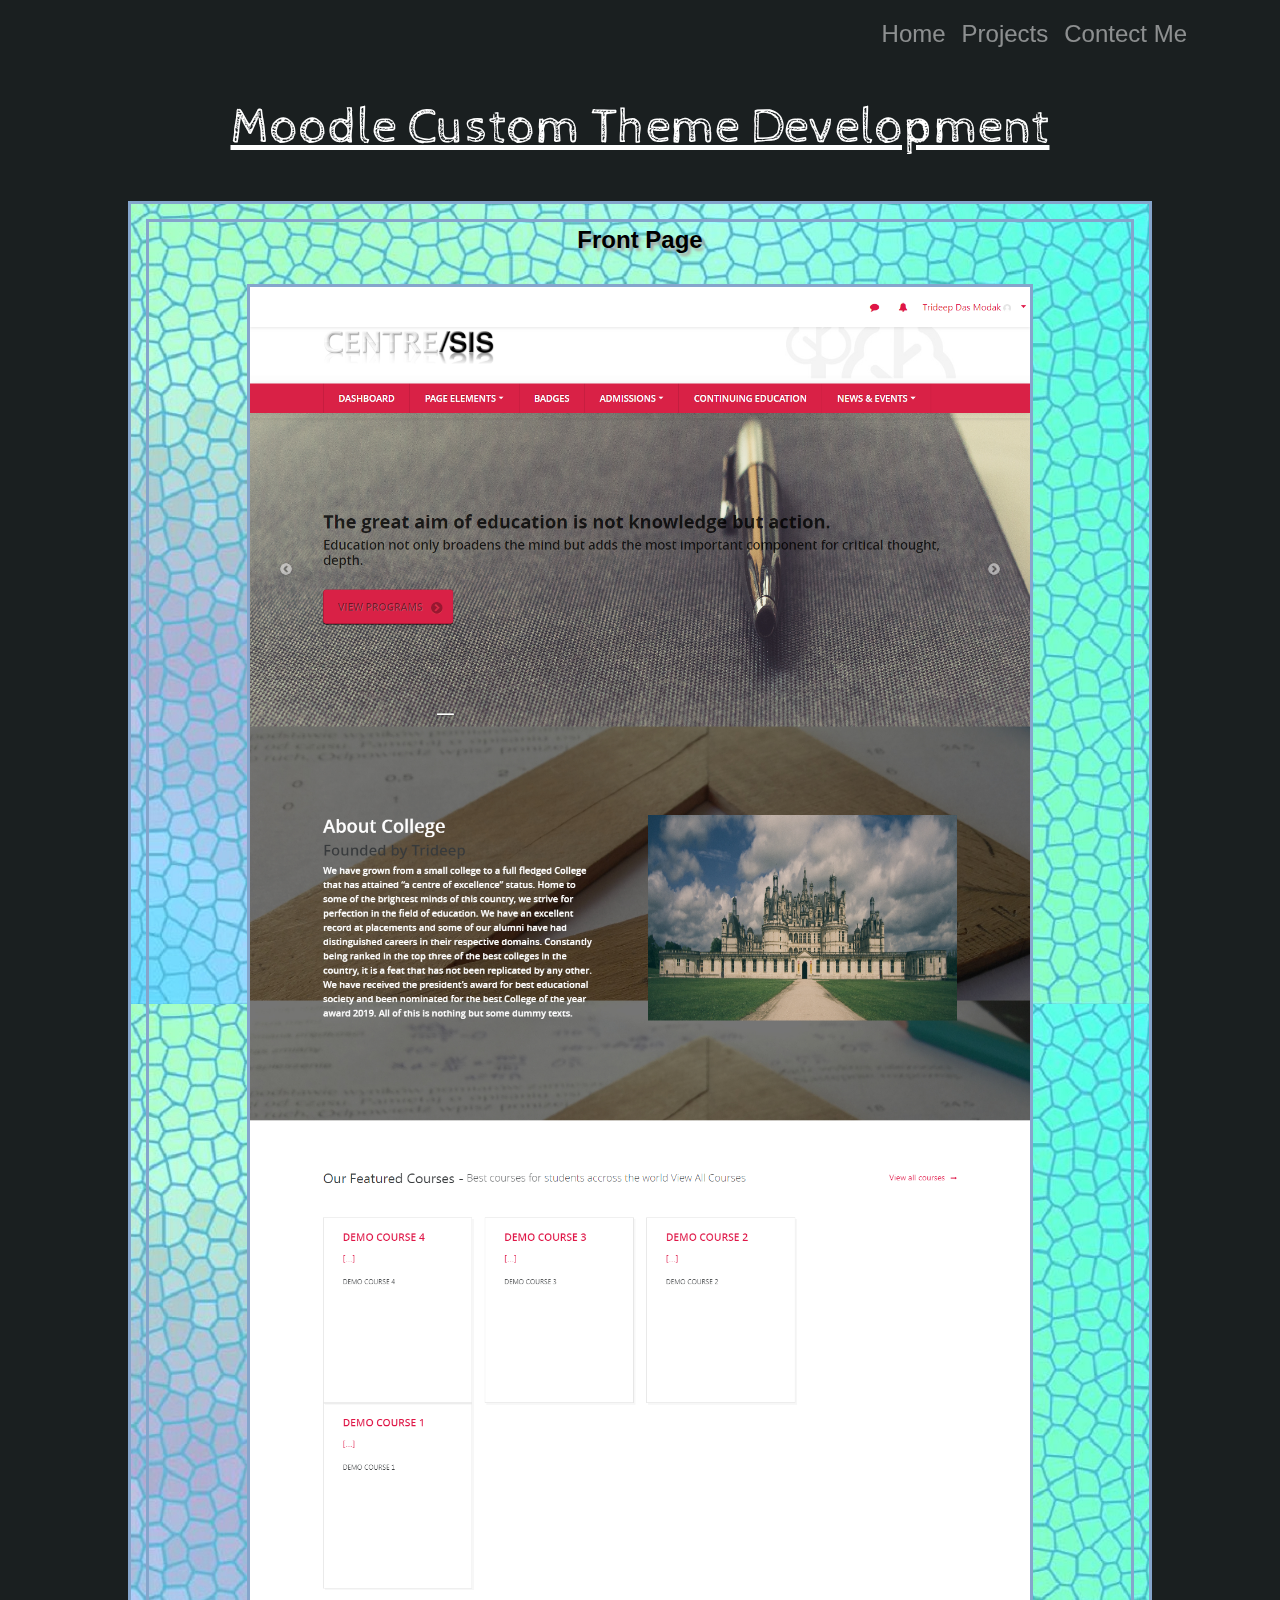
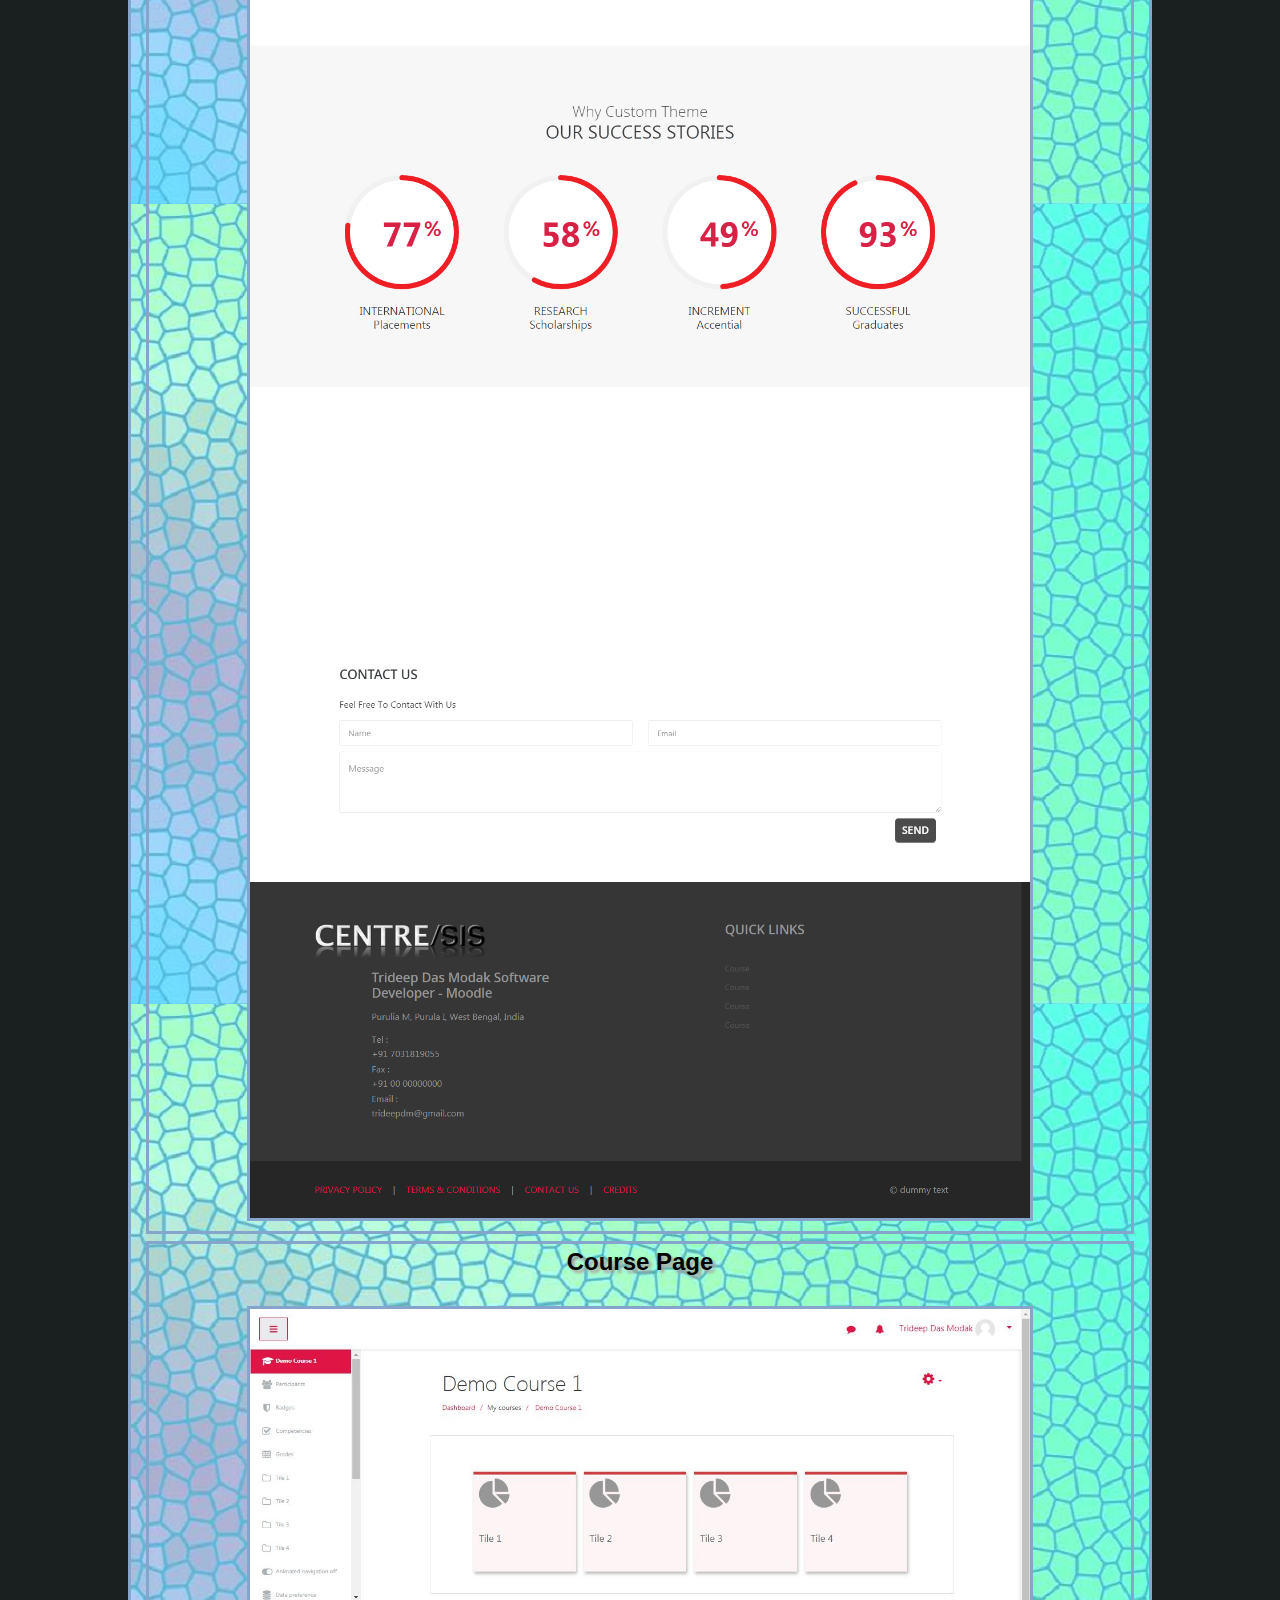
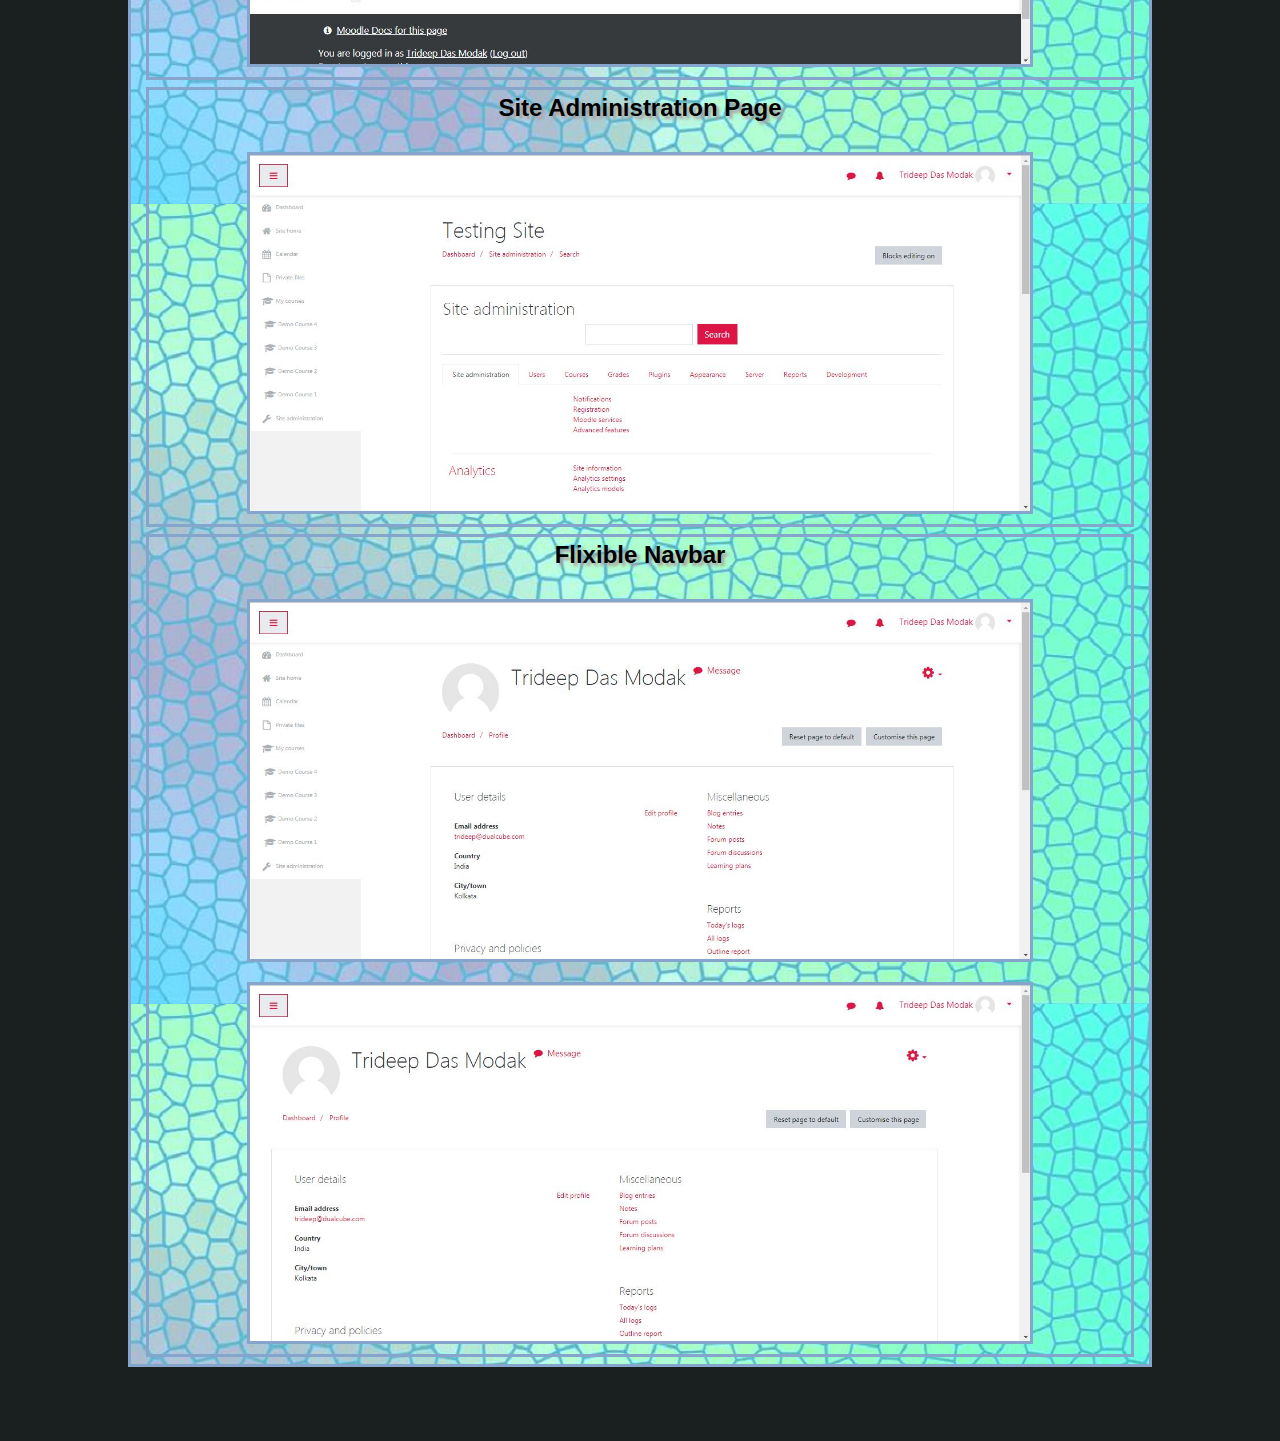
==== commit 2eae97d9: "Update p1.html" ====
--- a/project/p1.html
+++ b/project/p1.html
@@ -55,7 +55,7 @@
 				<div class="pborder">
 					<b><p> Flixible Navbar </p></b>
 					<img src="../img/project/p1/withNav.JPG"> 
-					<img src="../img/project/p1/withoutNav.JPG">
+					<img src="../img/project/p1/wthoutNav.JPG">
 				</div>
 			</div>
 		</div>
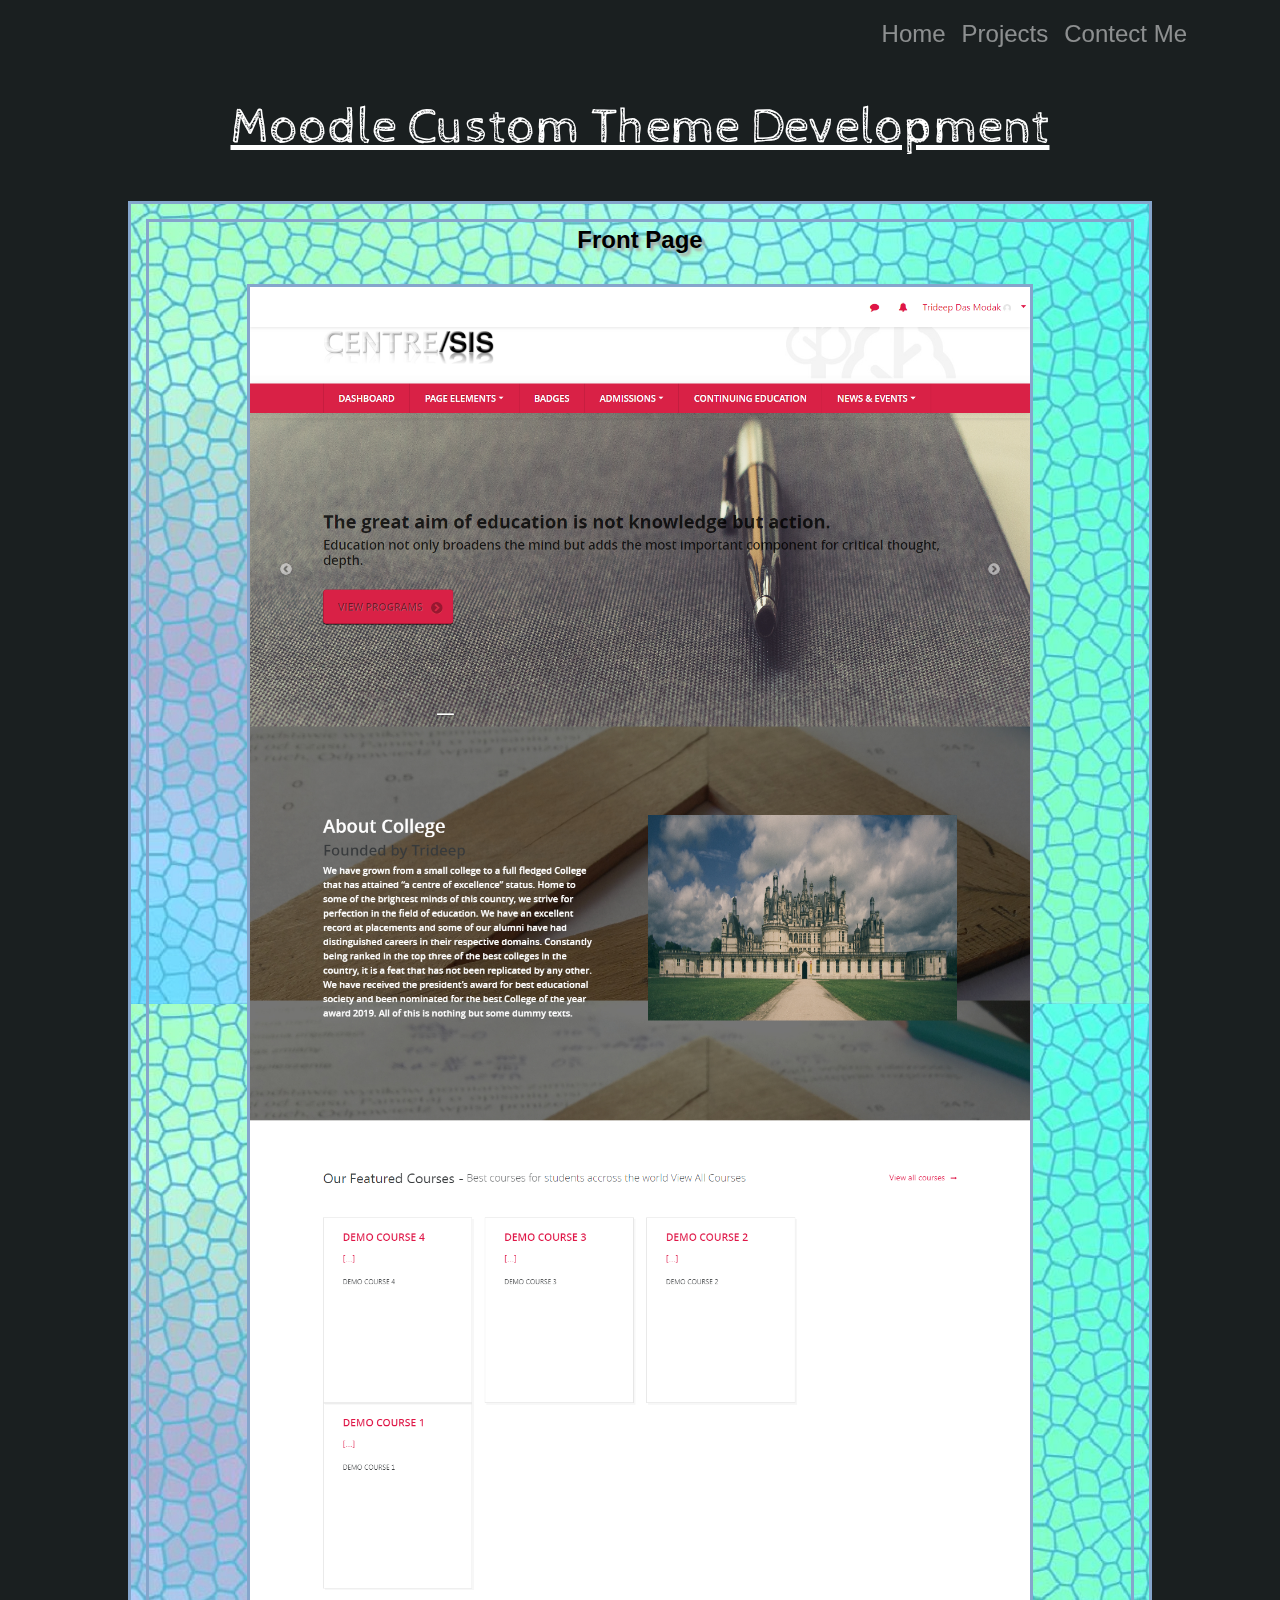
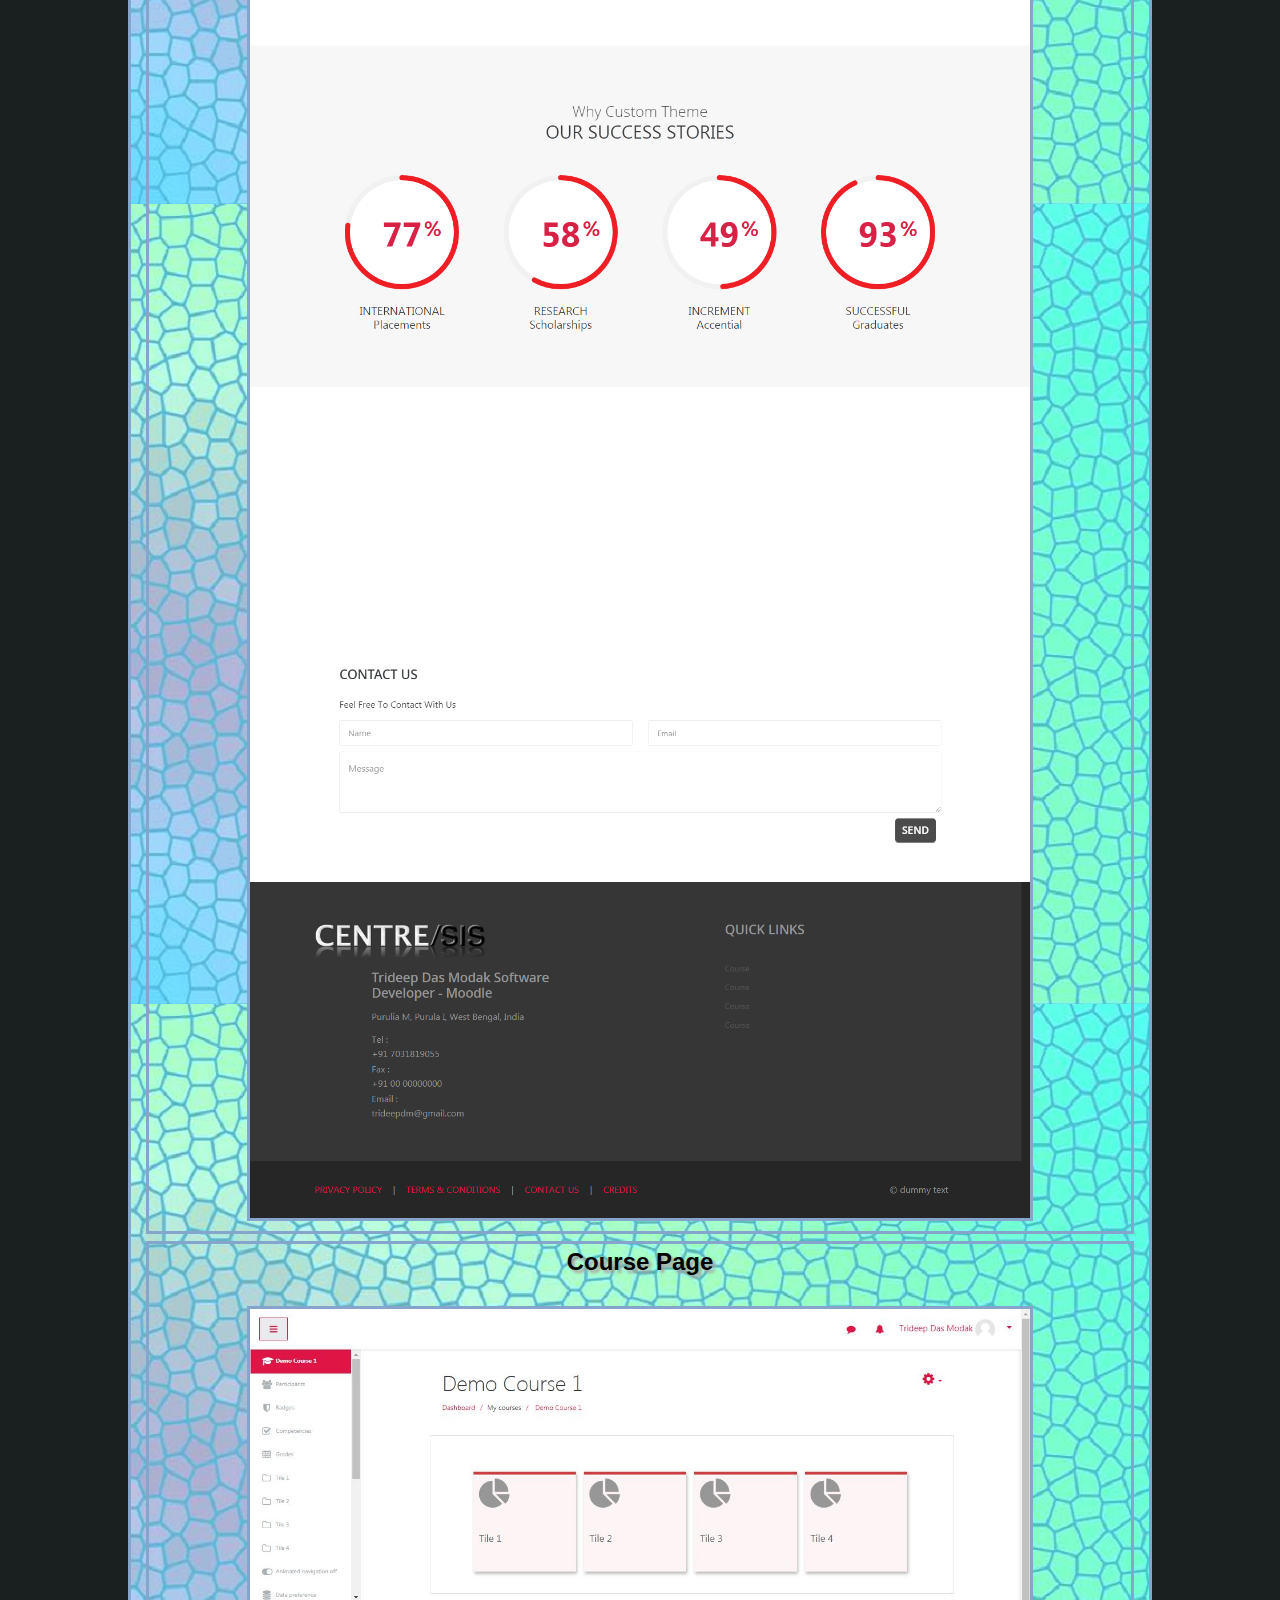
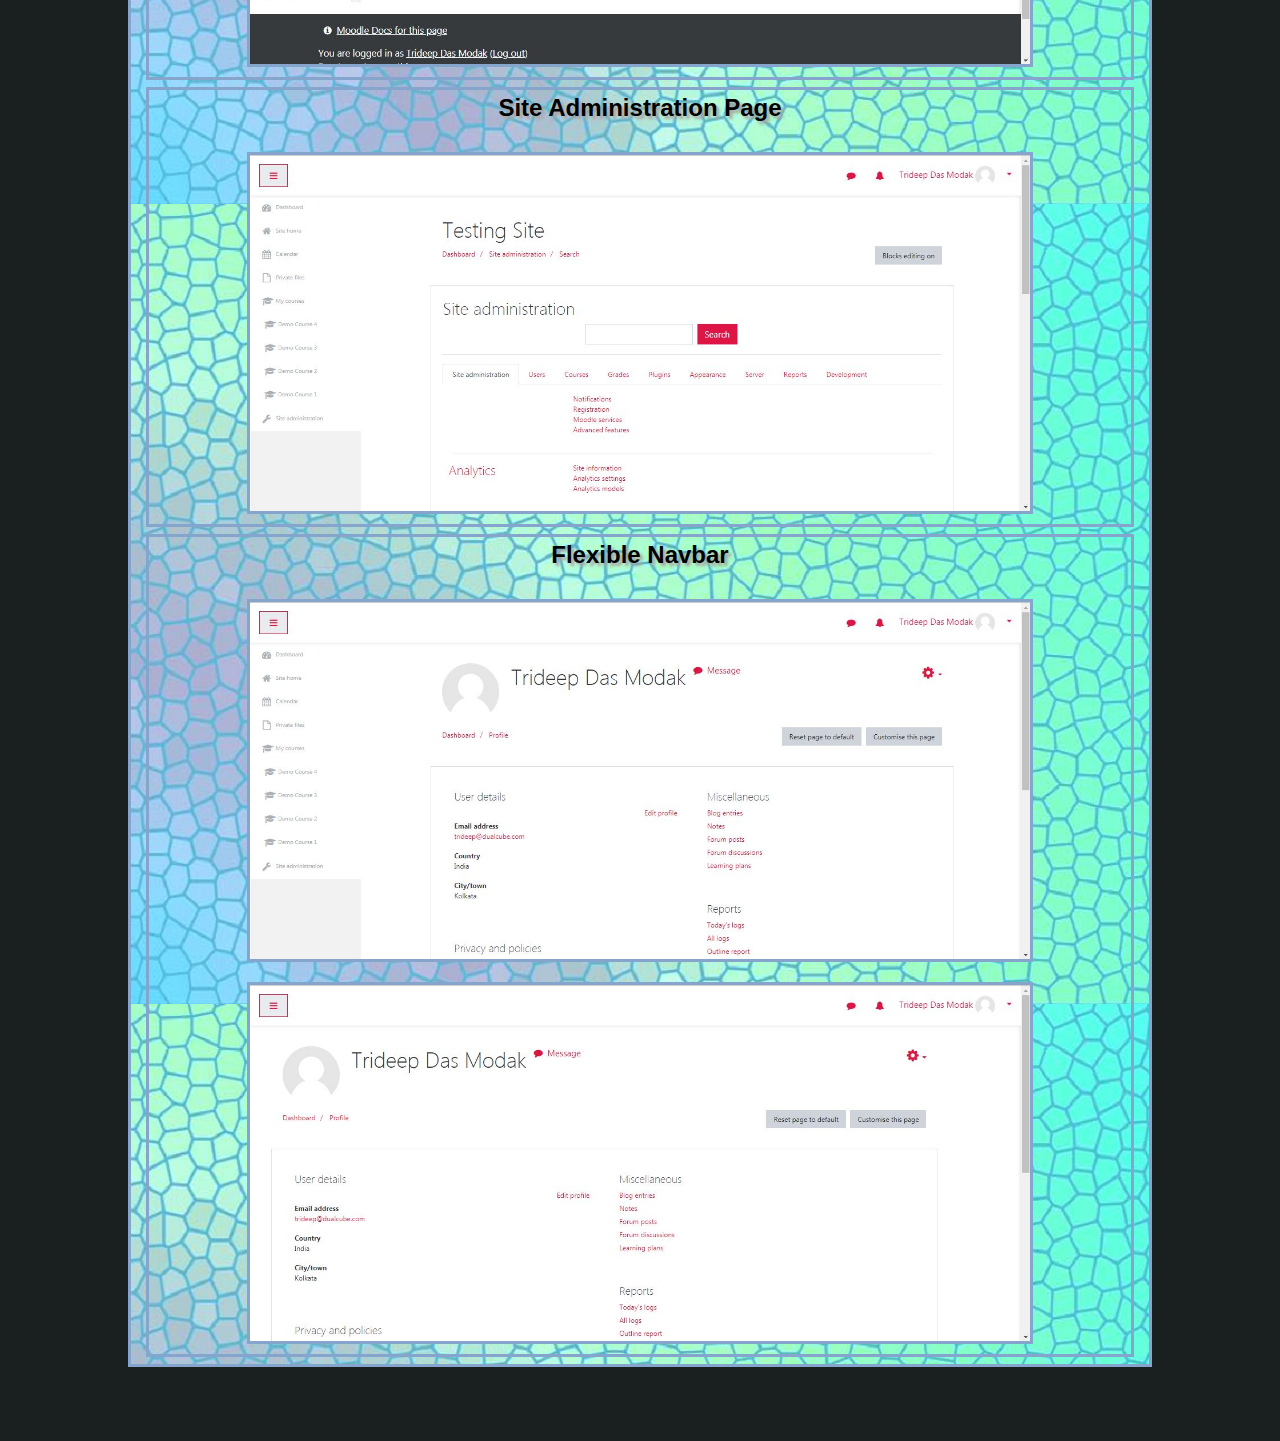
==== commit ebcf1d8c: "Update p1.html" ====
--- a/project/p1.html
+++ b/project/p1.html
@@ -53,7 +53,7 @@
 					<img src="../img/project/p1/siteAdmin.JPG"> 
 				</div>
 				<div class="pborder">
-					<b><p> Flixible Navbar </p></b>
+					<b><p> Flexible Navbar </p></b>
 					<img src="../img/project/p1/withNav.JPG"> 
 					<img src="../img/project/p1/wthoutNav.JPG">
 				</div>
